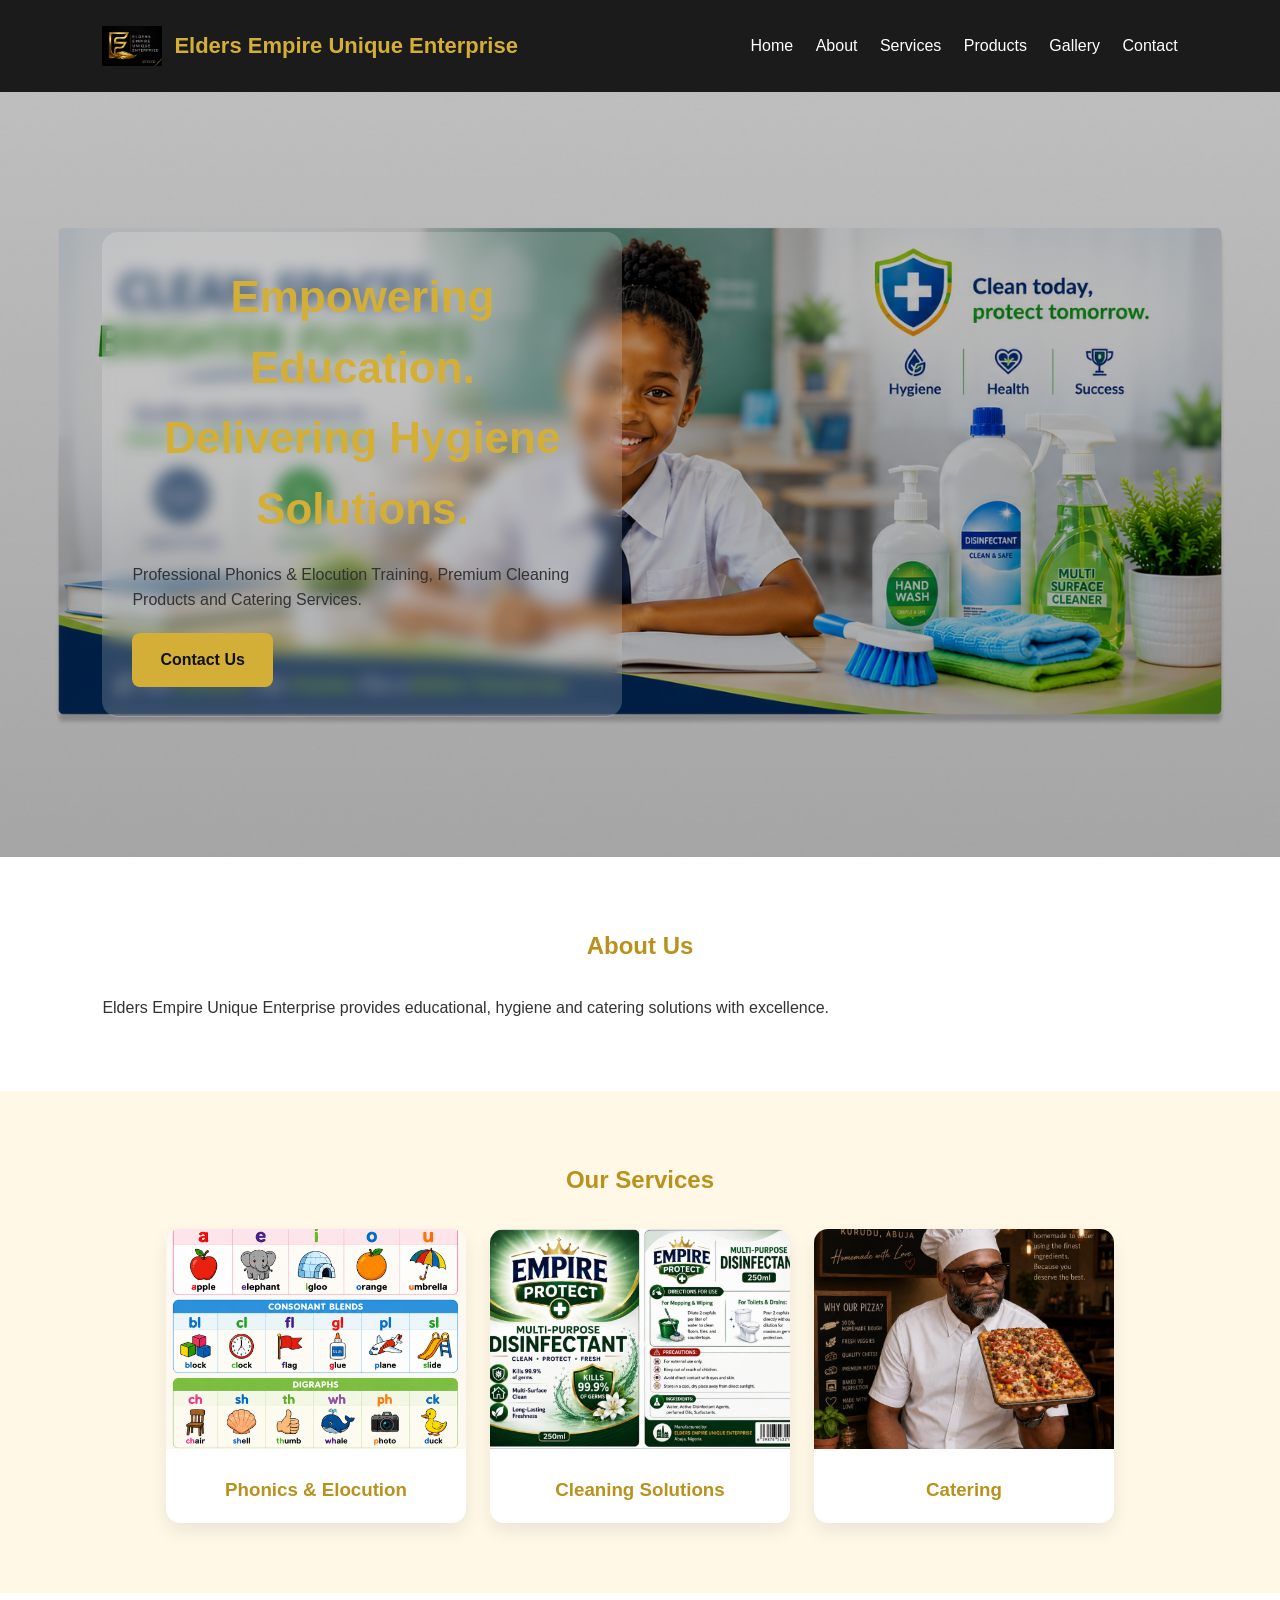
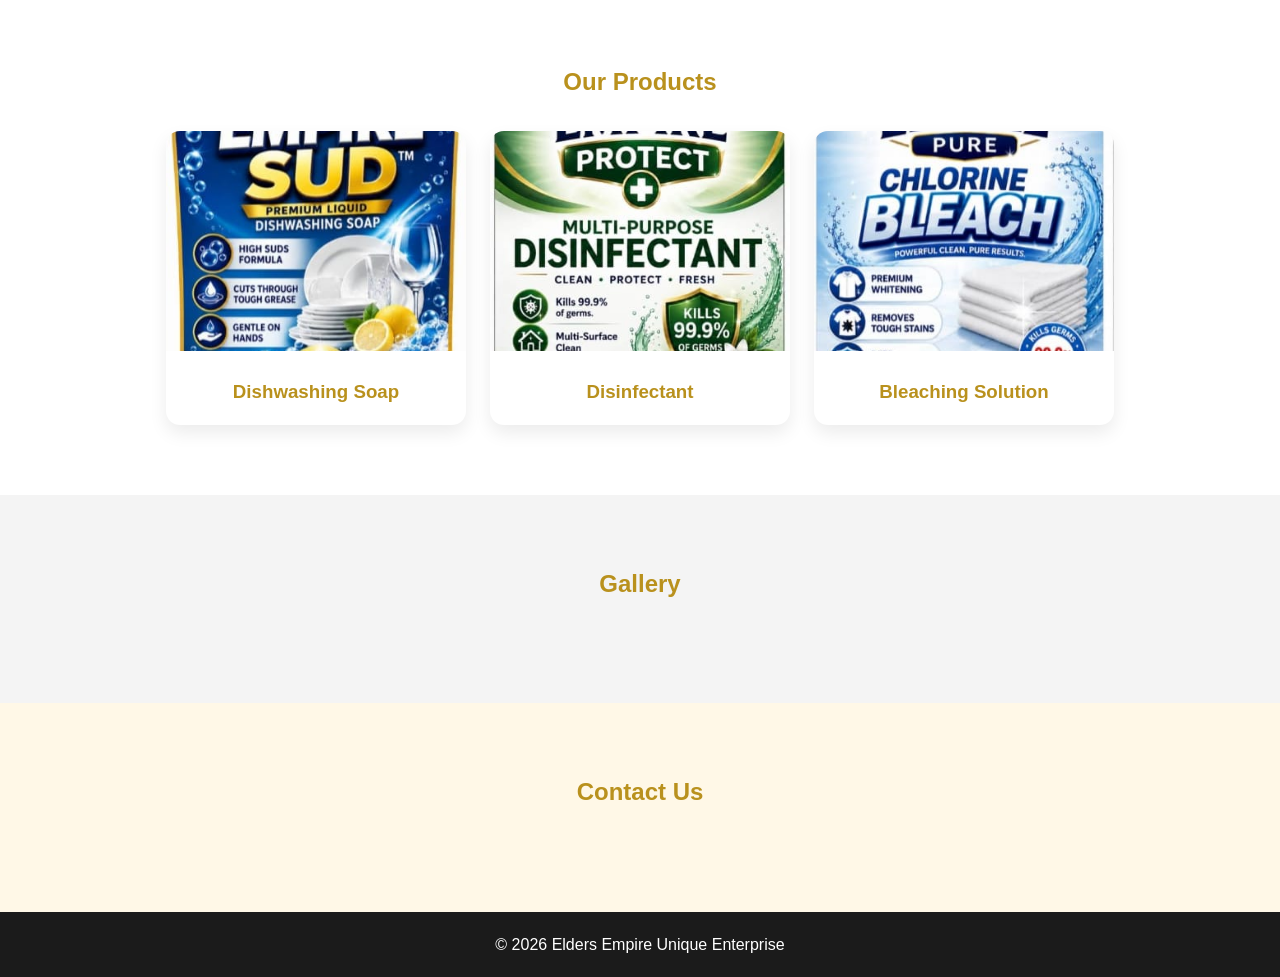
==== index.html @ 5b263039 "Refactor index.html to enhance structure and navigation Updated the structure of the HTML document t" ====
<!DOCTYPE html>
<html lang="en">
<head>
<meta charset="UTF-8">
<meta name="viewport" content="width=device-width, initial-scale=1.0">
<title>Elders Empire Unique Enterprise</title>
<link rel="stylesheet" href="style.css">
</head>
<body>

<header>
  <div class="logo-area">
    <img src="logo.png" alt="Logo">
    <h1>Elders Empire Unique Enterprise</h1>
  </div>
  <nav>
    <a href="#home">Home</a>
    <a href="#about">About</a>
    <a href="#services">Services</a>
    <a href="#products">Products</a>
    <a href="#gallery">Gallery</a>
    <a href="#contact">Contact</a>
  </nav>
</header>

<section id="home" class="hero">
  <div class="hero-text">
    <h2>Empowering Education.<br>Delivering Hygiene Solutions.</h2>
    <p>Professional Phonics & Elocution Training, Premium Cleaning Products and Catering Services.</p>
    <a class="btn" href="#contact">Contact Us</a>
  </div>
</section>

<section id="about">
<h2>About Us</h2>
<p>Elders Empire Unique Enterprise provides educational, hygiene and catering solutions with excellence.</p>
</section>

<section id="services">
<h2>Our Services</h2>
<div class="cards">
<div class="card"><img src="phonics.jpg"><h3>Phonics & Elocution</h3></div>
<div class="card"><img src="cleaning.jpg"><h3>Cleaning Solutions</h3></div>
<div class="card"><img src="catering.jpg"><h3>Catering</h3></div>
</div>
</section>

<section id="products">
<h2>Our Products</h2>
<div class="cards">
<div class="card"><img src="dishwashing-soap.jpg"><h3>Dishwashing Soap</h3></div>
<div class="card"><img src="disinfectant.jpg"><h3>Disinfectant</h3></div>
<div class="card"><img src="bleaching-solution.jpg"><h3>Bleaching Solution</h3></div>
</div>
</section>

<section id="gallery"><h2>Gallery</h2></section>
<section id="contact"><h2>Contact Us</h2></section>

<footer>© 2026 Elders Empire Unique Enterprise</footer>
<script src="script.js"></script>
</body>
</html>
---- style.css ----
*{margin:0;padding:0;box-sizing:border-box;font-family:Arial,sans-serif}
html{scroll-behavior:smooth}
body{background:#fafafa;color:#333;line-height:1.6}
header{position:sticky;top:0;display:flex;justify-content:space-between;align-items:center;padding:16px 8%;background:#1b1b1b;color:#fff}
.logo-area{display:flex;align-items:center;gap:12px}
.logo-area img{width:60px;height:60px;object-fit:contain}
.logo-area h1{color:#d4af37;font-size:22px}
nav a{color:#fff;text-decoration:none;margin-left:18px}
nav a:hover{color:#d4af37}
.hero{min-height:85vh;background:linear-gradient(rgba(0,0,0,.25),rgba(0,0,0,.35)),url("home.jpg") center/cover no-repeat;display:flex;align-items:center;padding:8%}
.hero-text{max-width:520px;background:rgba(255,255,255,.18);backdrop-filter:blur(8px);padding:30px;border-radius:16px}
.hero h2{color:#d4af37;font-size:44px;margin-bottom:18px}
.btn{display:inline-block;margin-top:20px;padding:14px 28px;background:#d4af37;color:#111;text-decoration:none;border-radius:8px;font-weight:bold}
.btn:hover{background:#b9911d;color:#fff}
section{padding:70px 8%}
#about{background:#fff}
#services{background:#fff8e7}
#products{background:#fff}
#gallery{background:#f4f4f4}
#contact{background:#fff8e7}
h2{text-align:center;color:#b9911d;margin-bottom:30px}
.cards{display:flex;gap:24px;flex-wrap:wrap;justify-content:center}
.card{width:300px;background:#fff;border-radius:14px;overflow:hidden;box-shadow:0 8px 18px rgba(0,0,0,.08)}
.card img{width:100%;height:220px;object-fit:cover}
.card h3{padding:18px;color:#b9911d;text-align:center}
footer{background:#1b1b1b;color:#fff;text-align:center;padding:20px}
@media(max-width:768px){
header{flex-direction:column}
nav{margin-top:10px}
.hero h2{font-size:34px}
.hero-text{max-width:100%}
}
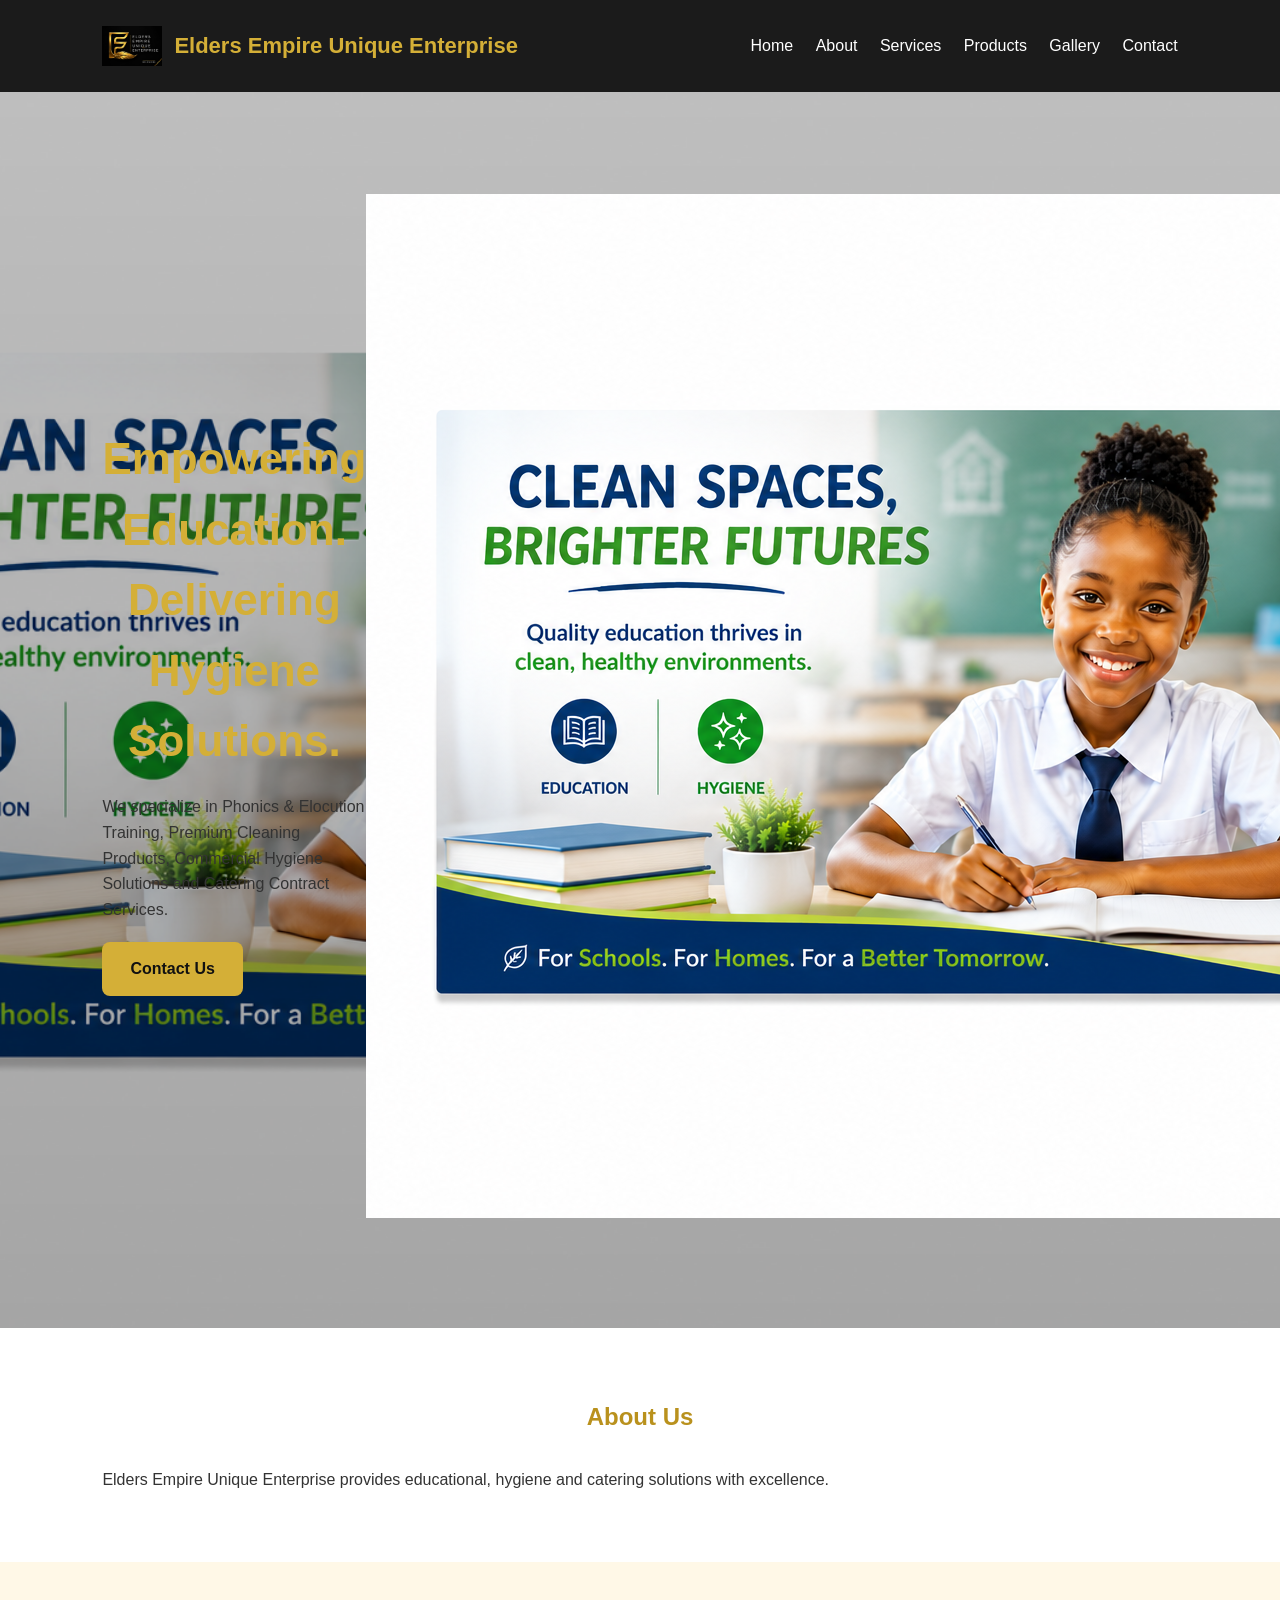
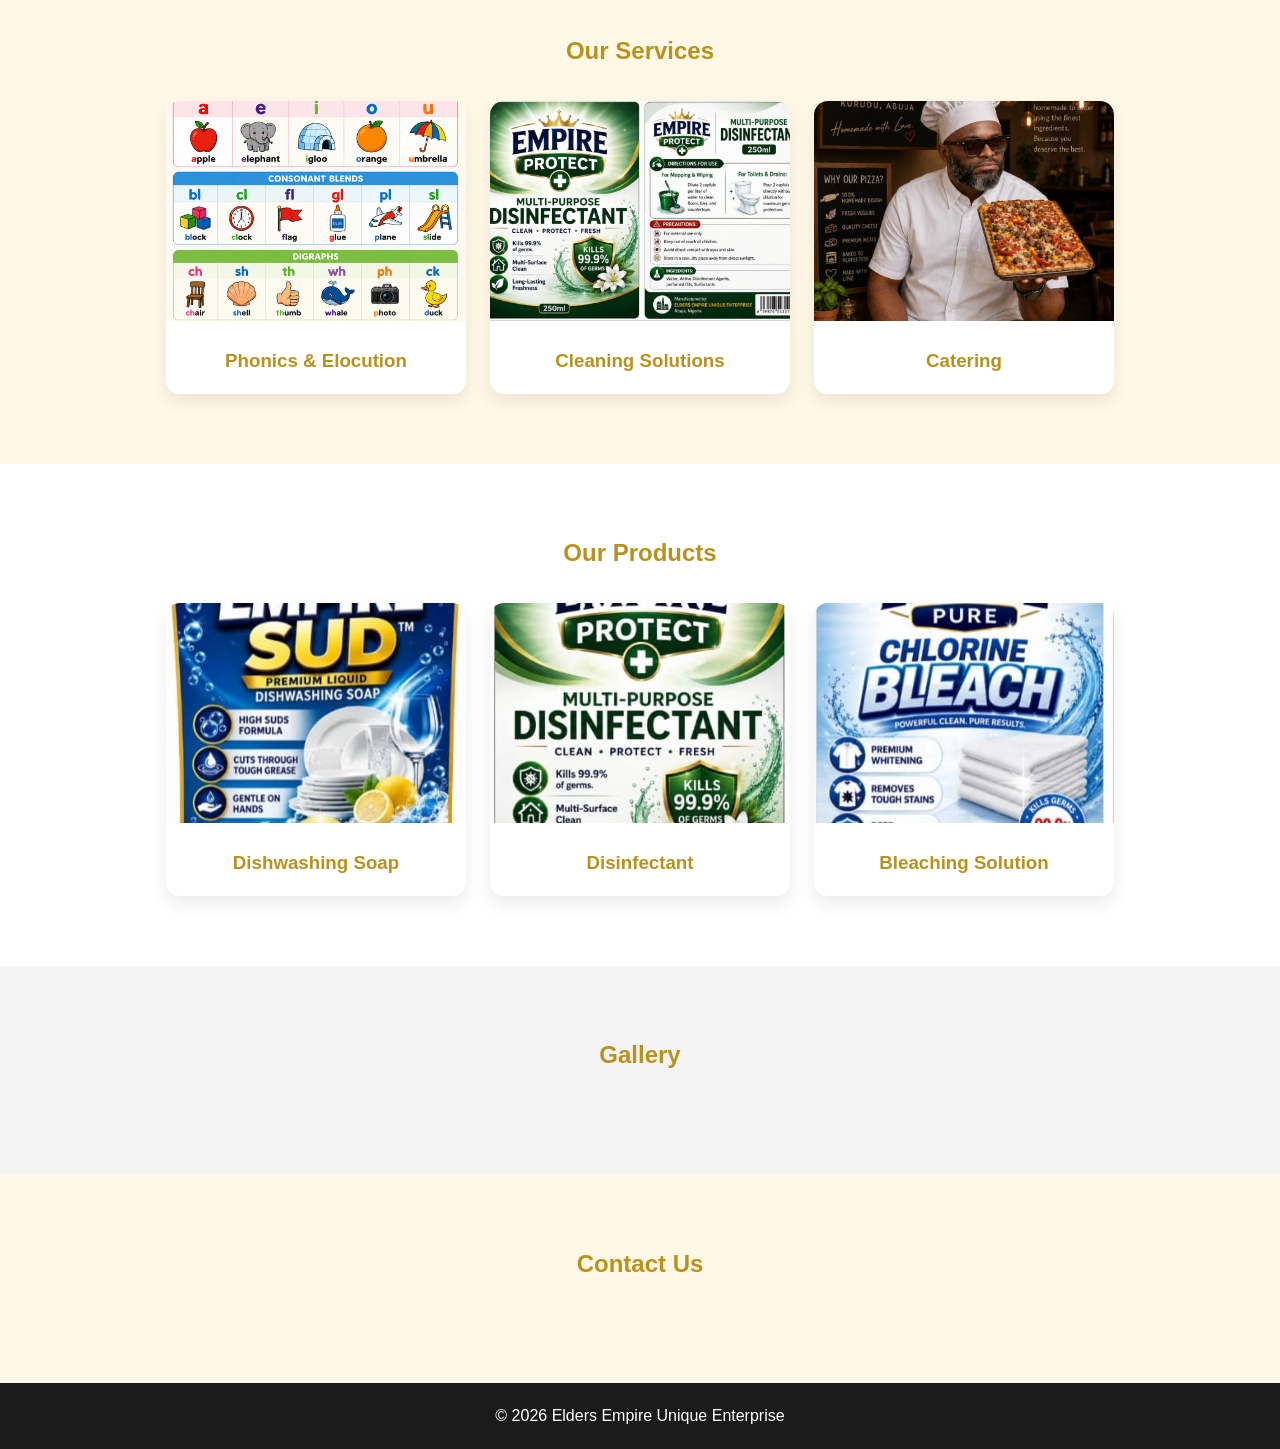
==== commit ace8cfb9: "Update index.html" ====
--- a/index.html
+++ b/index.html
@@ -24,11 +24,23 @@
 </header>
 
 <section id="home" class="hero">
-  <div class="hero-text">
-    <h2>Empowering Education.<br>Delivering Hygiene Solutions.</h2>
-    <p>Professional Phonics & Elocution Training, Premium Cleaning Products and Catering Services.</p>
-    <a class="btn" href="#contact">Contact Us</a>
-  </div>
+
+    <div class="hero-content">
+        <h2>Empowering Education.<br>Delivering Hygiene Solutions.</h2>
+
+        <p>
+            We specialize in Phonics & Elocution Training,
+            Premium Cleaning Products, Commercial Hygiene Solutions
+            and Catering Contract Services.
+        </p>
+
+        <a href="#contact" class="btn">Contact Us</a>
+    </div>
+
+    <div class="hero-image">
+        <img src="home.jpg" alt="Welcome to Elders Empire">
+    </div>
+
 </section>
 
 <section id="about">
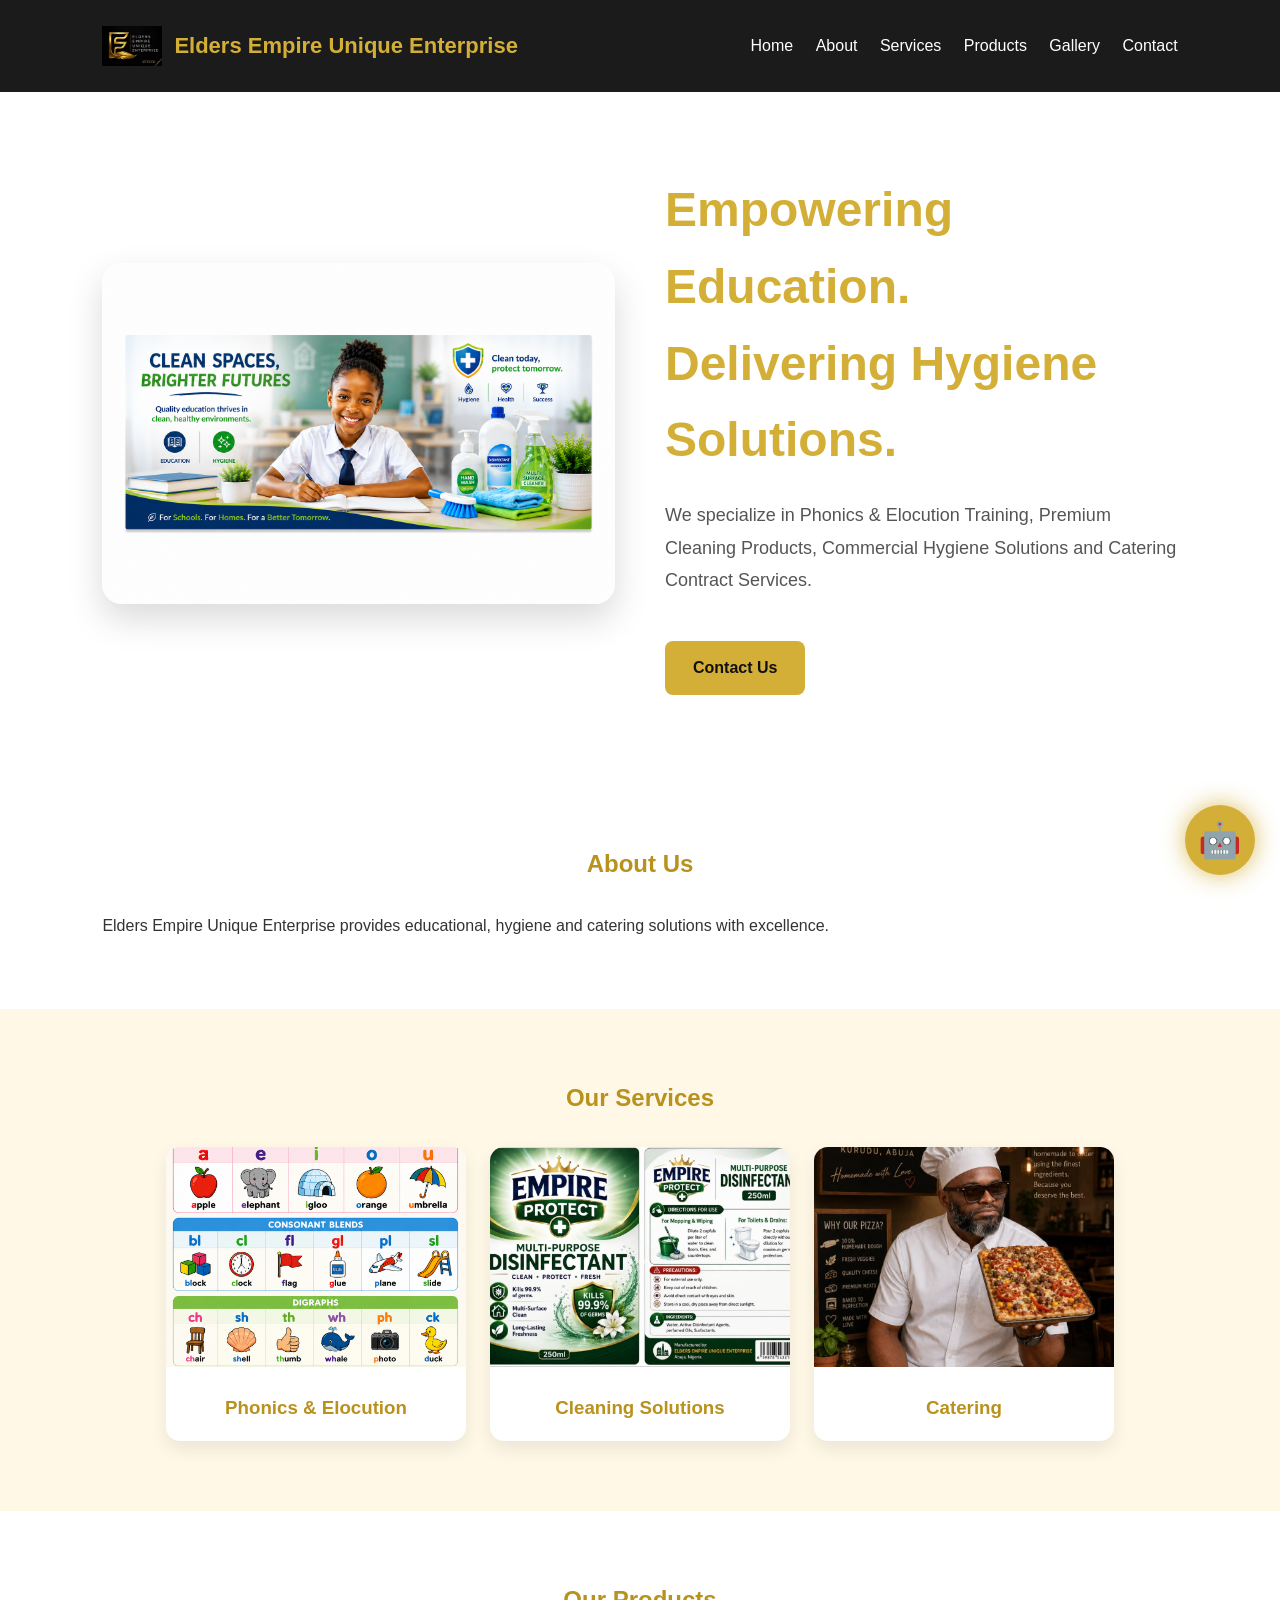
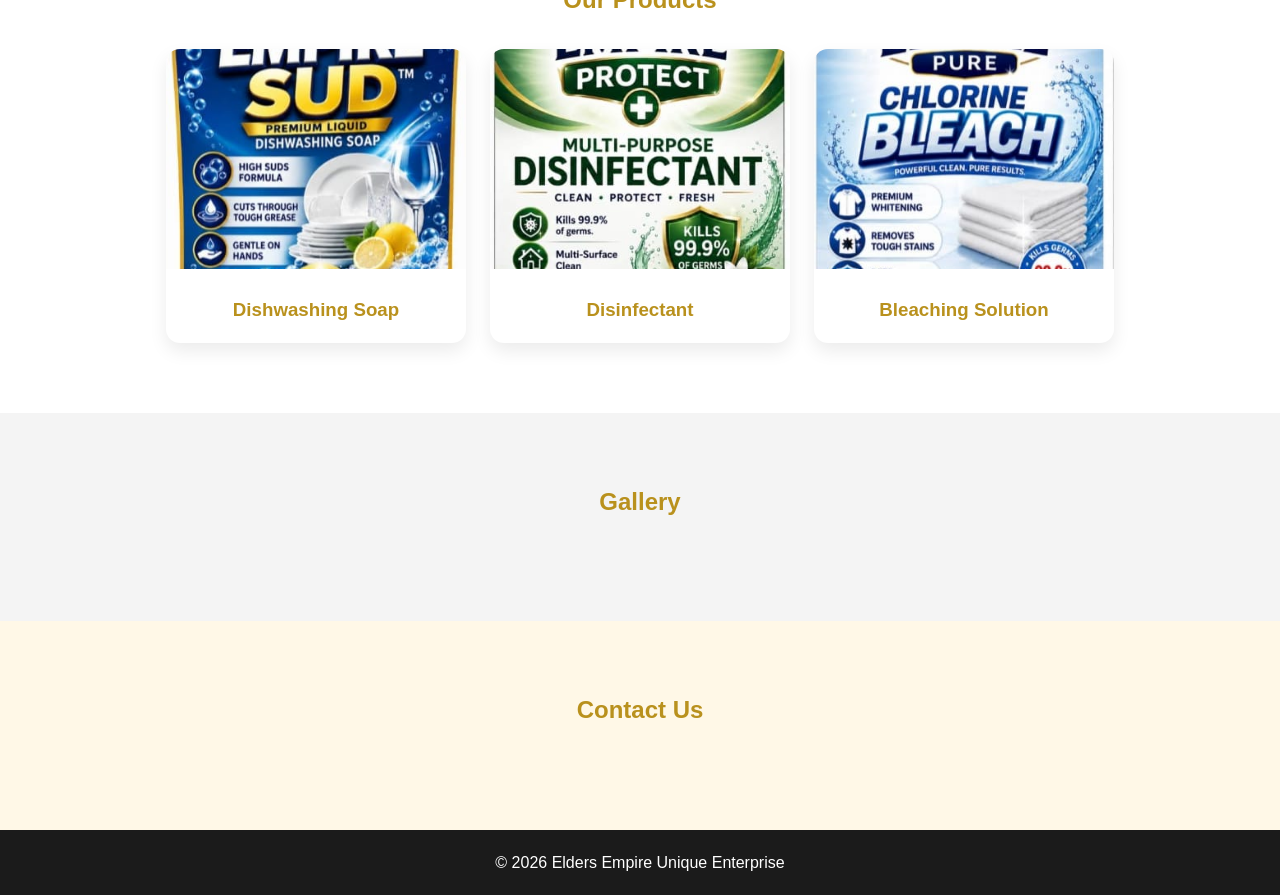
==== commit 9c53aceb: "Update index.html" ====
--- a/index.html
+++ b/index.html
@@ -70,6 +70,11 @@
 <section id="contact"><h2>Contact Us</h2></section>
 
 <footer>© 2026 Elders Empire Unique Enterprise</footer>
+
+<div class="ai-assistant">
+    🤖
+</div>
+
 <script src="script.js"></script>
 </body>
 </html>
--- a/style.css
+++ b/style.css
@@ -7,9 +7,61 @@
 .logo-area h1{color:#d4af37;font-size:22px}
 nav a{color:#fff;text-decoration:none;margin-left:18px}
 nav a:hover{color:#d4af37}
-.hero{min-height:85vh;background:linear-gradient(rgba(0,0,0,.25),rgba(0,0,0,.35)),url("home.jpg") center/cover no-repeat;display:flex;align-items:center;padding:8%}
-.hero-text{max-width:520px;background:rgba(255,255,255,.18);backdrop-filter:blur(8px);padding:30px;border-radius:16px}
-.hero h2{color:#d4af37;font-size:44px;margin-bottom:18px}
+.hero{
+    display:flex;
+    flex-direction:row-reverse;
+    justify-content:space-between;
+    align-items:center;
+    gap:50px;
+    padding:80px 8%;
+    background:#ffffff;
+    flex-wrap:wrap;
+}
+
+.hero-content{
+    flex:1;
+    min-width:300px;
+}
+
+.hero-content h2{
+    color:#d4af37;
+    font-size:48px;
+    margin-bottom:20px;
+    text-align:left;
+}
+
+.hero-content p{
+    font-size:18px;
+    color:#555;
+    line-height:1.8;
+    margin-bottom:25px;
+}
+
+.hero-image{
+    flex:1;
+    display:flex;
+    justify-content:center;
+}
+
+.hero-image img{
+    width:100%;
+    max-width:620px;
+    border-radius:20px;
+    box-shadow:0 15px 35px rgba(0,0,0,.15);
+    animation:floatImage 4s ease-in-out infinite;
+}
+
+@keyframes floatImage{
+    0%{
+        transform:translateY(0);
+    }
+    50%{
+        transform:translateY(-15px);
+    }
+    100%{
+        transform:translateY(0);
+    }
+}
 .btn{display:inline-block;margin-top:20px;padding:14px 28px;background:#d4af37;color:#111;text-decoration:none;border-radius:8px;font-weight:bold}
 .btn:hover{background:#b9911d;color:#fff}
 section{padding:70px 8%}
@@ -24,9 +76,72 @@
 .card img{width:100%;height:220px;object-fit:cover}
 .card h3{padding:18px;color:#b9911d;text-align:center}
 footer{background:#1b1b1b;color:#fff;text-align:center;padding:20px}
+.ai-assistant{
+    position:fixed;
+    right:25px;
+    bottom:25px;
+    width:70px;
+    height:70px;
+    background:#d4af37;
+    border-radius:50%;
+    display:flex;
+    justify-content:center;
+    align-items:center;
+    font-size:35px;
+    cursor:pointer;
+    box-shadow:0 0 25px rgba(212,175,55,.8);
+    animation:pulseAI 2s infinite;
+    z-index:999;
+}
+
+@keyframes pulseAI{
+    0%{
+        transform:scale(1);
+    }
+    50%{
+        transform:scale(1.1);
+    }
+    100%{
+        transform:scale(1);
+    }
+}
 @media(max-width:768px){
-header{flex-direction:column}
-nav{margin-top:10px}
-.hero h2{font-size:34px}
-.hero-text{max-width:100%}
+
+header{
+    flex-direction:column;
 }
+
+nav{
+    margin-top:10px;
+}
+
+.hero{
+    flex-direction:column-reverse;
+    text-align:center;
+}
+
+.hero-content h2{
+    font-size:34px;
+    text-align:center;
+}
+
+.hero-content p{
+    text-align:center;
+}
+
+.hero-image img{
+    max-width:320px;
+}
+
+.btn{
+    display:inline-block;
+    margin-top:20px;
+    padding:14px 28px;
+    background:#d4af37;
+    color:#111;
+    text-decoration:none;
+    border-radius:8px;
+    font-weight:bold
+}
+
+}
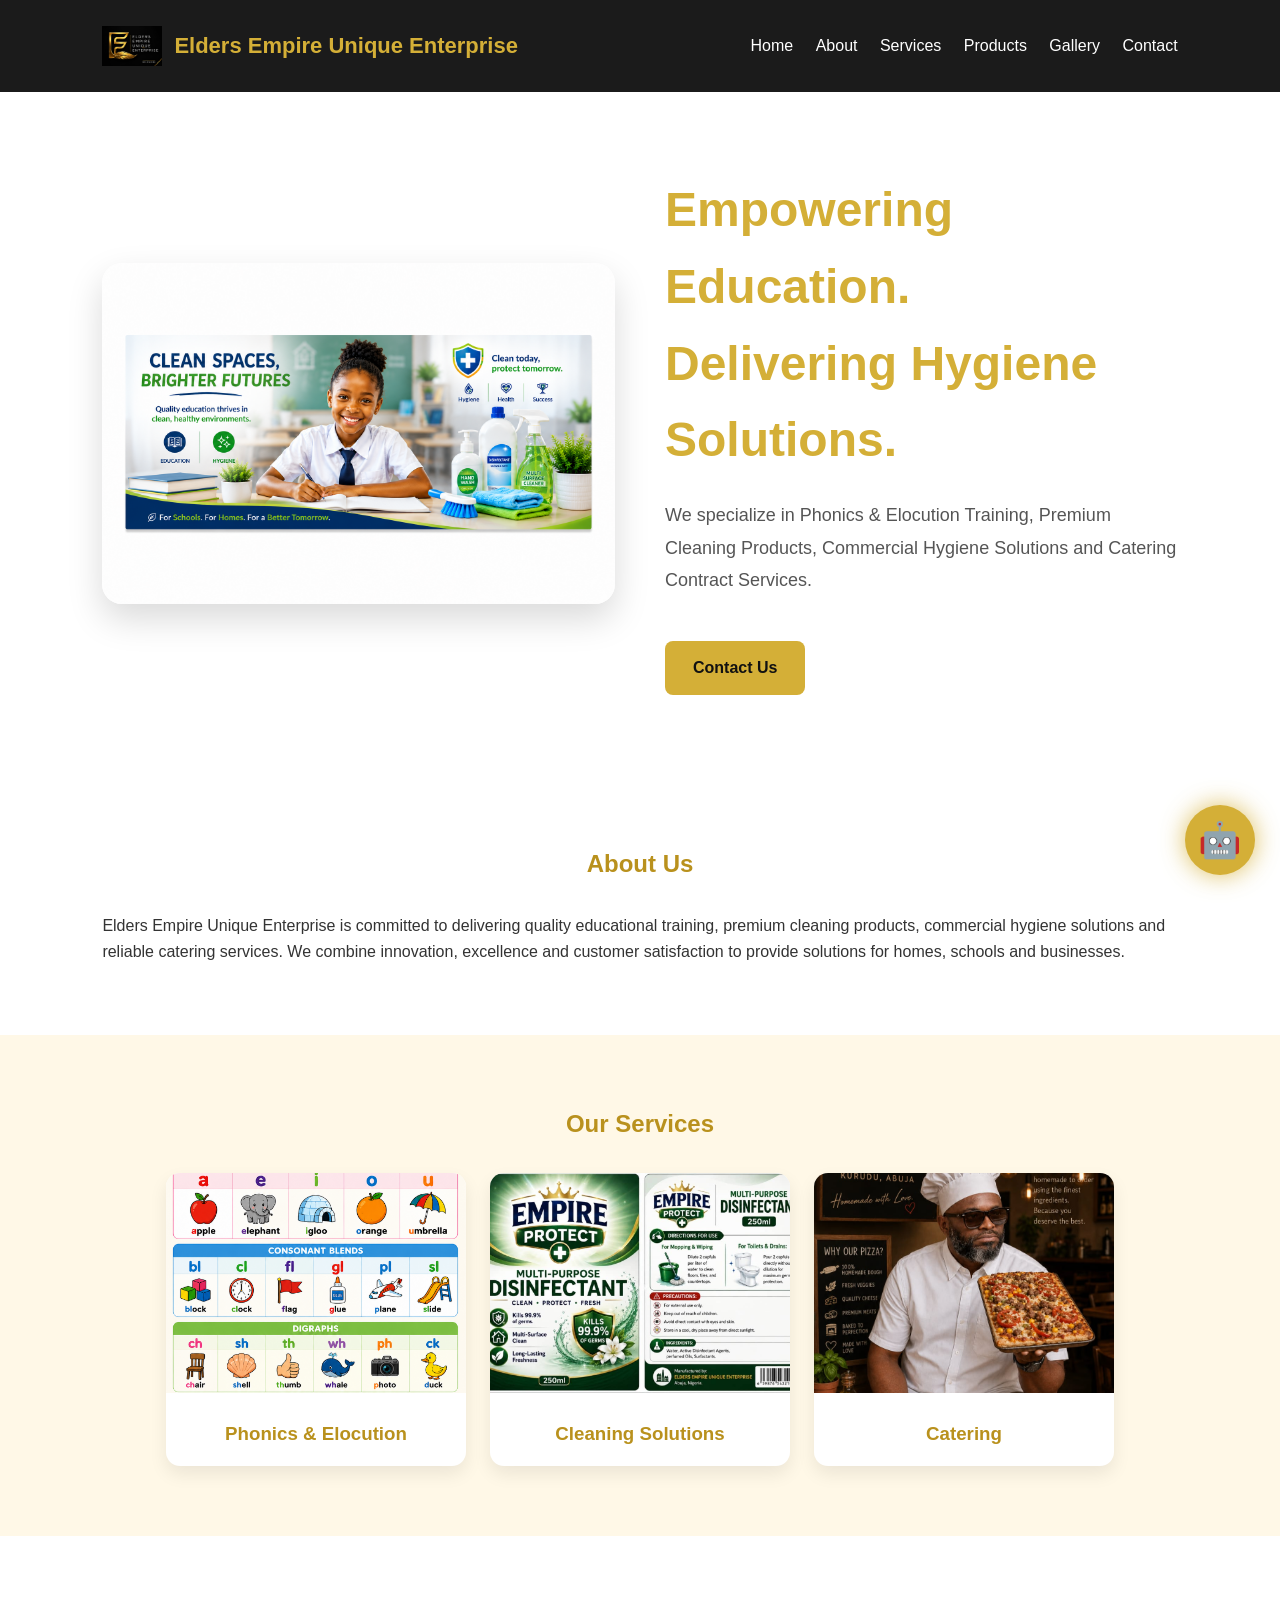
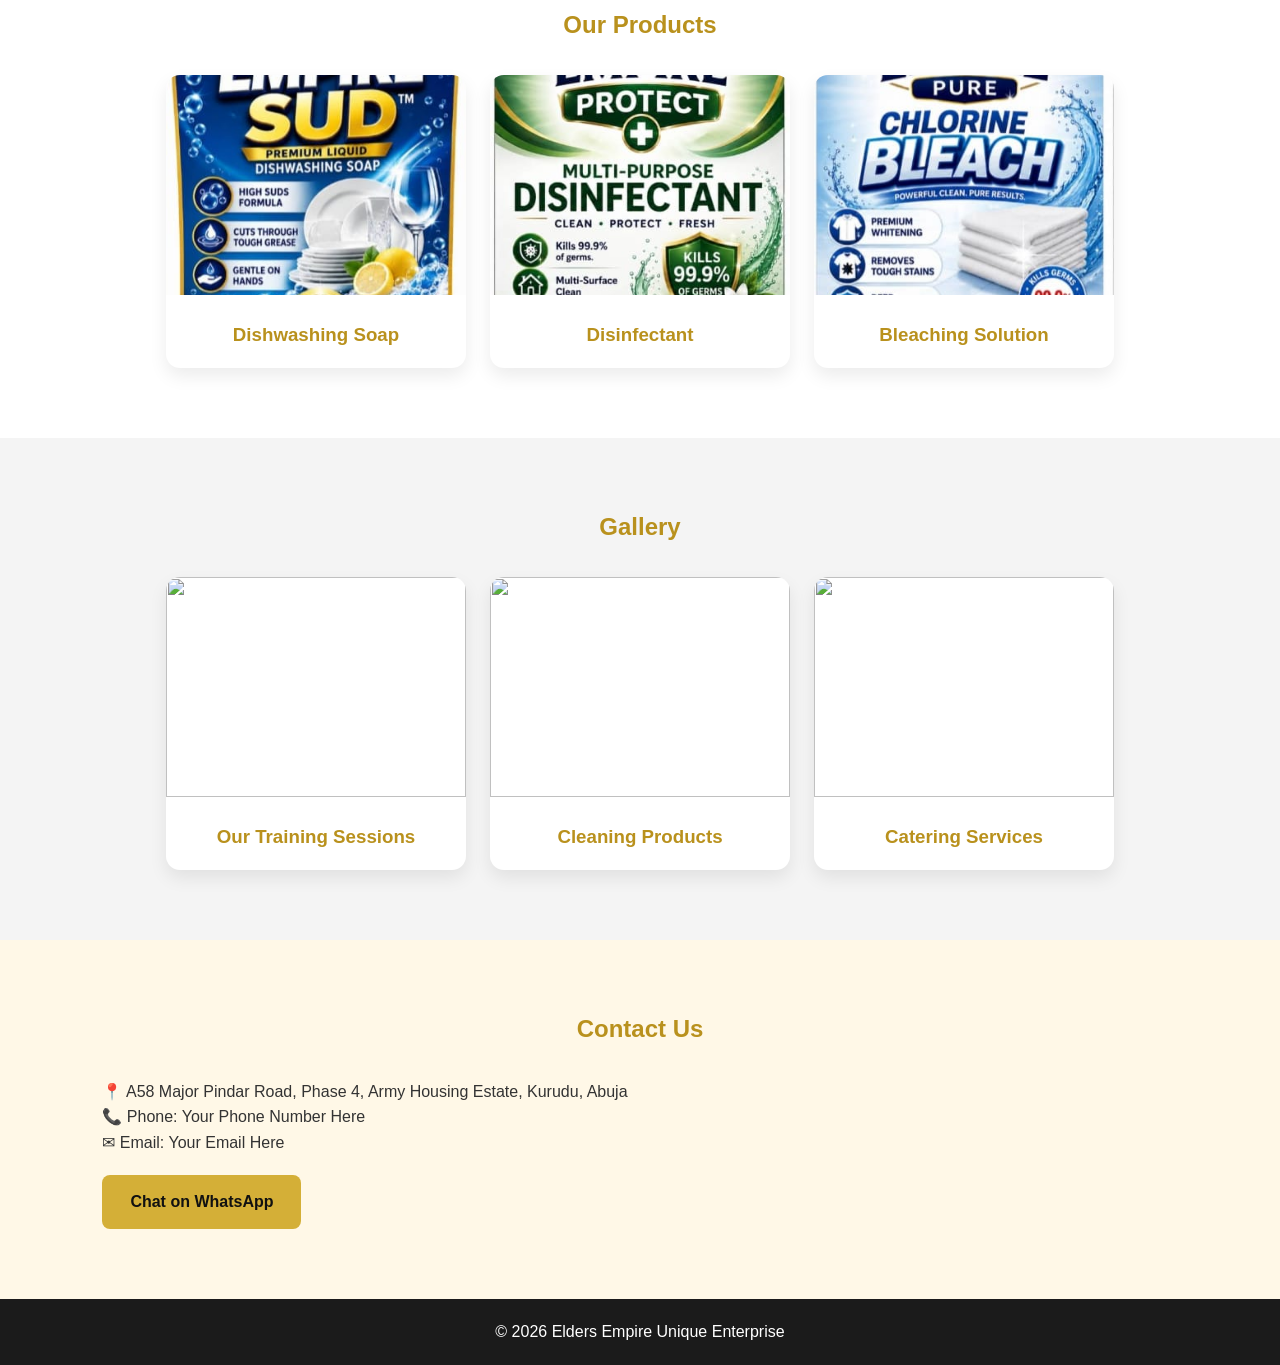
==== commit 4d2b394d: "Update index.html" ====
--- a/index.html
+++ b/index.html
@@ -45,7 +45,14 @@
 
 <section id="about">
 <h2>About Us</h2>
-<p>Elders Empire Unique Enterprise provides educational, hygiene and catering solutions with excellence.</p>
+
+<p>
+Elders Empire Unique Enterprise is committed to delivering quality educational training,
+premium cleaning products, commercial hygiene solutions and reliable catering services.
+We combine innovation, excellence and customer satisfaction to provide solutions for homes,
+schools and businesses.
+</p>
+
 </section>
 
 <section id="services">
@@ -66,8 +73,47 @@
 </div>
 </section>
 
-<section id="gallery"><h2>Gallery</h2></section>
-<section id="contact"><h2>Contact Us</h2></section>
+<section id="gallery">
+<h2>Gallery</h2>
+
+<div class="cards">
+<div class="card">
+<img src="gallery1.jpg">
+<h3>Our Training Sessions</h3>
+</div>
+
+<div class="card">
+<img src="gallery2.jpg">
+<h3>Cleaning Products</h3>
+</div>
+
+<div class="card">
+<img src="gallery3.jpg">
+<h3>Catering Services</h3>
+</div>
+</div>
+
+</section>
+
+
+<section id="contact">
+<h2>Contact Us</h2>
+
+<p>
+📍 A58 Major Pindar Road, Phase 4, Army Housing Estate, Kurudu, Abuja
+</p>
+
+<p>
+📞 Phone: Your Phone Number Here
+</p>
+
+<p>
+✉ Email: Your Email Here
+</p>
+
+<a href="#" class="btn">Chat on WhatsApp</a>
+
+</section>
 
 <footer>© 2026 Elders Empire Unique Enterprise</footer>
 
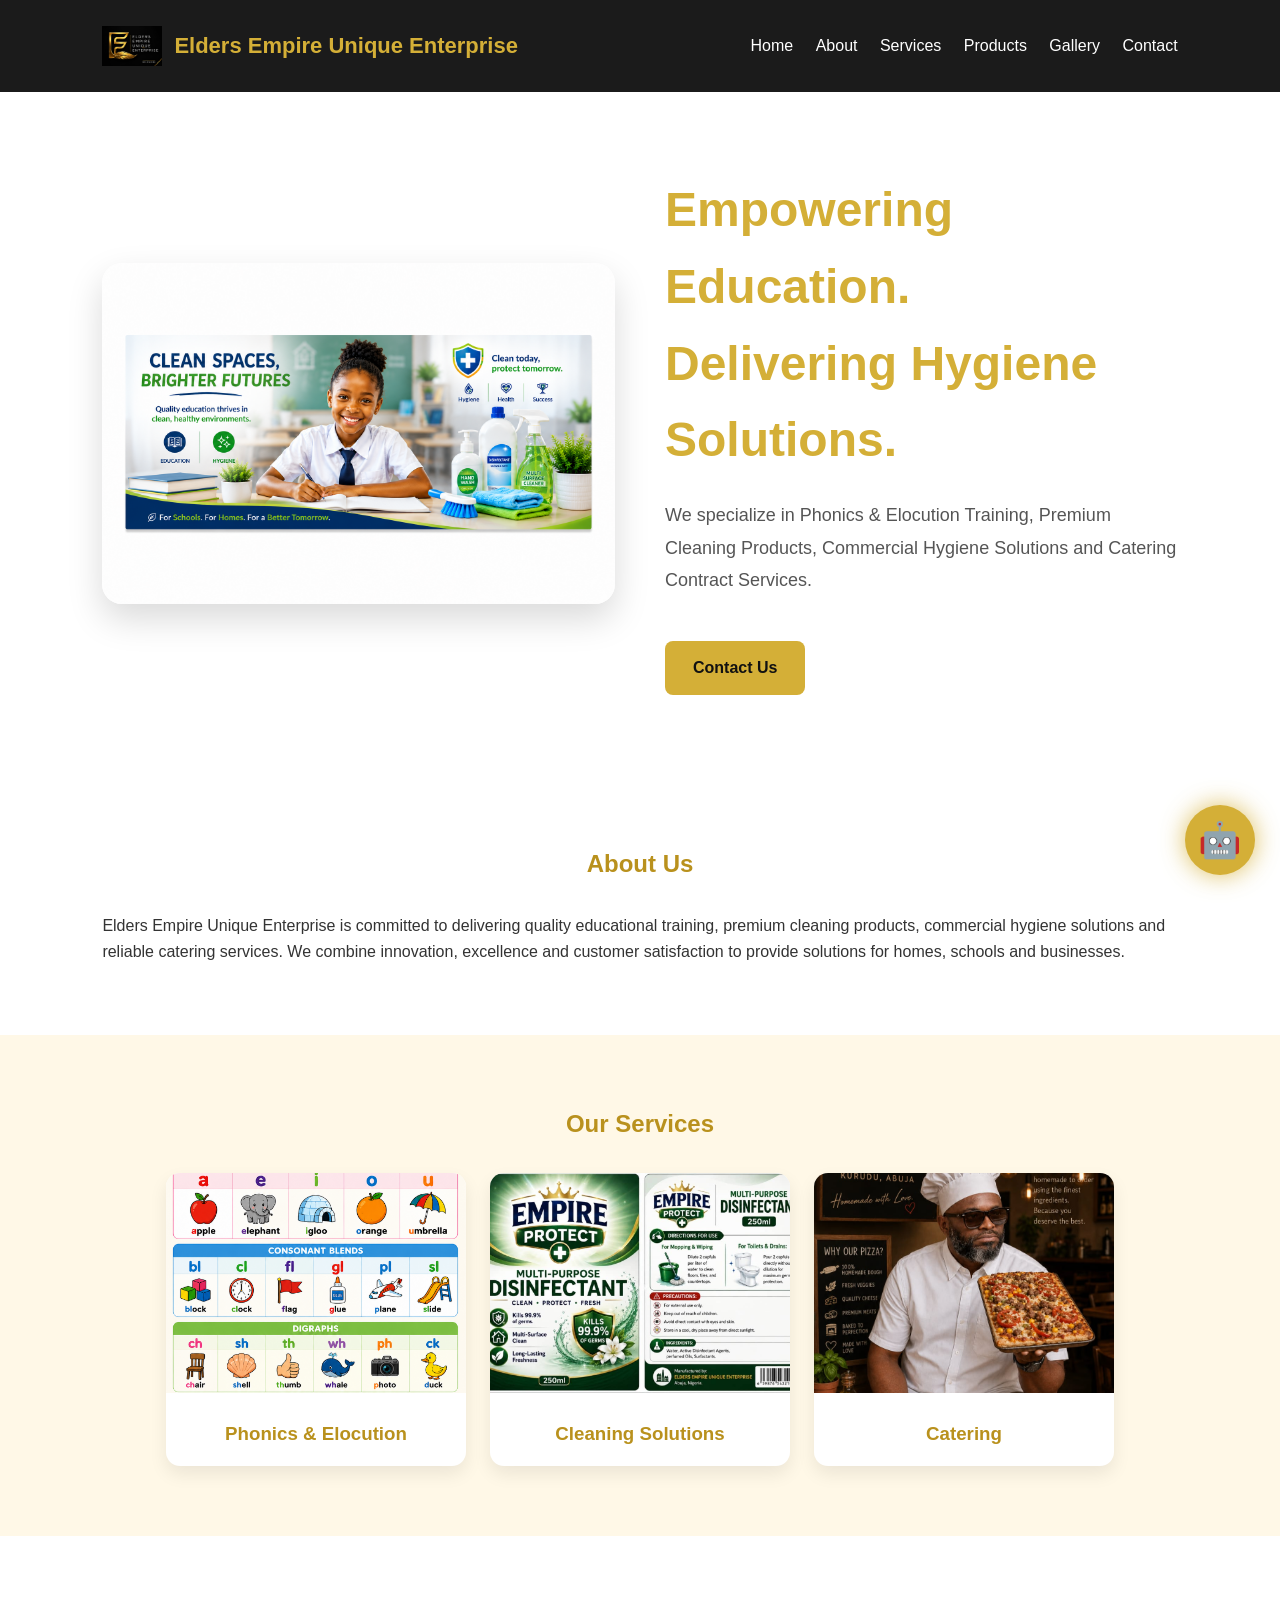
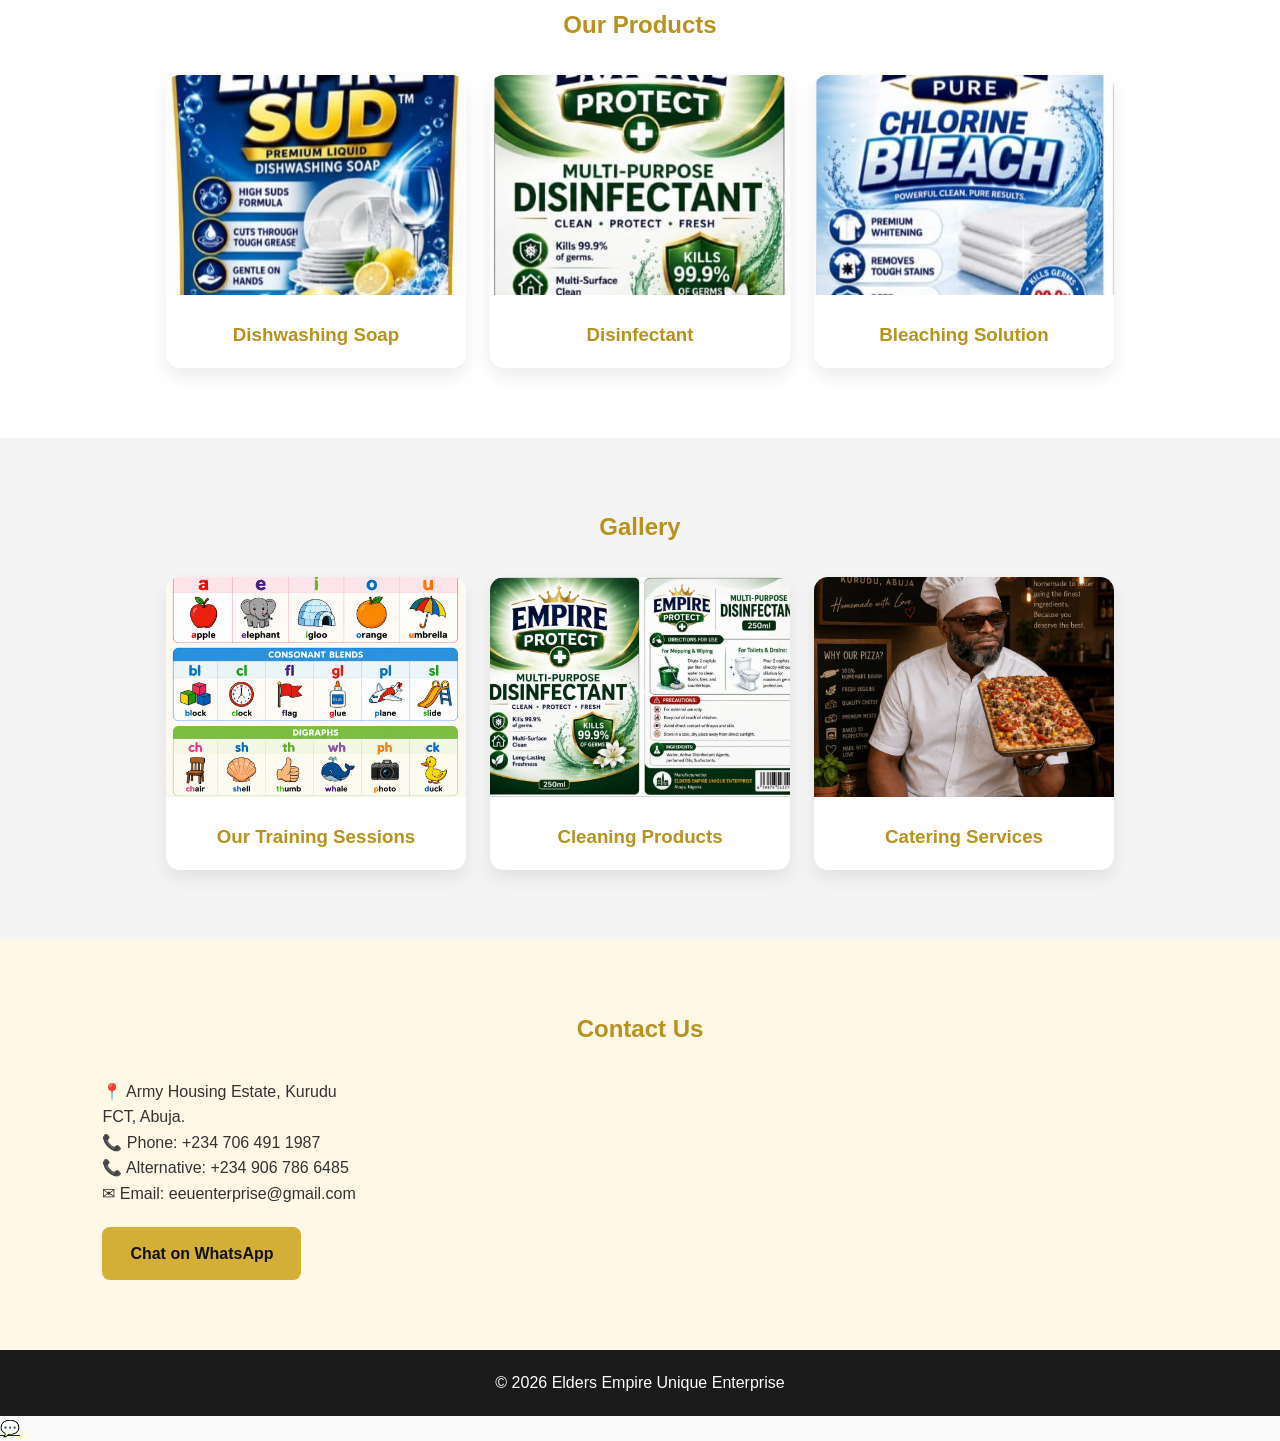
==== commit f6654461: "Update index.html" ====
--- a/index.html
+++ b/index.html
@@ -100,18 +100,25 @@
 <h2>Contact Us</h2>
 
 <p>
-📍 A58 Major Pindar Road, Phase 4, Army Housing Estate, Kurudu, Abuja
+📍 Army Housing Estate, Kurudu<br>
+FCT, Abuja.
 </p>
 
 <p>
-📞 Phone: Your Phone Number Here
+📞 Phone: +234 706 491 1987
 </p>
 
 <p>
-✉ Email: Your Email Here
+📞 Alternative: +234 906 786 6485
 </p>
 
-<a href="#" class="btn">Chat on WhatsApp</a>
+<p>
+✉ Email: eeuenterprise@gmail.com
+</p>
+
+<a href="https://wa.me/2347064911987" class="btn">
+Chat on WhatsApp
+</a>
 
 </section>
 
@@ -120,7 +127,9 @@
 <div class="ai-assistant">
     🤖
 </div>
-
+<a href="https://wa.me/2347064911987" class="whatsapp-float">
+    💬
+</a>
 <script src="script.js"></script>
 </body>
 </html>
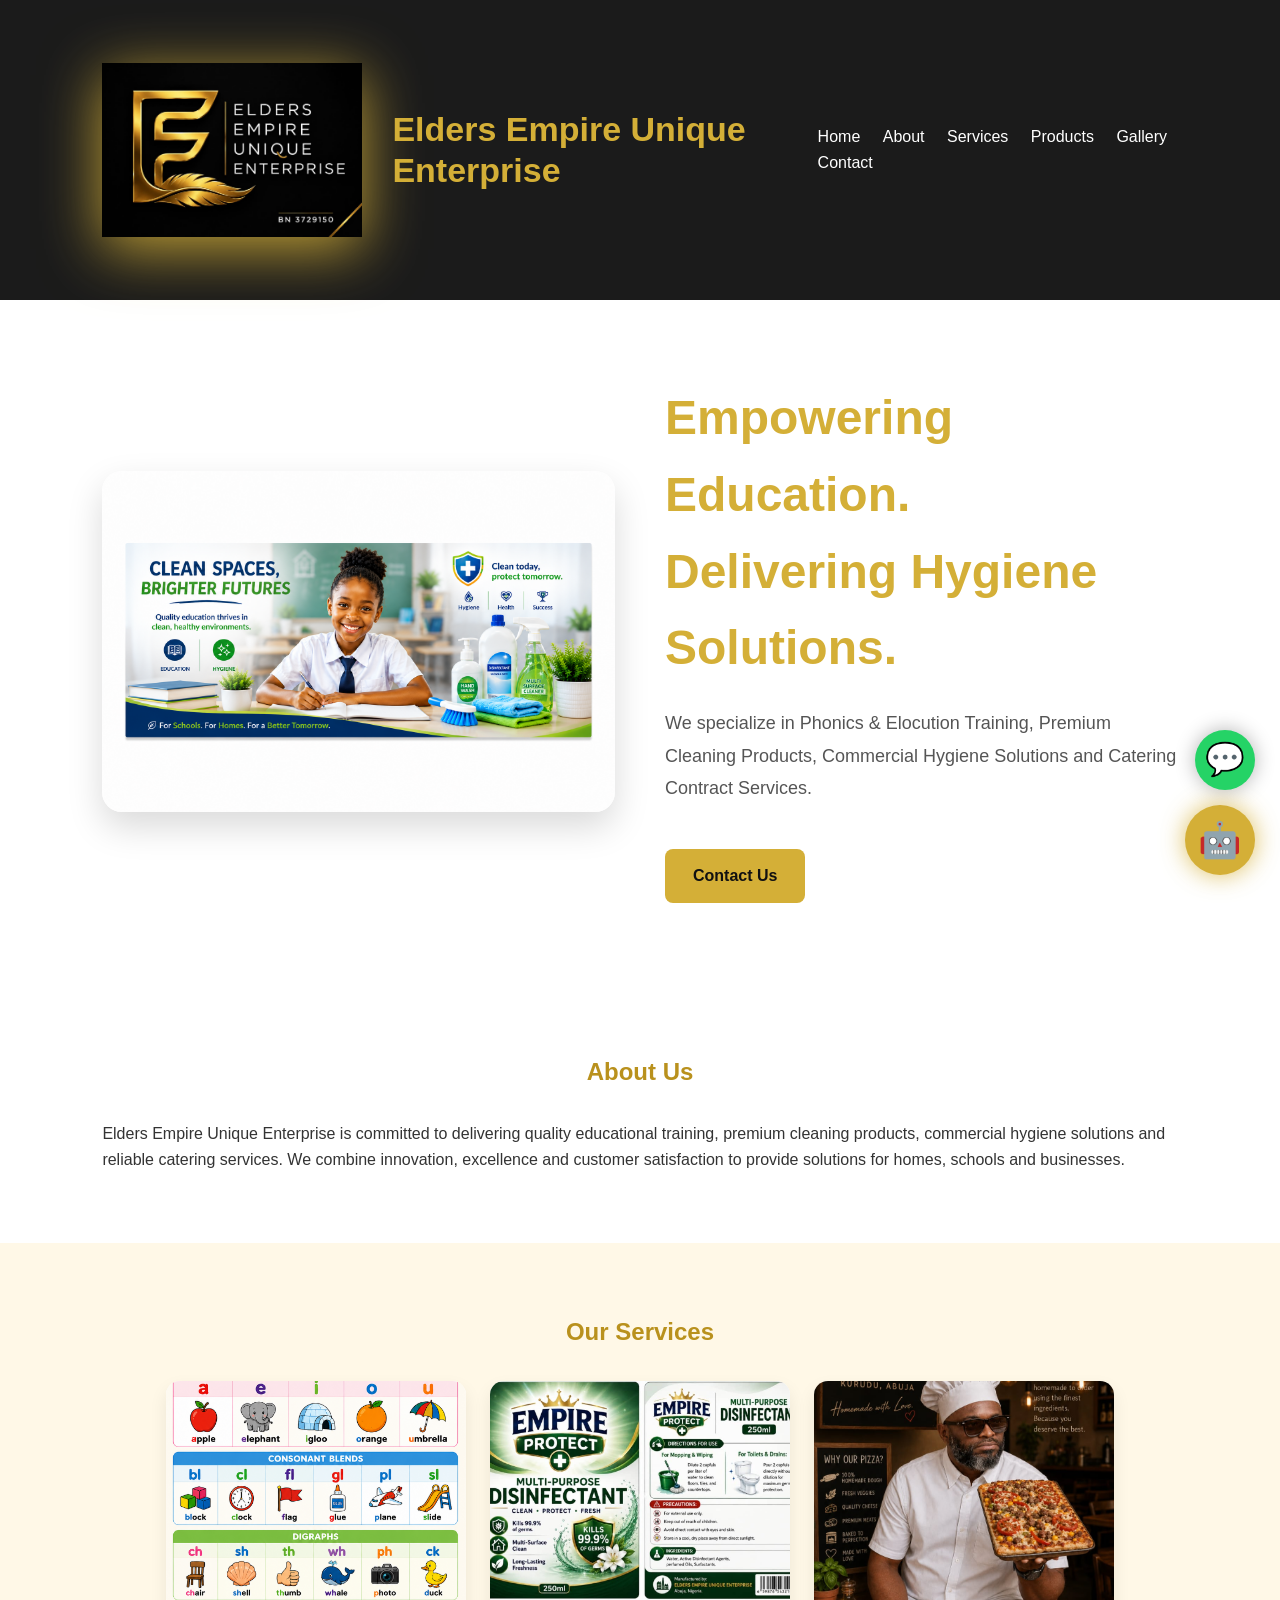
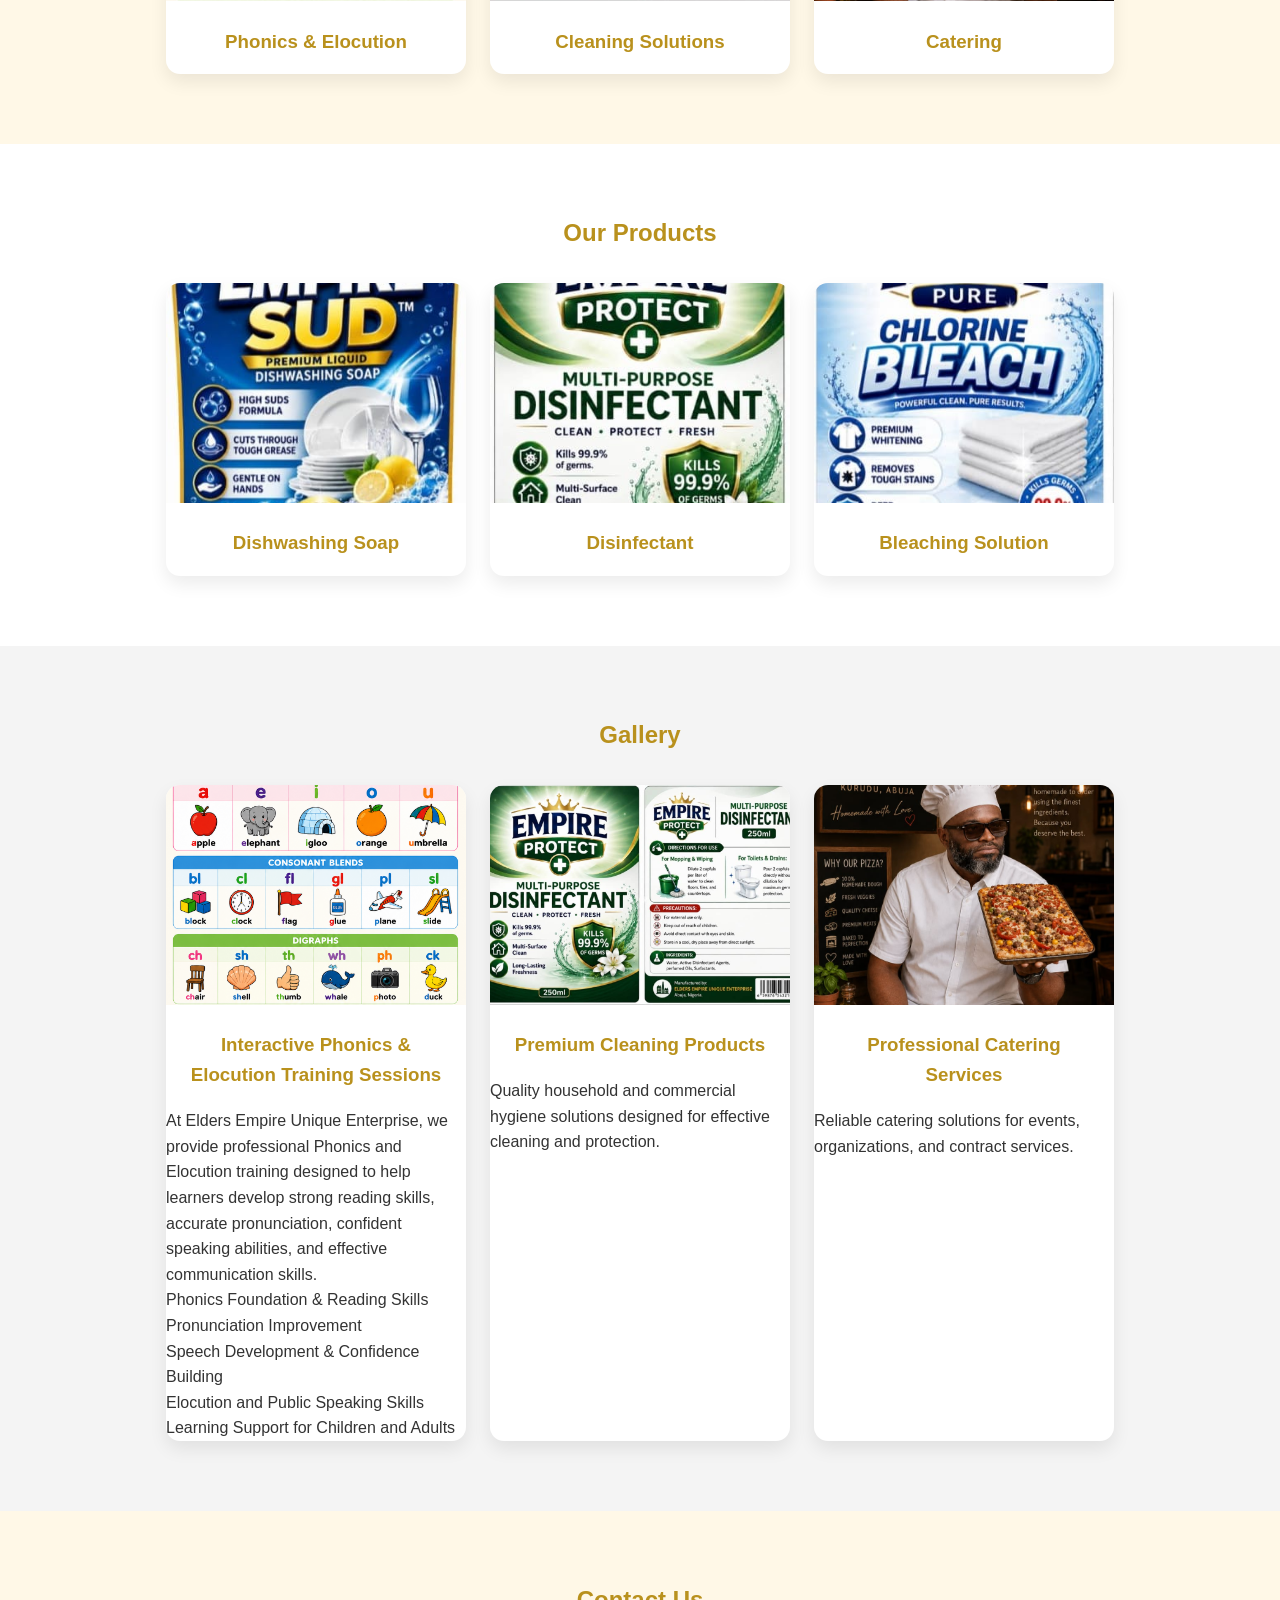
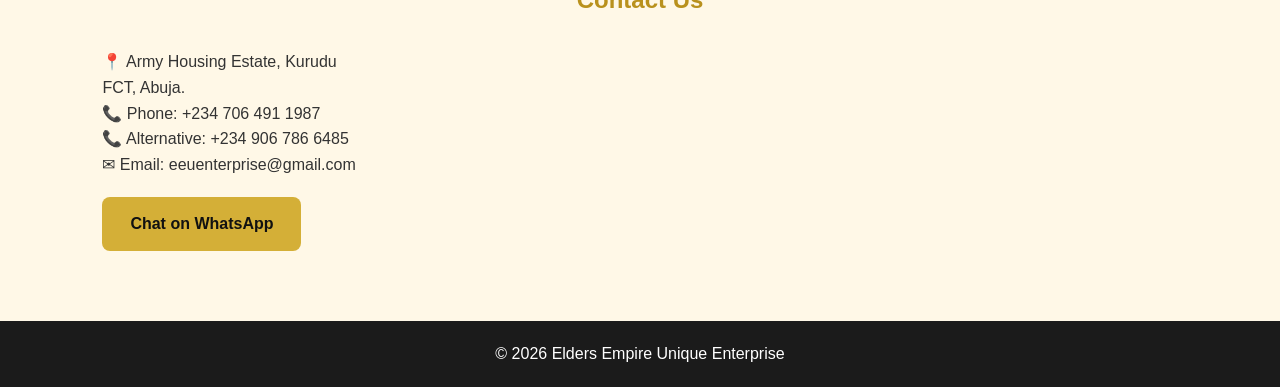
==== commit afbf1849: "Update index.html" ====
--- a/index.html
+++ b/index.html
@@ -73,24 +73,52 @@
 </div>
 </section>
 
-<section id="gallery">
+<section id="gallery" class="gallery-section">
 <h2>Gallery</h2>
 
 <div class="cards">
+
 <div class="card">
-<img src="gallery1.jpg">
-<h3>Our Training Sessions</h3>
+<img src="gallery1.jpg" alt="Phonics and Elocution Training">
+
+<h3>Interactive Phonics & Elocution Training Sessions</h3>
+
+<p>
+At Elders Empire Unique Enterprise, we provide professional Phonics and Elocution training designed to help learners develop strong reading skills, accurate pronunciation, confident speaking abilities, and effective communication skills.
+</p>
+
+<ul>
+<li>Phonics Foundation & Reading Skills</li>
+<li>Pronunciation Improvement</li>
+<li>Speech Development & Confidence Building</li>
+<li>Elocution and Public Speaking Skills</li>
+<li>Learning Support for Children and Adults</li>
+</ul>
+
 </div>
 
+
 <div class="card">
-<img src="gallery2.jpg">
-<h3>Cleaning Products</h3>
+<img src="gallery2.jpg" alt="Cleaning Products">
+<h3>Premium Cleaning Products</h3>
+
+<p>
+Quality household and commercial hygiene solutions designed for effective cleaning and protection.
+</p>
+
 </div>
 
+
 <div class="card">
-<img src="gallery3.jpg">
-<h3>Catering Services</h3>
+<img src="gallery3.jpg" alt="Catering Services">
+<h3>Professional Catering Services</h3>
+
+<p>
+Reliable catering solutions for events, organizations, and contract services.
+</p>
+
 </div>
+
 </div>
 
 </section>
--- a/style.css
+++ b/style.css
@@ -1,12 +1,49 @@
 *{margin:0;padding:0;box-sizing:border-box;font-family:Arial,sans-serif}
 html{scroll-behavior:smooth}
 body{background:#fafafa;color:#333;line-height:1.6}
-header{position:sticky;top:0;display:flex;justify-content:space-between;align-items:center;padding:16px 8%;background:#1b1b1b;color:#fff}
-.logo-area{display:flex;align-items:center;gap:12px}
-.logo-area img{width:60px;height:60px;object-fit:contain}
-.logo-area h1{color:#d4af37;font-size:22px}
-nav a{color:#fff;text-decoration:none;margin-left:18px}
-nav a:hover{color:#d4af37}
+header{
+    position:sticky;
+    top:0;
+    display:flex;
+    justify-content:space-between;
+    align-items:center;
+    padding:20px 8%;
+    background:#1b1b1b;
+    color:#fff;
+    min-height:220px;
+    z-index:1000;
+}
+
+.logo-area{
+    display:flex;
+    align-items:center;
+    gap:30px;
+}
+
+.logo-area img{
+    width:260px;
+    height:260px;
+    object-fit:contain;
+    filter:drop-shadow(0 12px 30px rgba(212,175,55,.9));
+}
+
+.logo-area h1{
+    color:#d4af37;
+    font-size:34px;
+    font-weight:bold;
+    line-height:1.2;
+}
+
+nav a{
+    color:#fff;
+    text-decoration:none;
+    margin-left:18px;
+    font-size:16px;
+}
+
+nav a:hover{
+    color:#d4af37;
+}
 .hero{
     display:flex;
     flex-direction:row-reverse;
@@ -109,11 +146,36 @@
 
 header{
     flex-direction:column;
+    min-height:auto;
+    padding:20px 5%;
+}
+
+.logo-area{
+    flex-direction:column;
+    gap:10px;
+}
+
+.logo-area img{
+    width:160px;
+    height:160px;
+}
+
+.logo-area h1{
+    font-size:22px;
+    text-align:center;
 }
 
 nav{
-    margin-top:10px;
-}
+    margin-top:15px;
+    text-align:center;
+}
+
+nav a{
+    display:inline-block;
+    margin:8px;
+    font-size:14px;
+}
+
 
 .hero{
     flex-direction:column-reverse;
@@ -141,7 +203,45 @@
     color:#111;
     text-decoration:none;
     border-radius:8px;
-    font-weight:bold
-}
-
-}
+    font-weight:bold;
+}
+
+}
+
+/* WHATSAPP FLOATING BUTTON */
+
+.whatsapp-float{
+    position:fixed;
+    right:25px;
+    bottom:110px;
+    width:60px;
+    height:60px;
+    background:#25D366;
+    color:white;
+    border-radius:50%;
+    display:flex;
+    justify-content:center;
+    align-items:center;
+    font-size:32px;
+    text-decoration:none;
+    box-shadow:0 0 20px rgba(0,0,0,.3);
+    z-index:999;
+    animation:pulseWhatsApp 2s infinite;
+}
+
+
+@keyframes pulseWhatsApp{
+
+    0%{
+        transform:scale(1);
+    }
+
+    50%{
+        transform:scale(1.1);
+    }
+
+    100%{
+        transform:scale(1);
+    }
+
+}
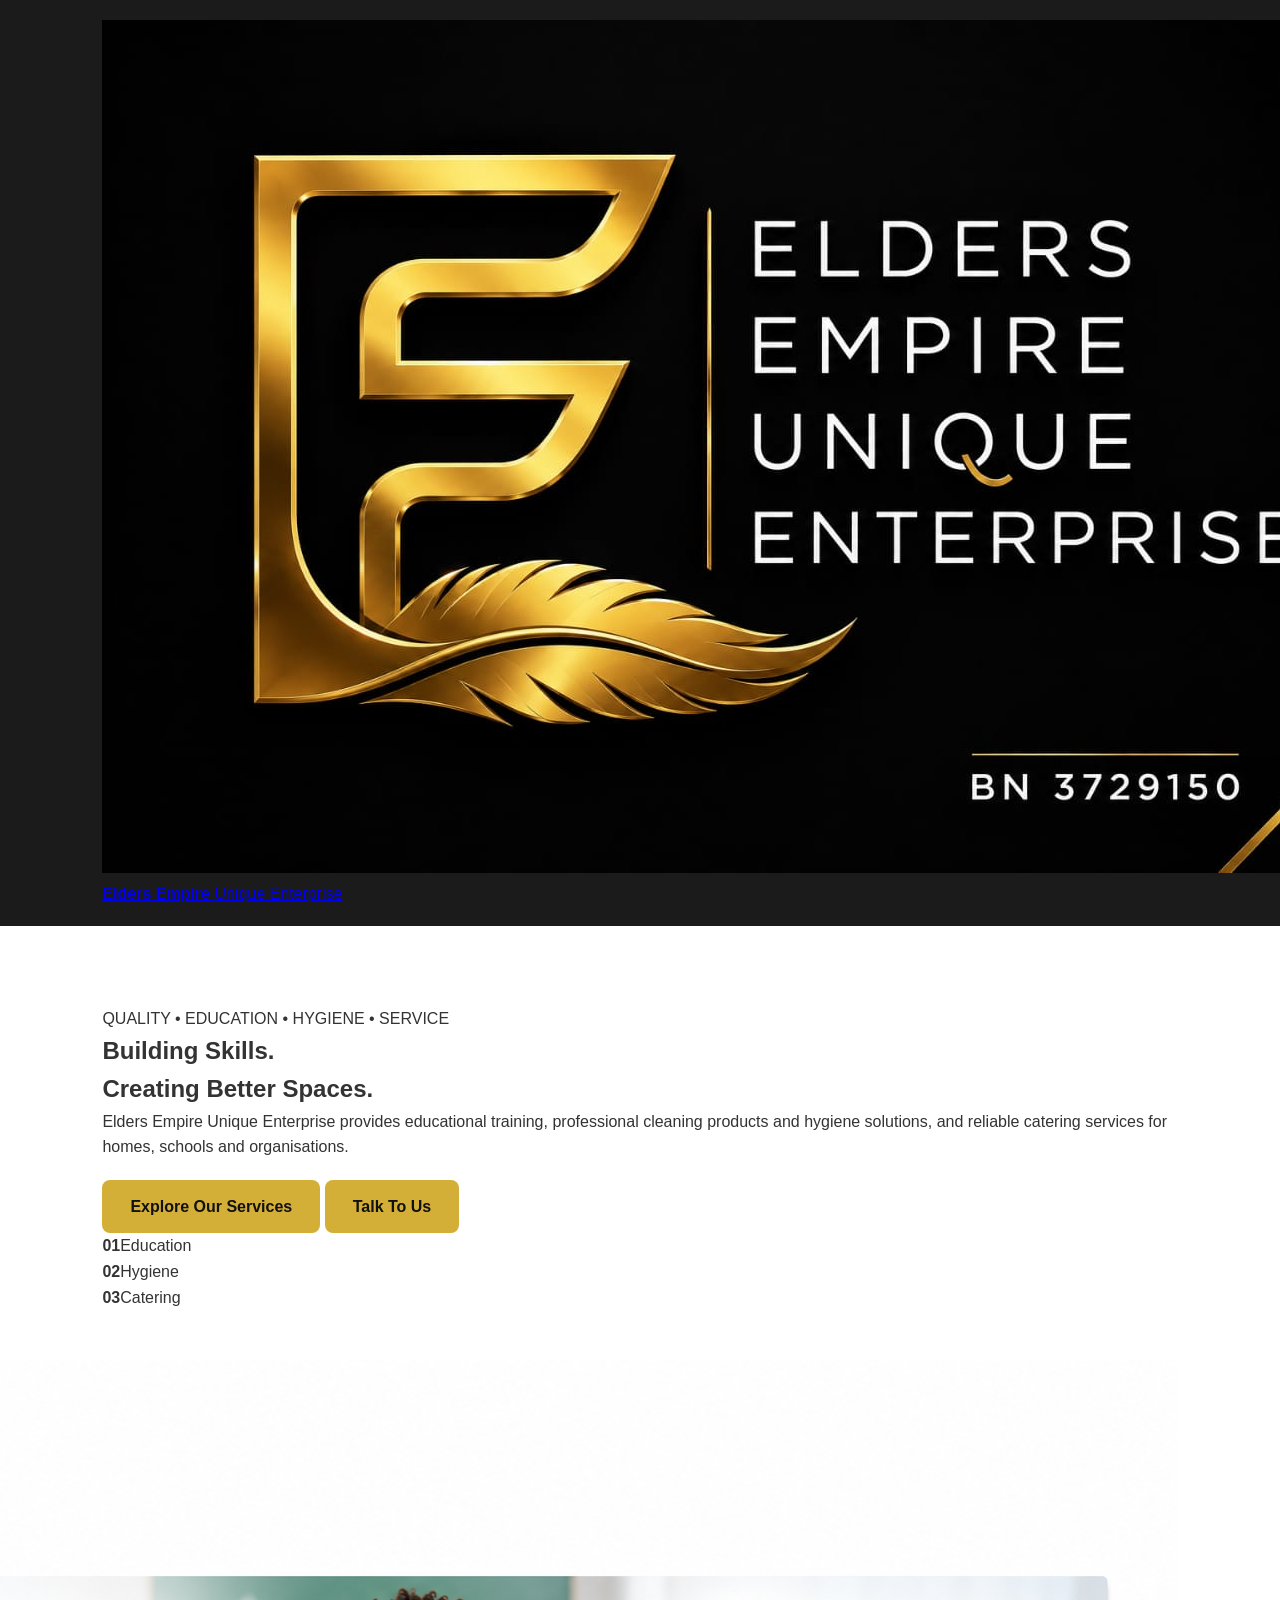
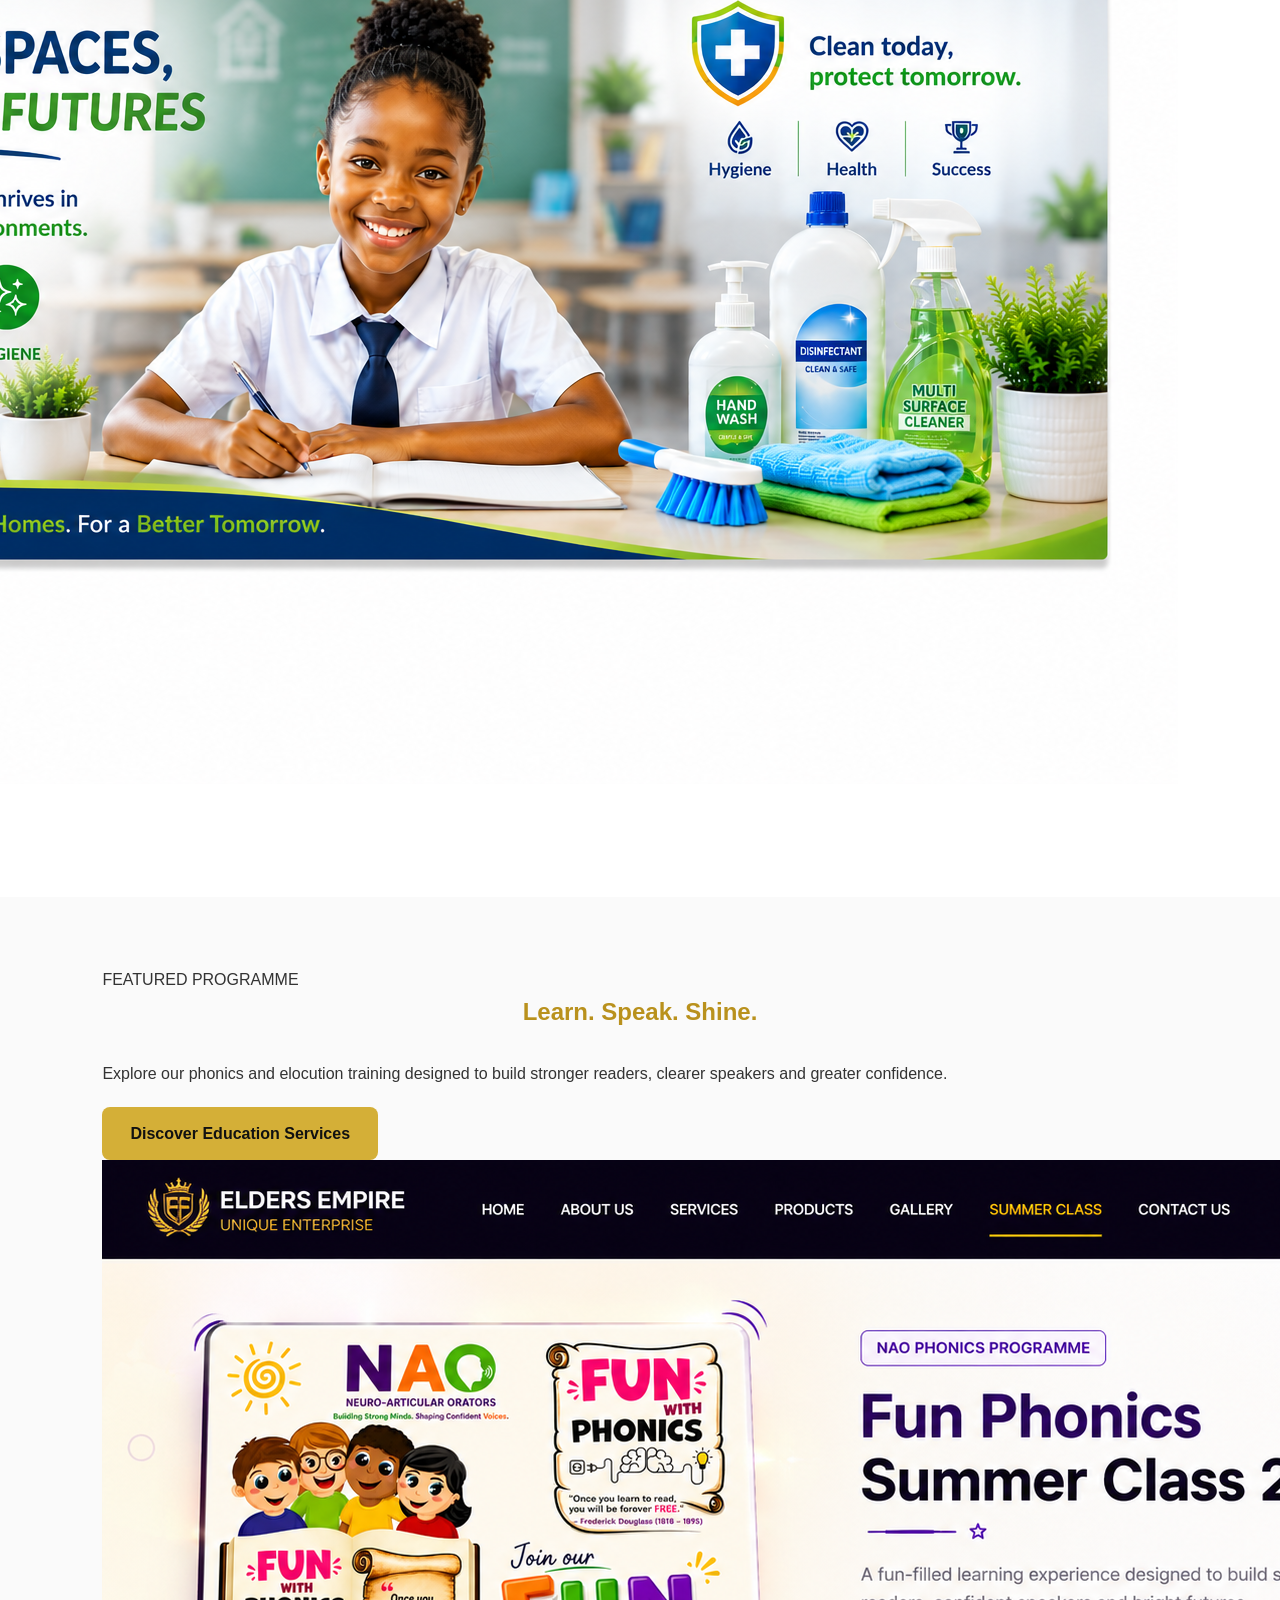
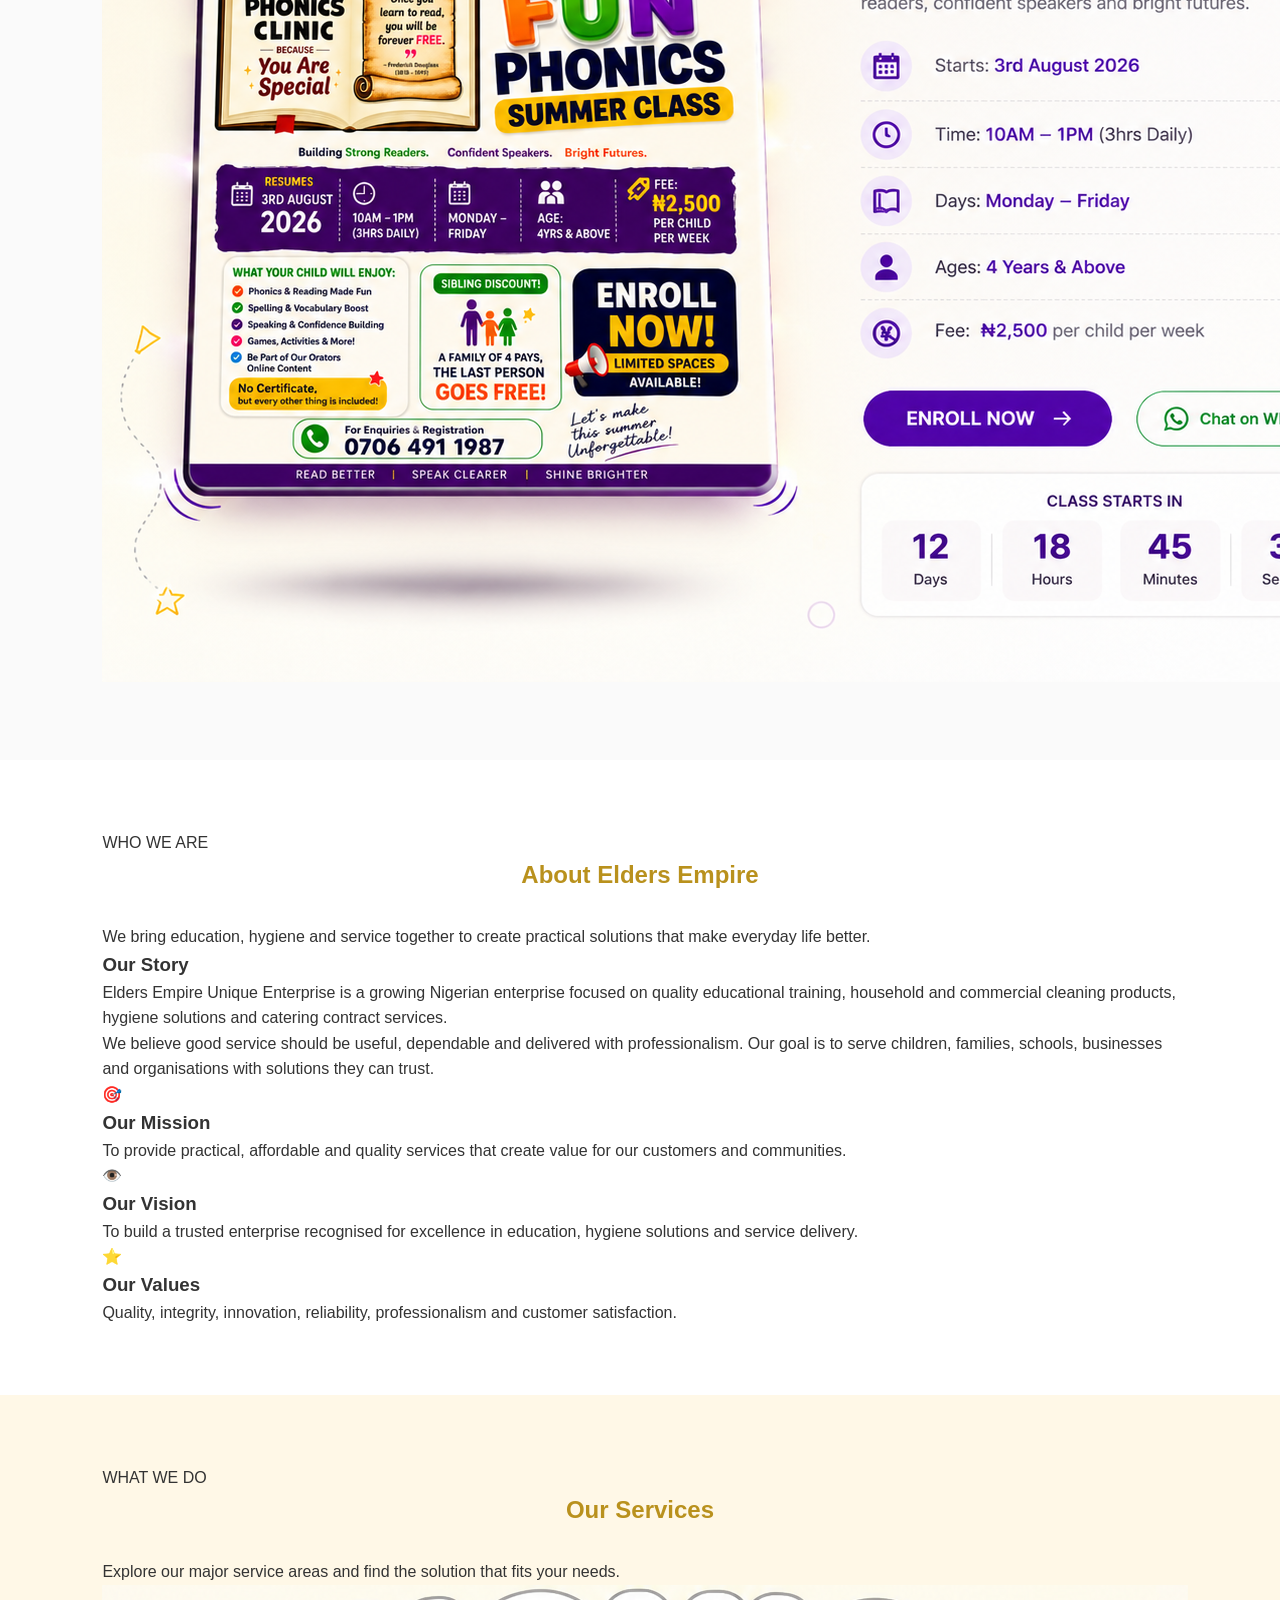
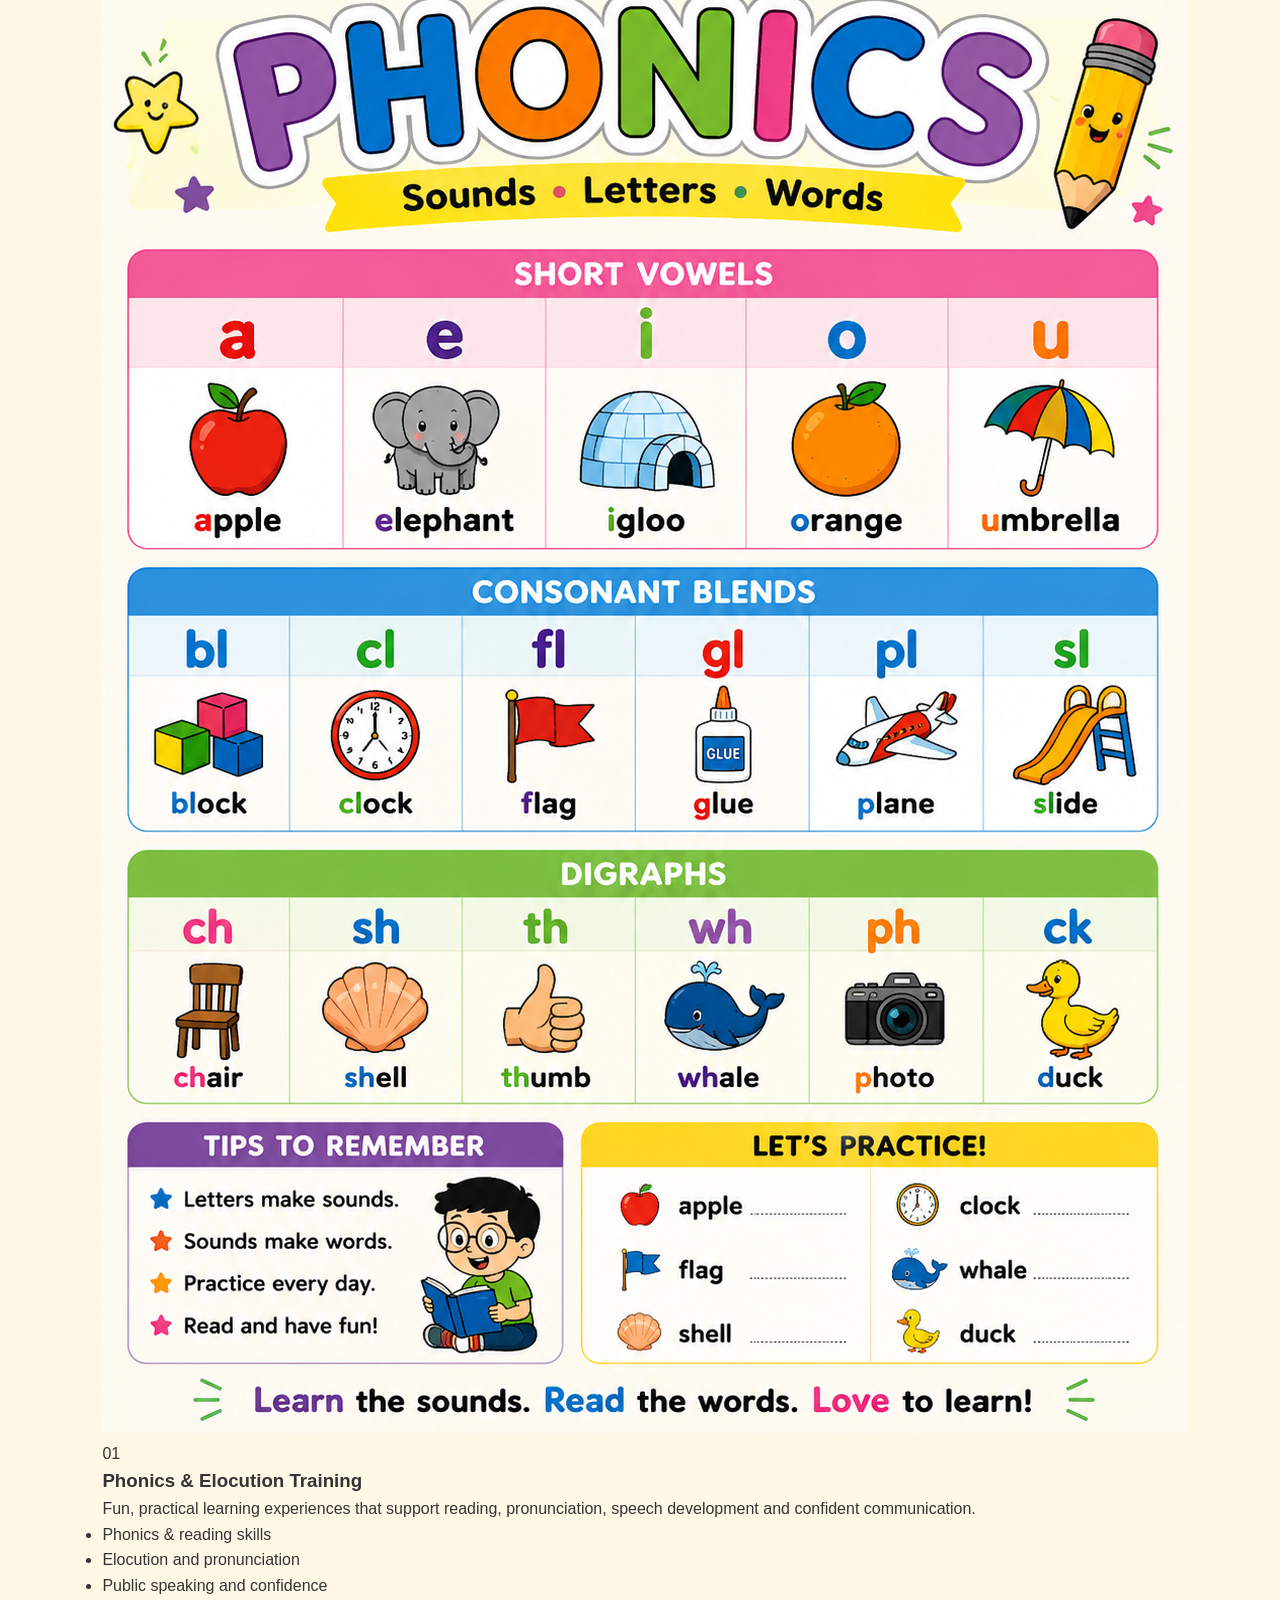
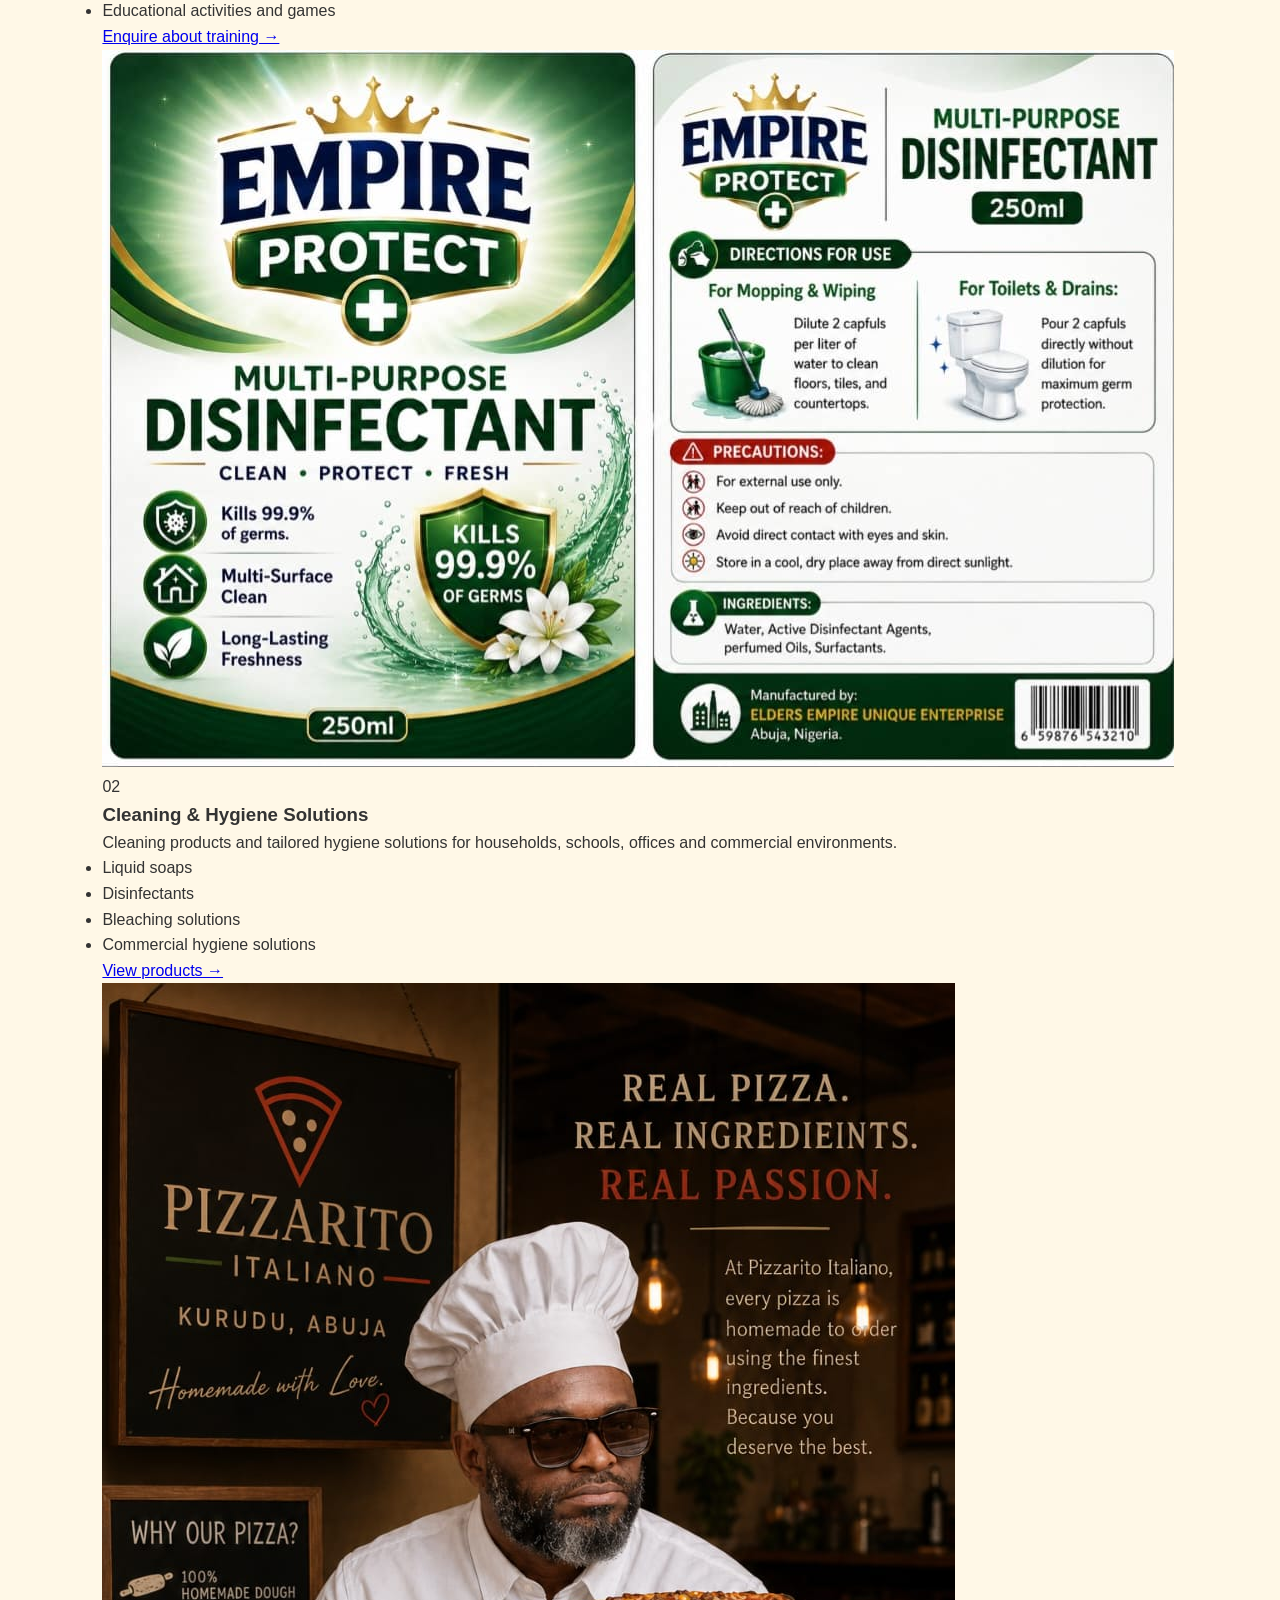
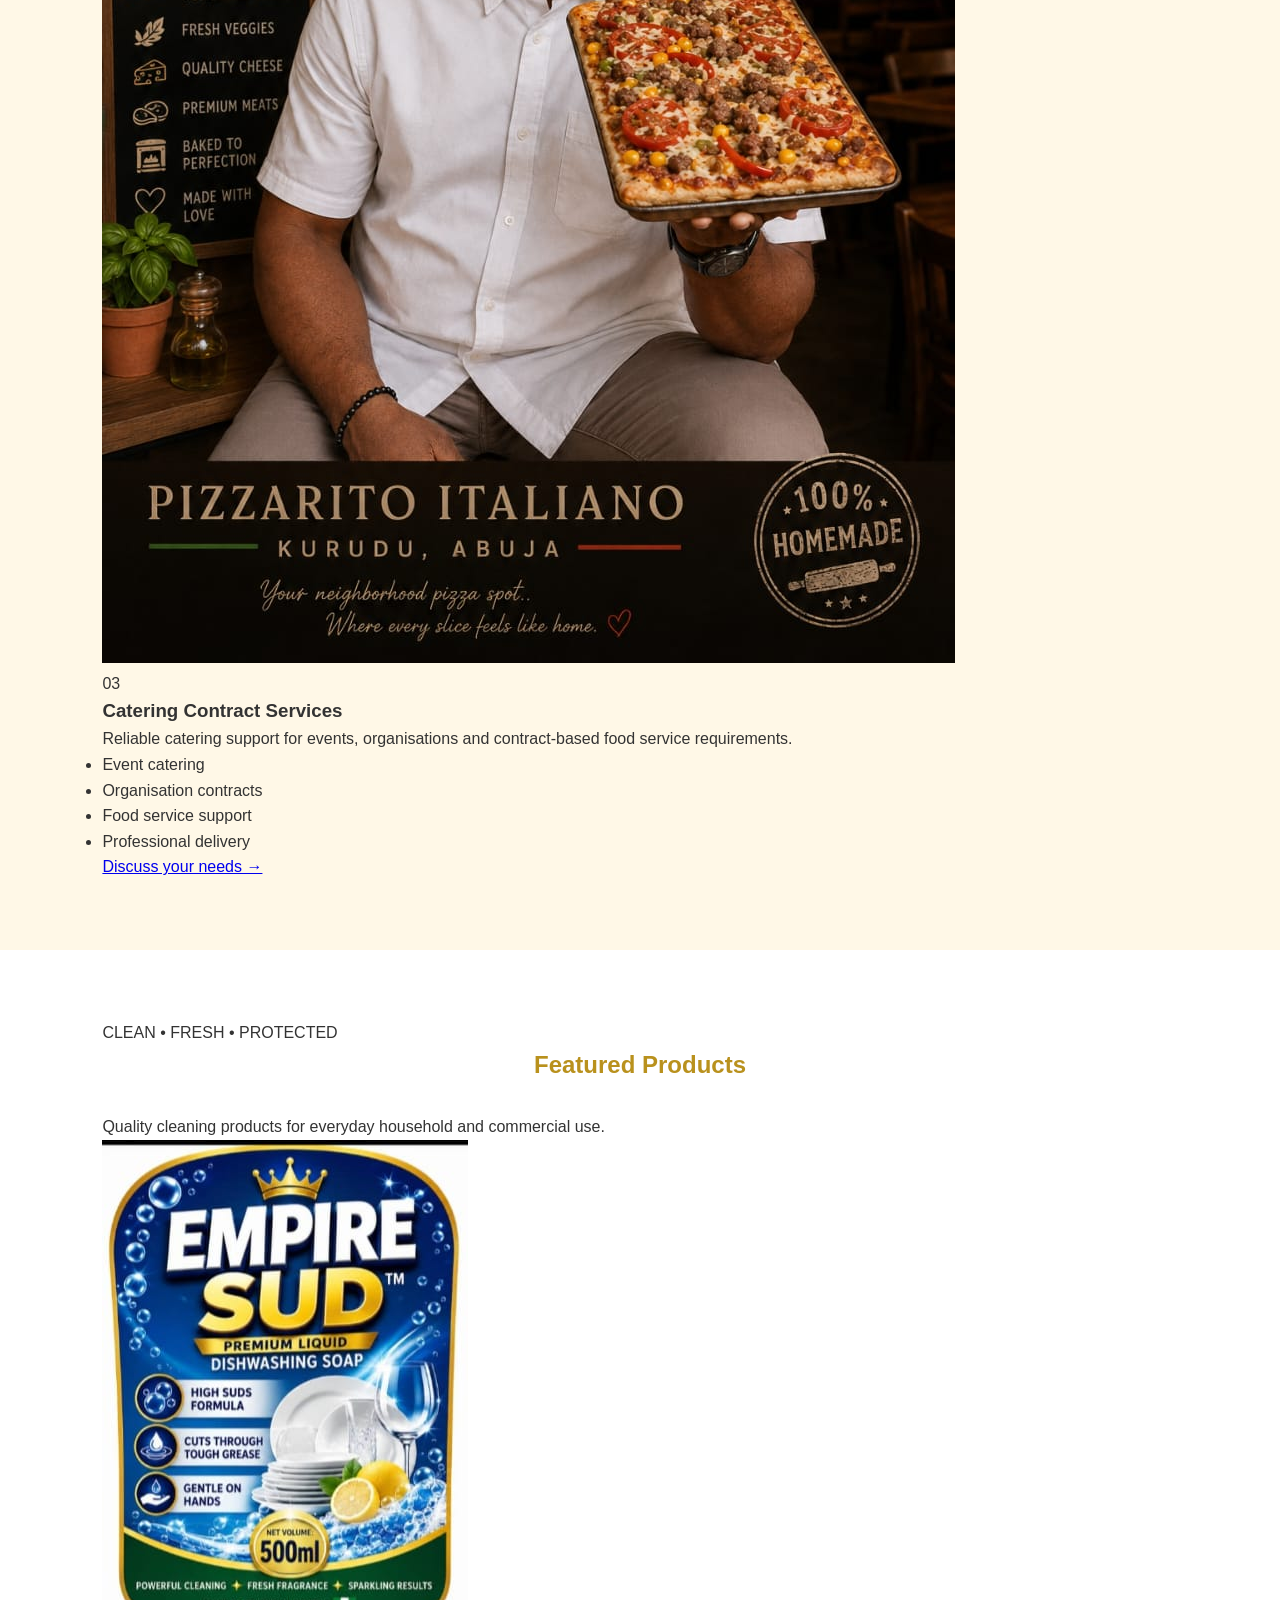
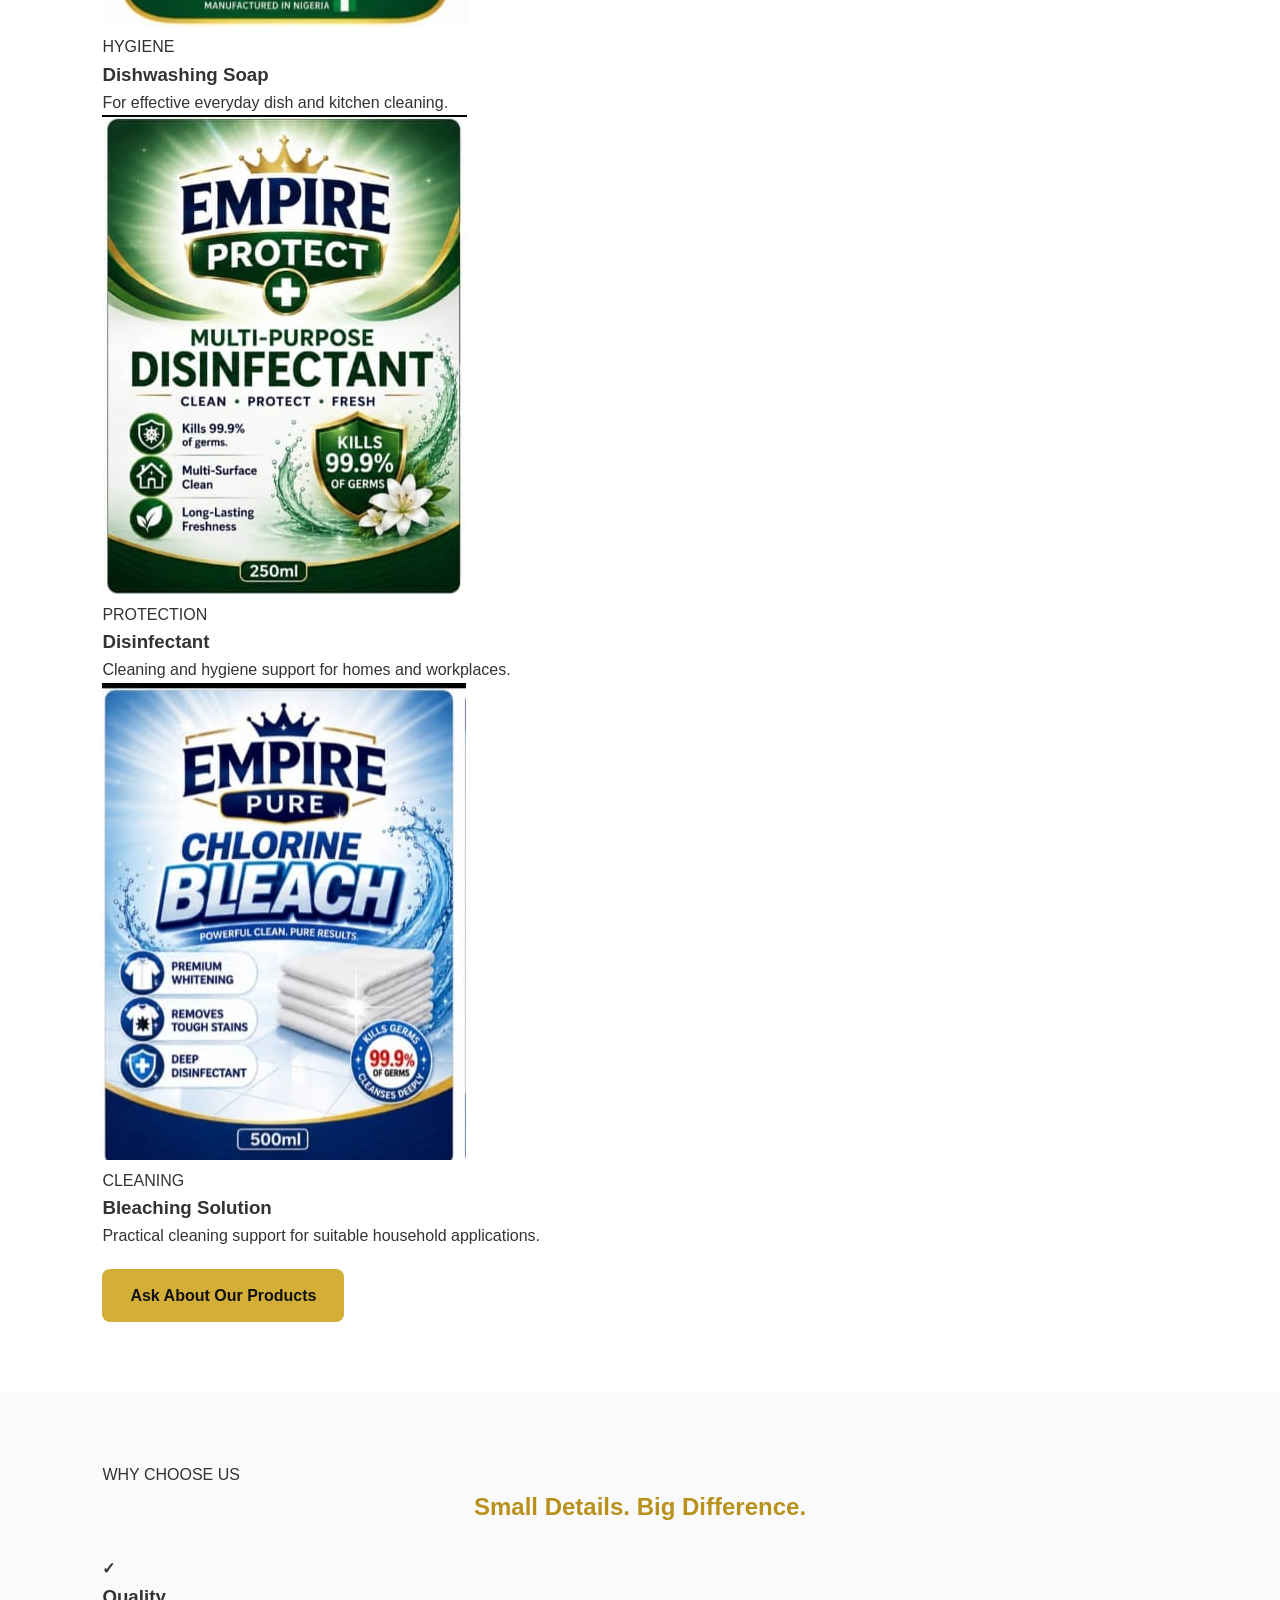
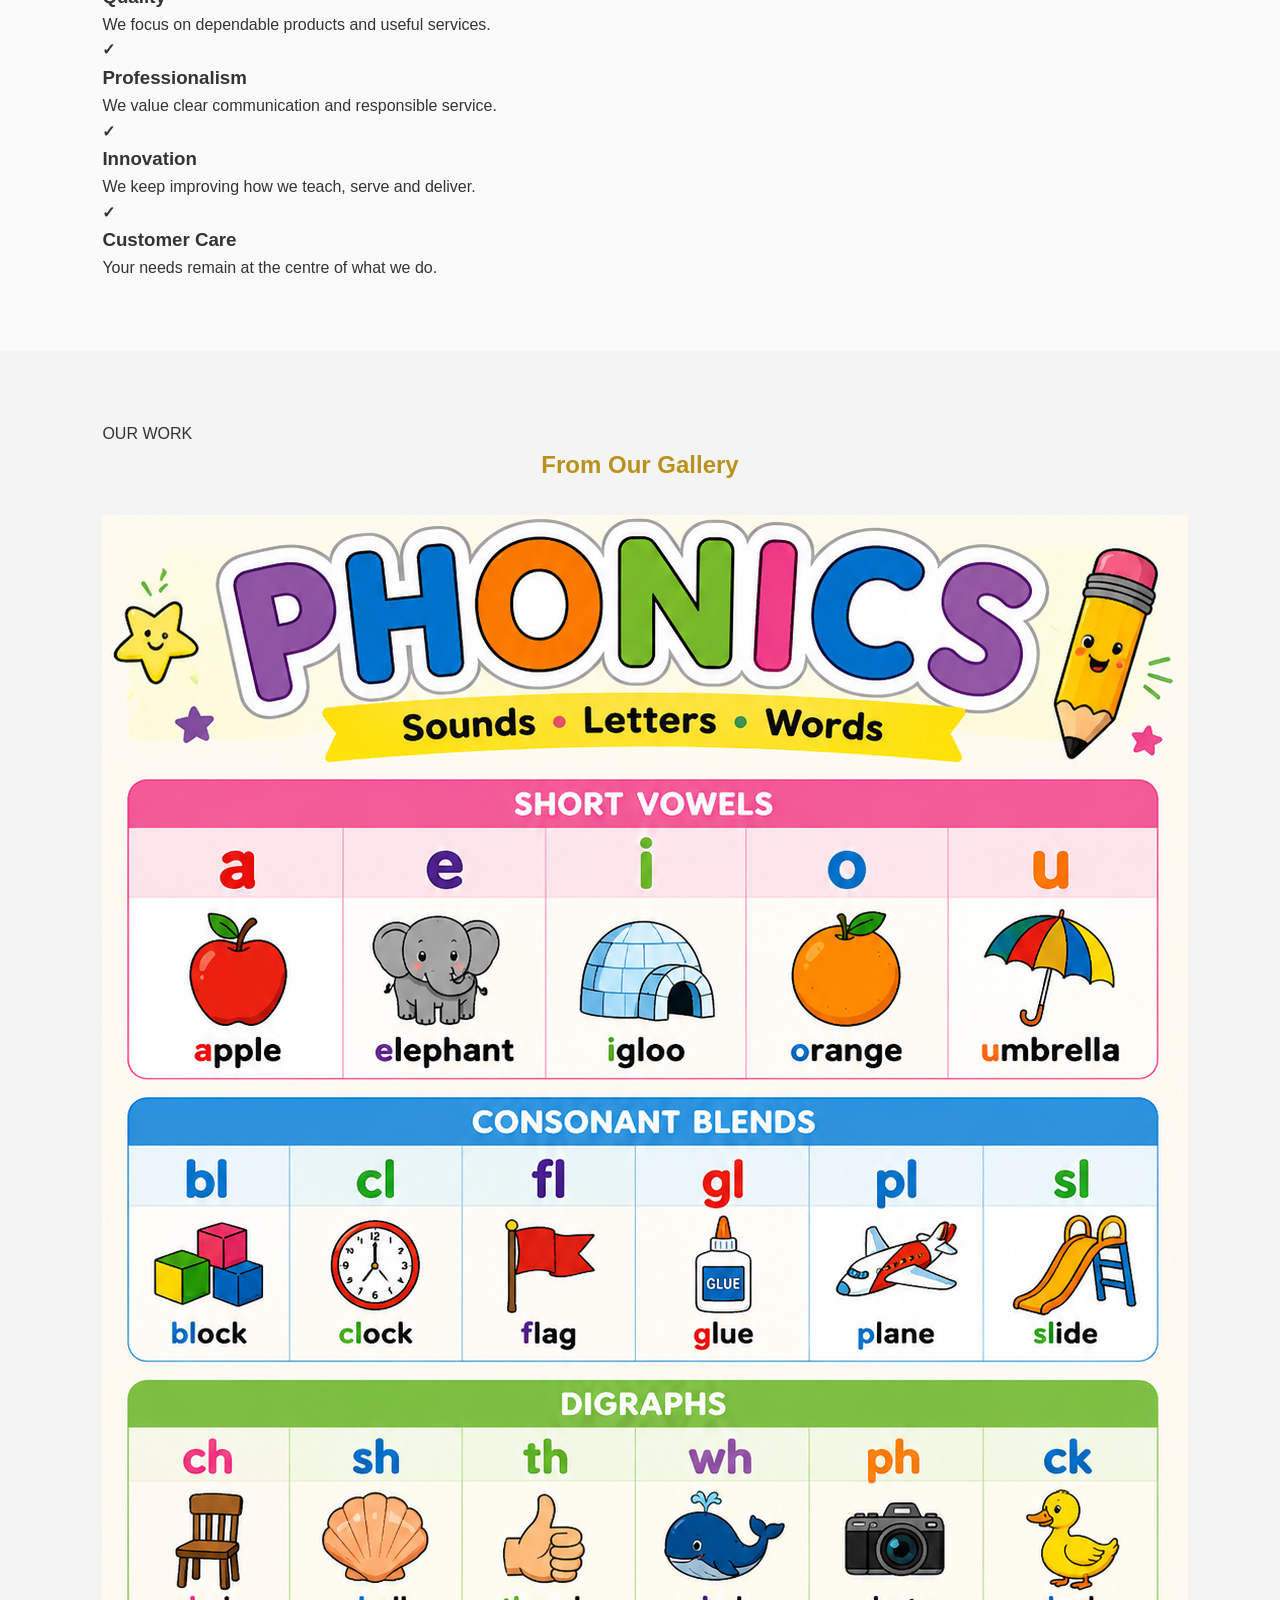
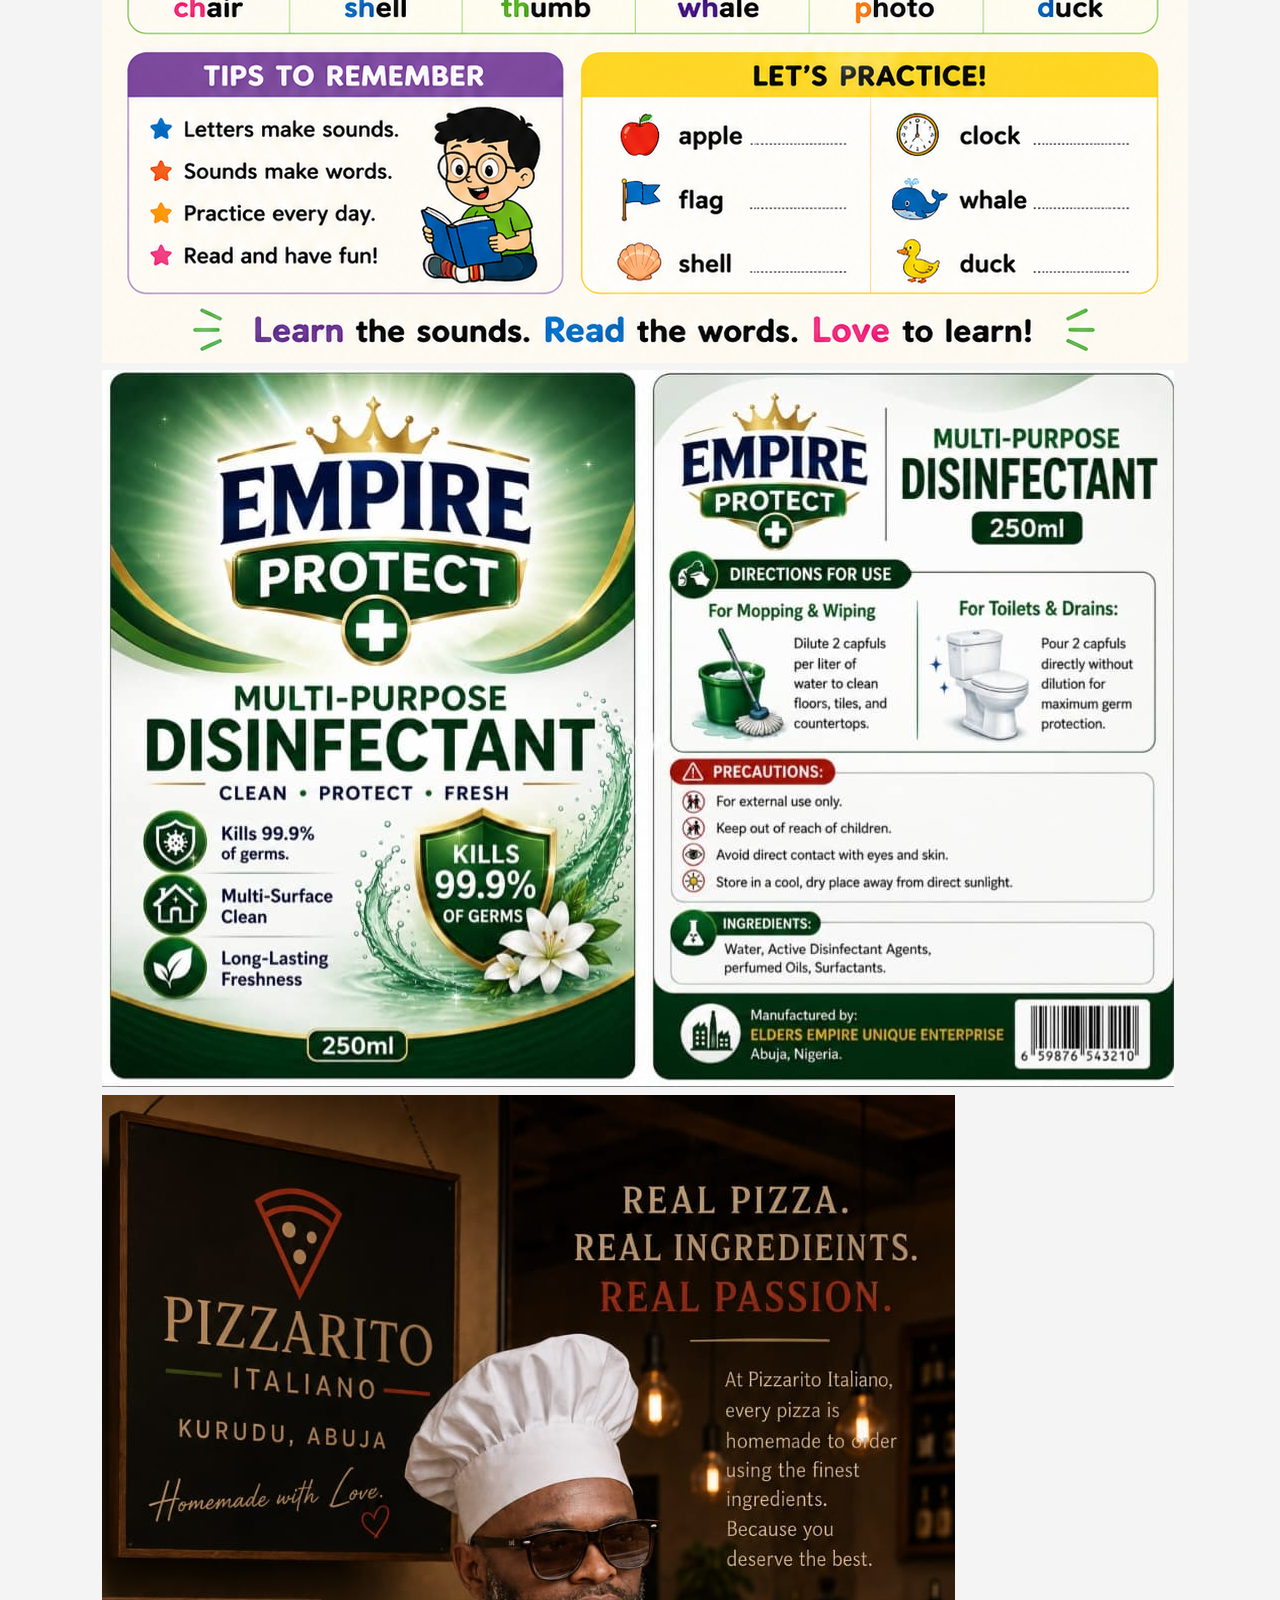
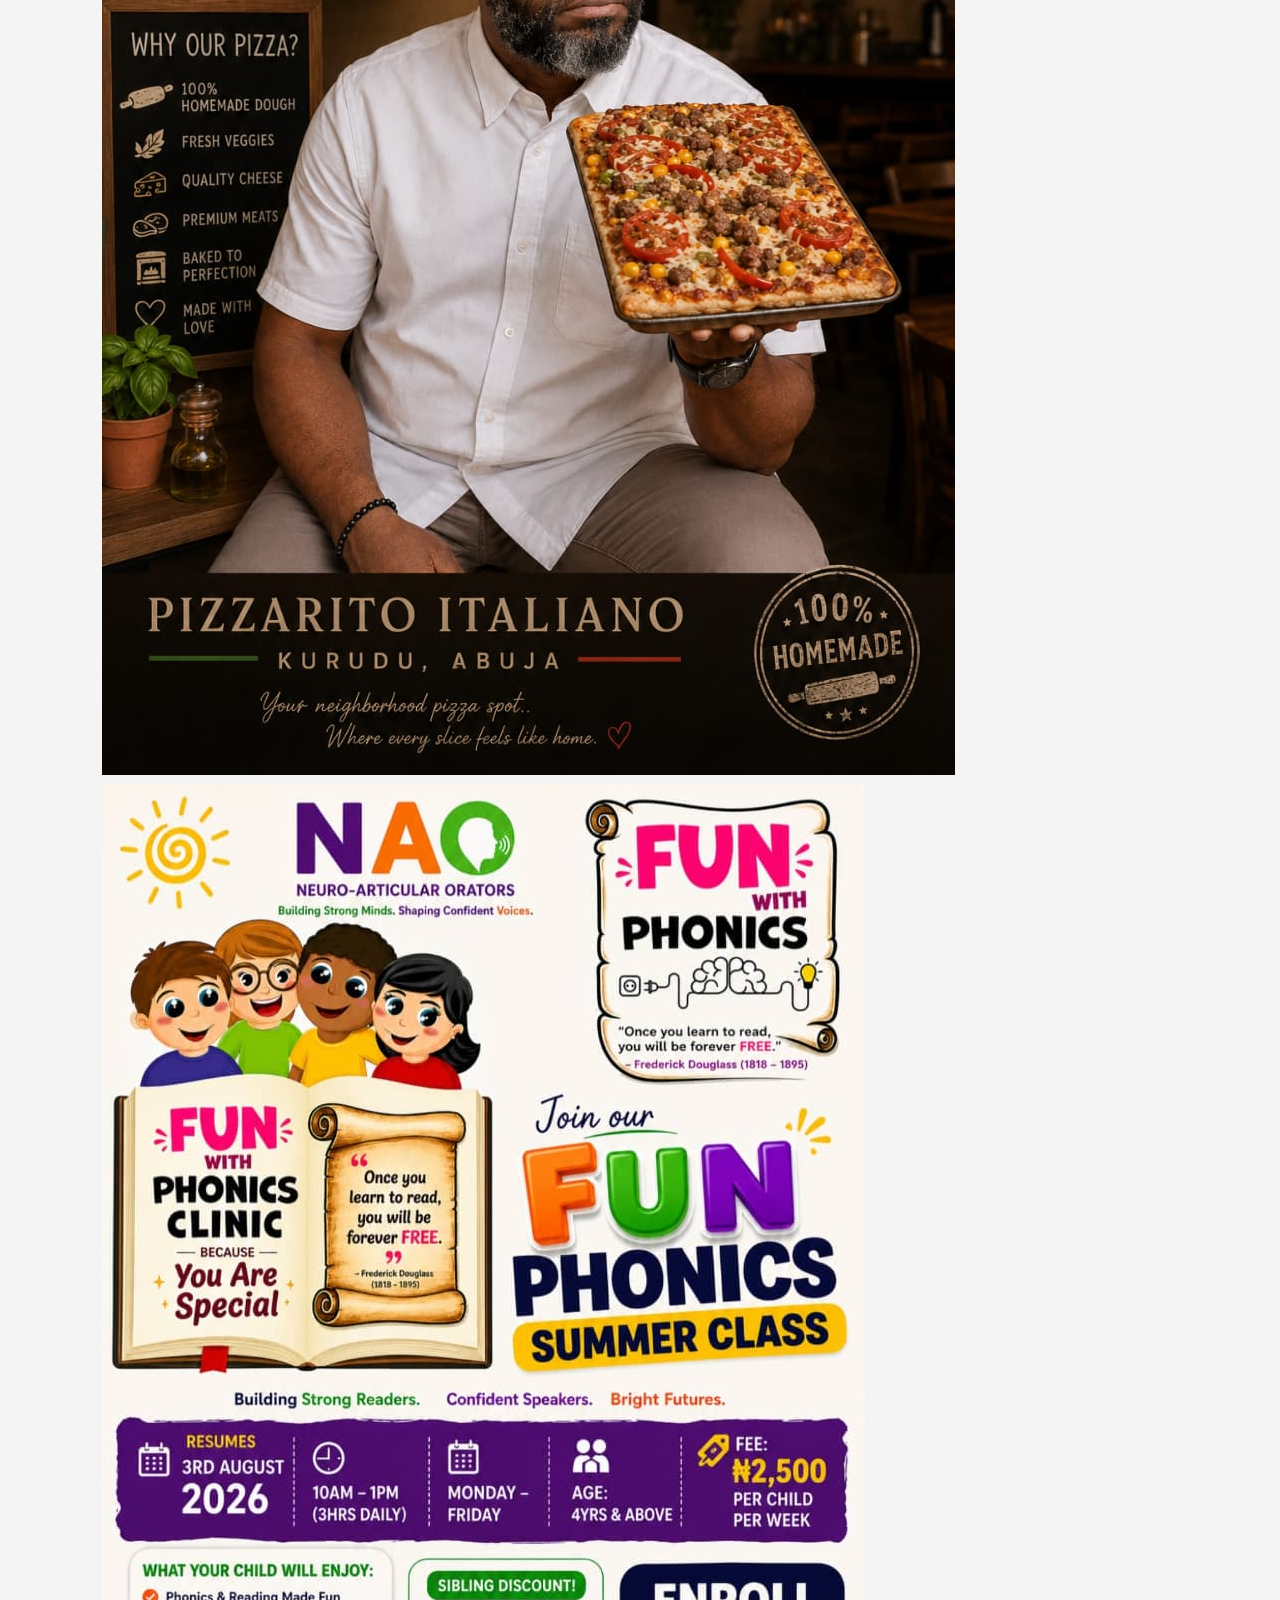
==== commit 306fa9fa: "Update index.html" ====
--- a/index.html
+++ b/index.html
@@ -1,19 +1,26 @@
 <!DOCTYPE html>
 <html lang="en">
 <head>
-<meta charset="UTF-8">
-<meta name="viewport" content="width=device-width, initial-scale=1.0">
-<title>Elders Empire Unique Enterprise</title>
-<link rel="stylesheet" href="style.css">
+  <meta charset="UTF-8">
+  <meta name="viewport" content="width=device-width, initial-scale=1.0">
+  <meta name="description" content="Elders Empire Unique Enterprise - Education, cleaning products, hygiene solutions and catering services in Abuja.">
+  <title>Elders Empire Unique Enterprise</title>
+  <link rel="stylesheet" href="style.css">
 </head>
 <body>
 
-<header>
-  <div class="logo-area">
-    <img src="logo.png" alt="Logo">
-    <h1>Elders Empire Unique Enterprise</h1>
-  </div>
-  <nav>
+<header class="site-header">
+  <a class="brand" href="#home">
+    <img src="logo.png" alt="Elders Empire Unique Enterprise logo">
+    <div>
+      <strong>Elders Empire</strong>
+      <span>Unique Enterprise</span>
+    </div>
+  </a>
+
+  <button class="menu-toggle" aria-label="Open menu" aria-expanded="false">☰</button>
+
+  <nav id="main-nav">
     <a href="#home">Home</a>
     <a href="#about">About</a>
     <a href="#services">Services</a>
@@ -23,141 +30,272 @@
   </nav>
 </header>
 
-<section id="home" class="hero">
-
-    <div class="hero-content">
-        <h2>Empowering Education.<br>Delivering Hygiene Solutions.</h2>
-
+<main id="home">
+
+  <!-- HERO -->
+  <section class="hero">
+    <div class="hero-copy">
+      <span class="eyebrow">QUALITY • EDUCATION • HYGIENE • SERVICE</span>
+      <h1>Building Skills.<br><span>Creating Better Spaces.</span></h1>
+      <p>
+        Elders Empire Unique Enterprise provides educational training,
+        professional cleaning products and hygiene solutions, and reliable
+        catering services for homes, schools and organisations.
+      </p>
+      <div class="hero-actions">
+        <a class="btn btn-gold" href="#services">Explore Our Services</a>
+        <a class="btn btn-outline" href="#contact">Talk To Us</a>
+      </div>
+
+      <div class="quick-stats">
+        <div><b>01</b><span>Education</span></div>
+        <div><b>02</b><span>Hygiene</span></div>
+        <div><b>03</b><span>Catering</span></div>
+      </div>
+    </div>
+
+    <div class="hero-visual">
+      <div class="gold-glow"></div>
+      <img src="home.jpg" alt="Elders Empire services">
+      <div class="hero-badge">
+        <small>WE DELIVER</small>
+        <strong>QUALITY</strong>
+        <span>with purpose</span>
+      </div>
+    </div>
+  </section>
+
+  <!-- PROMO -->
+  <section class="promo">
+    <div>
+      <span class="eyebrow light">FEATURED PROGRAMME</span>
+      <h2>Learn. Speak. Shine.</h2>
+      <p>Explore our phonics and elocution training designed to build stronger readers, clearer speakers and greater confidence.</p>
+      <a class="btn btn-white" href="#services">Discover Education Services</a>
+    </div>
+    <img src="summer-showcase.png" alt="Summer Phonics Clinic">
+  </section>
+
+  <!-- ABOUT -->
+  <section id="about" class="section about">
+    <div class="section-heading">
+      <span class="eyebrow">WHO WE ARE</span>
+      <h2>About <span>Elders Empire</span></h2>
+      <p>We bring education, hygiene and service together to create practical solutions that make everyday life better.</p>
+    </div>
+
+    <div class="about-grid">
+      <div class="about-story">
+        <h3>Our Story</h3>
         <p>
-            We specialize in Phonics & Elocution Training,
-            Premium Cleaning Products, Commercial Hygiene Solutions
-            and Catering Contract Services.
+          Elders Empire Unique Enterprise is a growing Nigerian enterprise
+          focused on quality educational training, household and commercial
+          cleaning products, hygiene solutions and catering contract services.
         </p>
-
-        <a href="#contact" class="btn">Contact Us</a>
-    </div>
-
-    <div class="hero-image">
-        <img src="home.jpg" alt="Welcome to Elders Empire">
-    </div>
-
-</section>
-
-<section id="about">
-<h2>About Us</h2>
-
-<p>
-Elders Empire Unique Enterprise is committed to delivering quality educational training,
-premium cleaning products, commercial hygiene solutions and reliable catering services.
-We combine innovation, excellence and customer satisfaction to provide solutions for homes,
-schools and businesses.
-</p>
-
-</section>
-
-<section id="services">
-<h2>Our Services</h2>
-<div class="cards">
-<div class="card"><img src="phonics.jpg"><h3>Phonics & Elocution</h3></div>
-<div class="card"><img src="cleaning.jpg"><h3>Cleaning Solutions</h3></div>
-<div class="card"><img src="catering.jpg"><h3>Catering</h3></div>
-</div>
-</section>
-
-<section id="products">
-<h2>Our Products</h2>
-<div class="cards">
-<div class="card"><img src="dishwashing-soap.jpg"><h3>Dishwashing Soap</h3></div>
-<div class="card"><img src="disinfectant.jpg"><h3>Disinfectant</h3></div>
-<div class="card"><img src="bleaching-solution.jpg"><h3>Bleaching Solution</h3></div>
-</div>
-</section>
-
-<section id="gallery" class="gallery-section">
-<h2>Gallery</h2>
-
-<div class="cards">
-
-<div class="card">
-<img src="gallery1.jpg" alt="Phonics and Elocution Training">
-
-<h3>Interactive Phonics & Elocution Training Sessions</h3>
-
-<p>
-At Elders Empire Unique Enterprise, we provide professional Phonics and Elocution training designed to help learners develop strong reading skills, accurate pronunciation, confident speaking abilities, and effective communication skills.
-</p>
-
-<ul>
-<li>Phonics Foundation & Reading Skills</li>
-<li>Pronunciation Improvement</li>
-<li>Speech Development & Confidence Building</li>
-<li>Elocution and Public Speaking Skills</li>
-<li>Learning Support for Children and Adults</li>
-</ul>
-
-</div>
-
-
-<div class="card">
-<img src="gallery2.jpg" alt="Cleaning Products">
-<h3>Premium Cleaning Products</h3>
-
-<p>
-Quality household and commercial hygiene solutions designed for effective cleaning and protection.
-</p>
-
-</div>
-
-
-<div class="card">
-<img src="gallery3.jpg" alt="Catering Services">
-<h3>Professional Catering Services</h3>
-
-<p>
-Reliable catering solutions for events, organizations, and contract services.
-</p>
-
-</div>
-
-</div>
-
-</section>
-
-
-<section id="contact">
-<h2>Contact Us</h2>
-
-<p>
-📍 Army Housing Estate, Kurudu<br>
-FCT, Abuja.
-</p>
-
-<p>
-📞 Phone: +234 706 491 1987
-</p>
-
-<p>
-📞 Alternative: +234 906 786 6485
-</p>
-
-<p>
-✉ Email: eeuenterprise@gmail.com
-</p>
-
-<a href="https://wa.me/2347064911987" class="btn">
-Chat on WhatsApp
-</a>
-
-</section>
-
-<footer>© 2026 Elders Empire Unique Enterprise</footer>
-
-<div class="ai-assistant">
-    🤖
-</div>
-<a href="https://wa.me/2347064911987" class="whatsapp-float">
-    💬
-</a>
-<script src="script.js"></script>
+        <p>
+          We believe good service should be useful, dependable and delivered
+          with professionalism. Our goal is to serve children, families,
+          schools, businesses and organisations with solutions they can trust.
+        </p>
+      </div>
+
+      <div class="value-card">
+        <div class="icon">🎯</div>
+        <h3>Our Mission</h3>
+        <p>To provide practical, affordable and quality services that create value for our customers and communities.</p>
+      </div>
+
+      <div class="value-card dark">
+        <div class="icon">👁️</div>
+        <h3>Our Vision</h3>
+        <p>To build a trusted enterprise recognised for excellence in education, hygiene solutions and service delivery.</p>
+      </div>
+
+      <div class="value-card">
+        <div class="icon">⭐</div>
+        <h3>Our Values</h3>
+        <p>Quality, integrity, innovation, reliability, professionalism and customer satisfaction.</p>
+      </div>
+    </div>
+  </section>
+
+  <!-- SERVICES -->
+  <section id="services" class="section services">
+    <div class="section-heading">
+      <span class="eyebrow">WHAT WE DO</span>
+      <h2>Our <span>Services</span></h2>
+      <p>Explore our major service areas and find the solution that fits your needs.</p>
+    </div>
+
+    <div class="service-grid">
+      <article class="service-card featured">
+        <div class="service-image"><img src="phonics.jpg" alt="Phonics and elocution training"></div>
+        <div class="service-body">
+          <span class="number">01</span>
+          <h3>Phonics & Elocution Training</h3>
+          <p>Fun, practical learning experiences that support reading, pronunciation, speech development and confident communication.</p>
+          <ul>
+            <li>Phonics & reading skills</li>
+            <li>Elocution and pronunciation</li>
+            <li>Public speaking and confidence</li>
+            <li>Educational activities and games</li>
+          </ul>
+          <a href="#contact" class="text-link">Enquire about training →</a>
+        </div>
+      </article>
+
+      <article class="service-card">
+        <div class="service-image"><img src="cleaning.jpg" alt="Cleaning and hygiene solutions"></div>
+        <div class="service-body">
+          <span class="number">02</span>
+          <h3>Cleaning & Hygiene Solutions</h3>
+          <p>Cleaning products and tailored hygiene solutions for households, schools, offices and commercial environments.</p>
+          <ul>
+            <li>Liquid soaps</li>
+            <li>Disinfectants</li>
+            <li>Bleaching solutions</li>
+            <li>Commercial hygiene solutions</li>
+          </ul>
+          <a href="#products" class="text-link">View products →</a>
+        </div>
+      </article>
+
+      <article class="service-card">
+        <div class="service-image"><img src="catering.jpg" alt="Professional catering services"></div>
+        <div class="service-body">
+          <span class="number">03</span>
+          <h3>Catering Contract Services</h3>
+          <p>Reliable catering support for events, organisations and contract-based food service requirements.</p>
+          <ul>
+            <li>Event catering</li>
+            <li>Organisation contracts</li>
+            <li>Food service support</li>
+            <li>Professional delivery</li>
+          </ul>
+          <a href="#contact" class="text-link">Discuss your needs →</a>
+        </div>
+      </article>
+    </div>
+  </section>
+
+  <!-- PRODUCTS -->
+  <section id="products" class="section products">
+    <div class="section-heading">
+      <span class="eyebrow">CLEAN • FRESH • PROTECTED</span>
+      <h2>Featured <span>Products</span></h2>
+      <p>Quality cleaning products for everyday household and commercial use.</p>
+    </div>
+
+    <div class="product-grid">
+      <article class="product-card">
+        <img src="dishwashing-soap.jpg" alt="Dishwashing soap">
+        <div><span>HYGIENE</span><h3>Dishwashing Soap</h3><p>For effective everyday dish and kitchen cleaning.</p></div>
+      </article>
+      <article class="product-card">
+        <img src="disinfectant.jpg" alt="Disinfectant">
+        <div><span>PROTECTION</span><h3>Disinfectant</h3><p>Cleaning and hygiene support for homes and workplaces.</p></div>
+      </article>
+      <article class="product-card">
+        <img src="bleaching-solution.jpg" alt="Bleaching solution">
+        <div><span>CLEANING</span><h3>Bleaching Solution</h3><p>Practical cleaning support for suitable household applications.</p></div>
+      </article>
+    </div>
+
+    <div class="center"><a class="btn btn-gold" href="#contact">Ask About Our Products</a></div>
+  </section>
+
+  <!-- WHY US -->
+  <section class="why-us">
+    <div class="section-heading light-heading">
+      <span class="eyebrow light">WHY CHOOSE US</span>
+      <h2>Small Details. <span>Big Difference.</span></h2>
+    </div>
+    <div class="why-grid">
+      <div><b>✓</b><h3>Quality</h3><p>We focus on dependable products and useful services.</p></div>
+      <div><b>✓</b><h3>Professionalism</h3><p>We value clear communication and responsible service.</p></div>
+      <div><b>✓</b><h3>Innovation</h3><p>We keep improving how we teach, serve and deliver.</p></div>
+      <div><b>✓</b><h3>Customer Care</h3><p>Your needs remain at the centre of what we do.</p></div>
+    </div>
+  </section>
+
+  <!-- GALLERY -->
+  <section id="gallery" class="section gallery">
+    <div class="section-heading">
+      <span class="eyebrow">OUR WORK</span>
+      <h2>From Our <span>Gallery</span></h2>
+    </div>
+    <div class="gallery-grid">
+      <img src="gallery1.jpg" alt="Phonics and elocution training">
+      <img src="gallery2.jpg" alt="Cleaning products">
+      <img src="gallery3.jpg" alt="Catering services">
+      <img src="summer-class.jpg" alt="Summer phonics class">
+    </div>
+  </section>
+
+  <!-- CTA -->
+  <section class="cta">
+    <div>
+      <span class="eyebrow light">LET'S WORK TOGETHER</span>
+      <h2>Ready to learn, grow or work with us?</h2>
+      <p>Contact Elders Empire Unique Enterprise today.</p>
+    </div>
+    <a class="btn btn-white" href="#contact">Contact Us</a>
+  </section>
+
+  <!-- CONTACT -->
+  <section id="contact" class="section contact">
+    <div class="section-heading">
+      <span class="eyebrow">GET IN TOUCH</span>
+      <h2>Let's <span>Talk</span></h2>
+      <p>We would be happy to hear from you.</p>
+    </div>
+
+    <div class="contact-grid">
+      <div class="contact-info">
+        <div><b>📍 Location</b><p>Army Housing Estate, Kurudu, FCT Abuja.</p></div>
+        <div><b>📞 Phone</b><p>+234 706 491 1987<br>+234 906 786 6485</p></div>
+        <div><b>✉ Email</b><p>eeuenterprise@gmail.com</p></div>
+      </div>
+      <div class="contact-box">
+        <h3>Start a conversation</h3>
+        <p>For training registration, products, catering enquiries or general information, send us a message.</p>
+        <a class="btn btn-gold" href="https://wa.me/2347064911987">Chat on WhatsApp</a>
+        <a class="btn btn-dark" href="tel:+2347064911987">Call Us</a>
+      </div>
+    </div>
+  </section>
+
+</main>
+
+<footer>
+  <div class="footer-brand">
+    <img src="logo.png" alt="Elders Empire logo">
+    <div><strong>Elders Empire Unique Enterprise</strong><small>Education • Hygiene • Catering</small></div>
+  </div>
+  <p>© 2026 Elders Empire Unique Enterprise. All rights reserved.</p>
+</footer>
+
+<a class="whatsapp-float" href="https://wa.me/2347064911987" aria-label="Chat on WhatsApp">💬</a>
+
+<script>
+  const toggle = document.querySelector('.menu-toggle');
+  const nav = document.querySelector('#main-nav');
+
+  toggle.addEventListener('click', () => {
+    const open = nav.classList.toggle('open');
+    toggle.setAttribute('aria-expanded', open);
+    toggle.textContent = open ? '✕' : '☰';
+  });
+
+  document.querySelectorAll('#main-nav a').forEach(link => {
+    link.addEventListener('click', () => {
+      nav.classList.remove('open');
+      toggle.setAttribute('aria-expanded', 'false');
+      toggle.textContent = '☰';
+    });
+  });
+</script>
+
 </body>
-</html>
+        </html>
+                     
--- a/style.css
+++ b/style.css
@@ -244,4 +244,49 @@
         transform:scale(1);
     }
 
-}
+}.training-card{
+    width:350px;
+    background:white;
+    border-radius:18px;
+    overflow:hidden;
+    box-shadow:0 10px 25px rgba(0,0,0,.15);
+    transition:.4s;
+}
+
+.training-card:hover{
+    transform:translateY(-10px);
+}
+
+.training-card img{
+    width:100%;
+    height:260px;
+    object-fit:cover;
+}
+
+.training-content{
+    padding:25px;
+}
+
+.training-content h3{
+    color:#b9911d;
+    font-size:22px;
+    margin-bottom:15px;
+}
+
+.training-content p{
+    color:#555;
+    margin-bottom:15px;
+}
+
+.training-content h4{
+    color:#1b1b1b;
+    margin-bottom:10px;
+}
+
+.training-content ul{
+    padding-left:20px;
+}
+
+.training-content li{
+    margin-bottom:8px;
+}
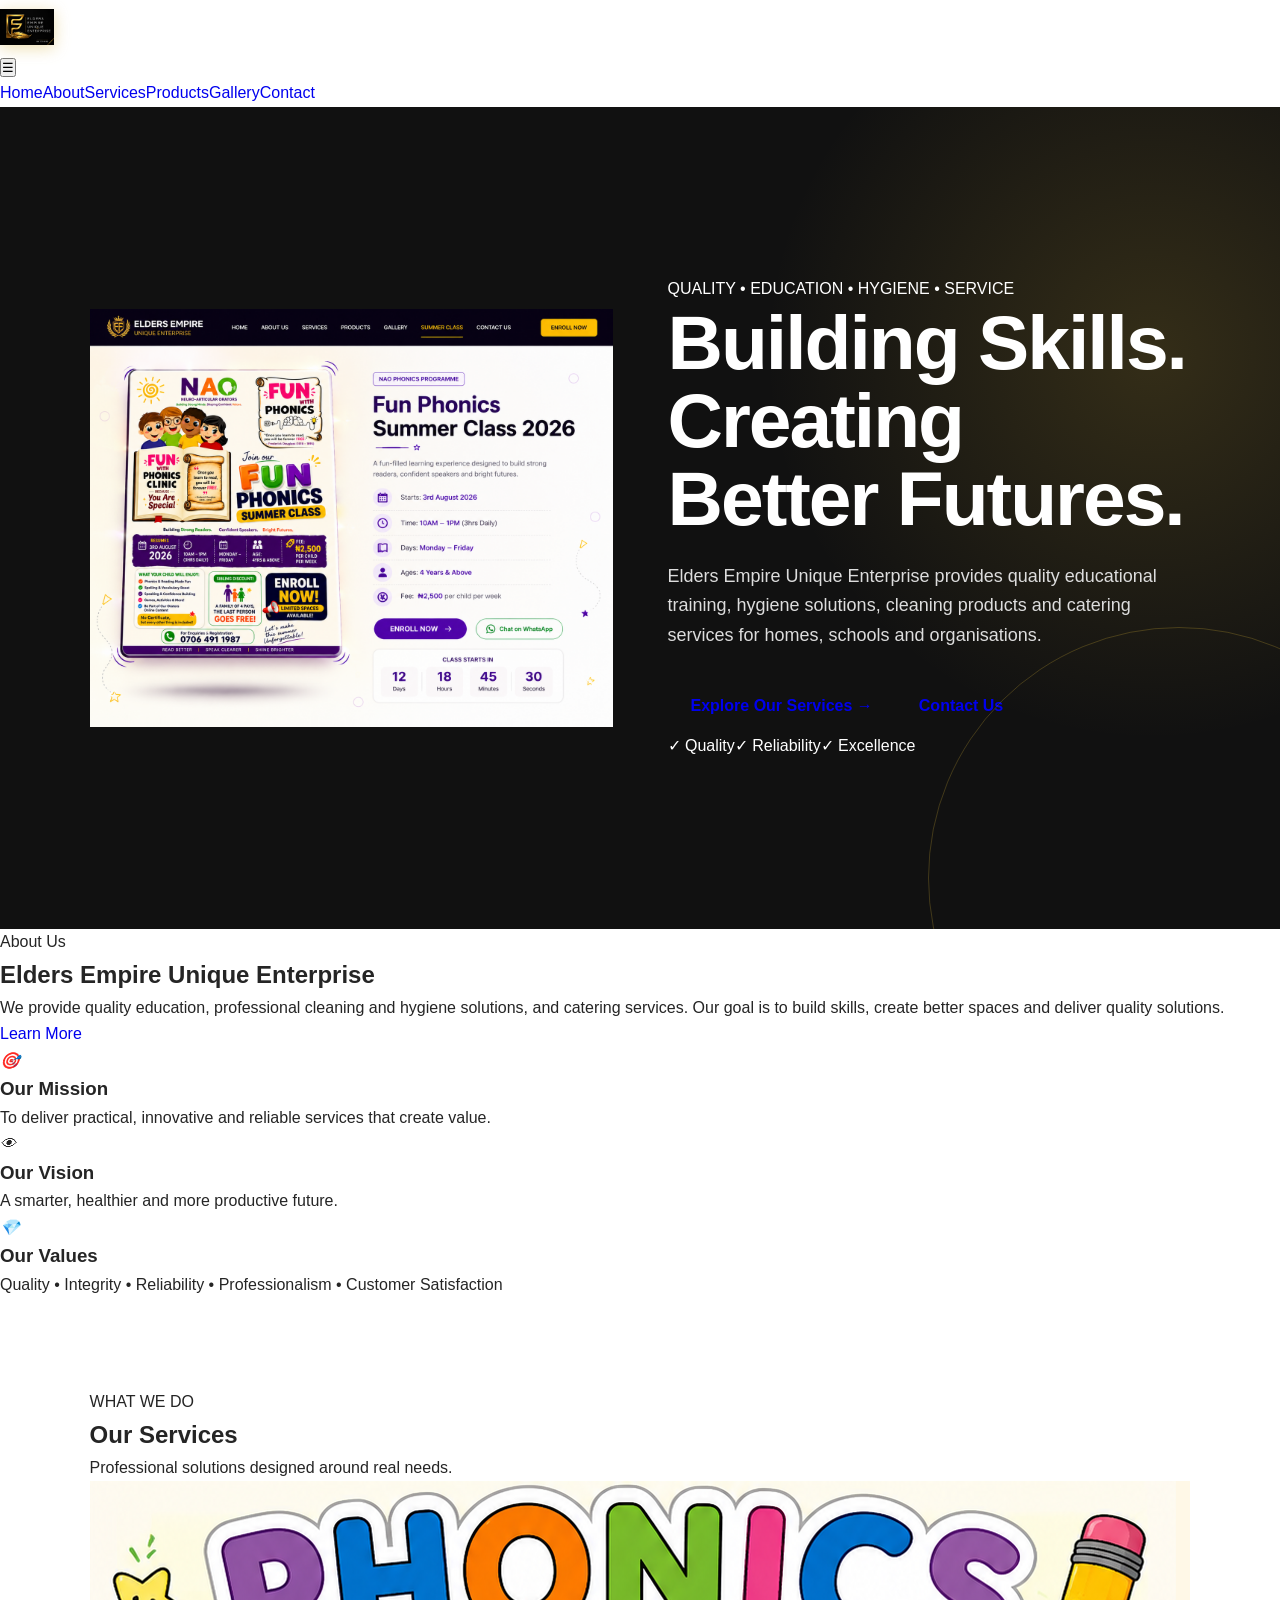
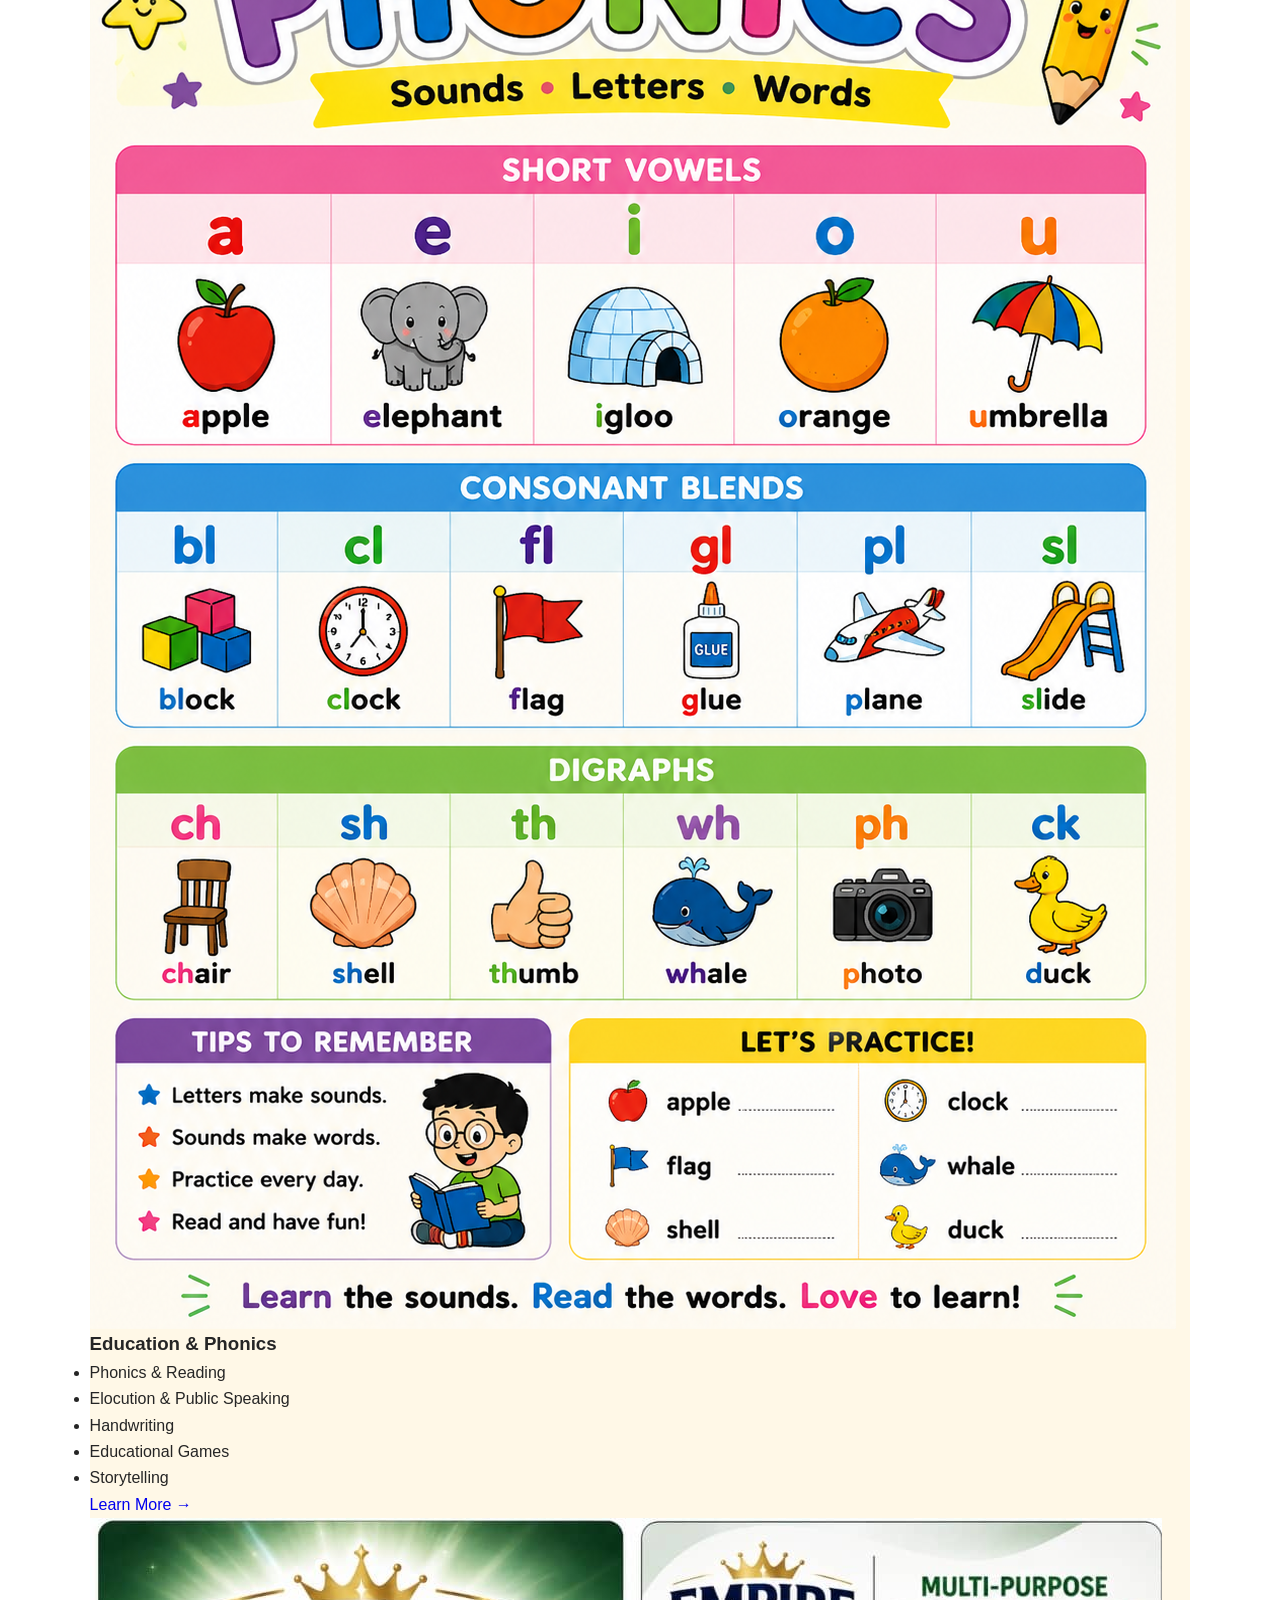
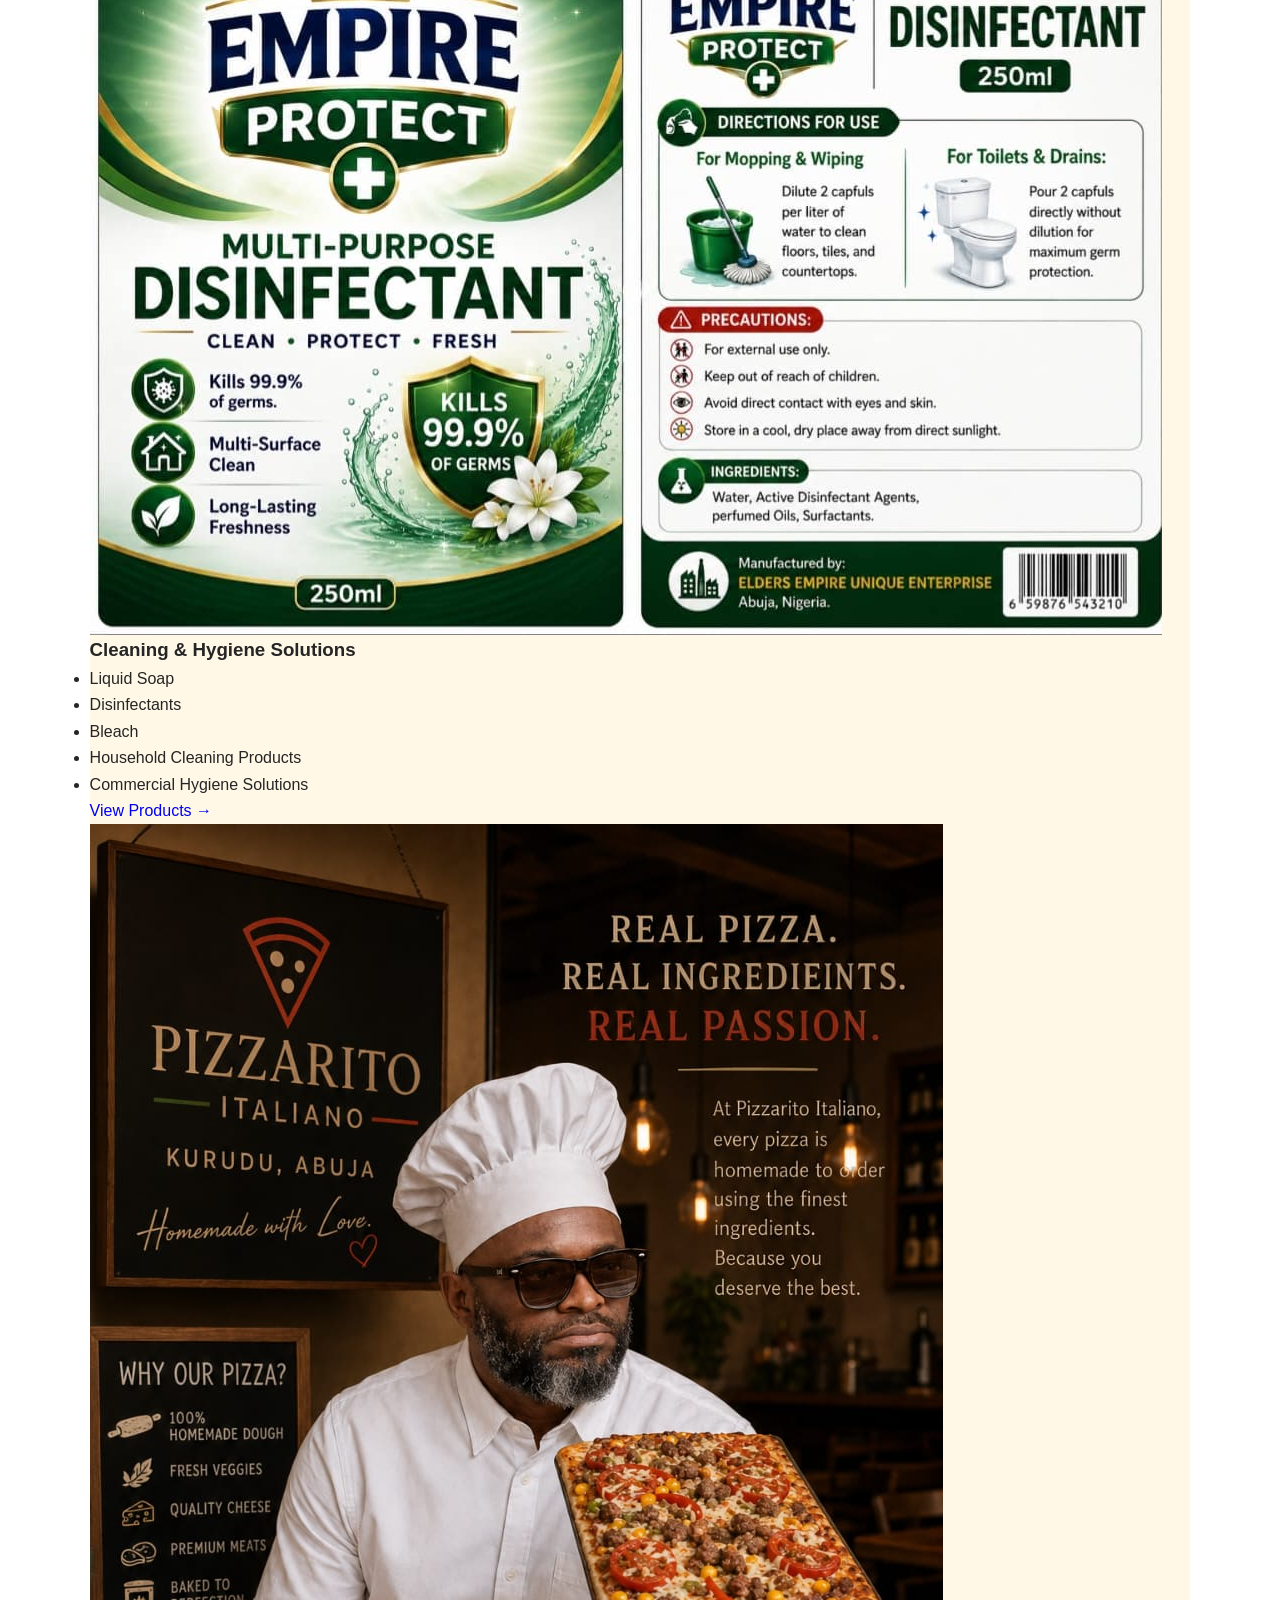
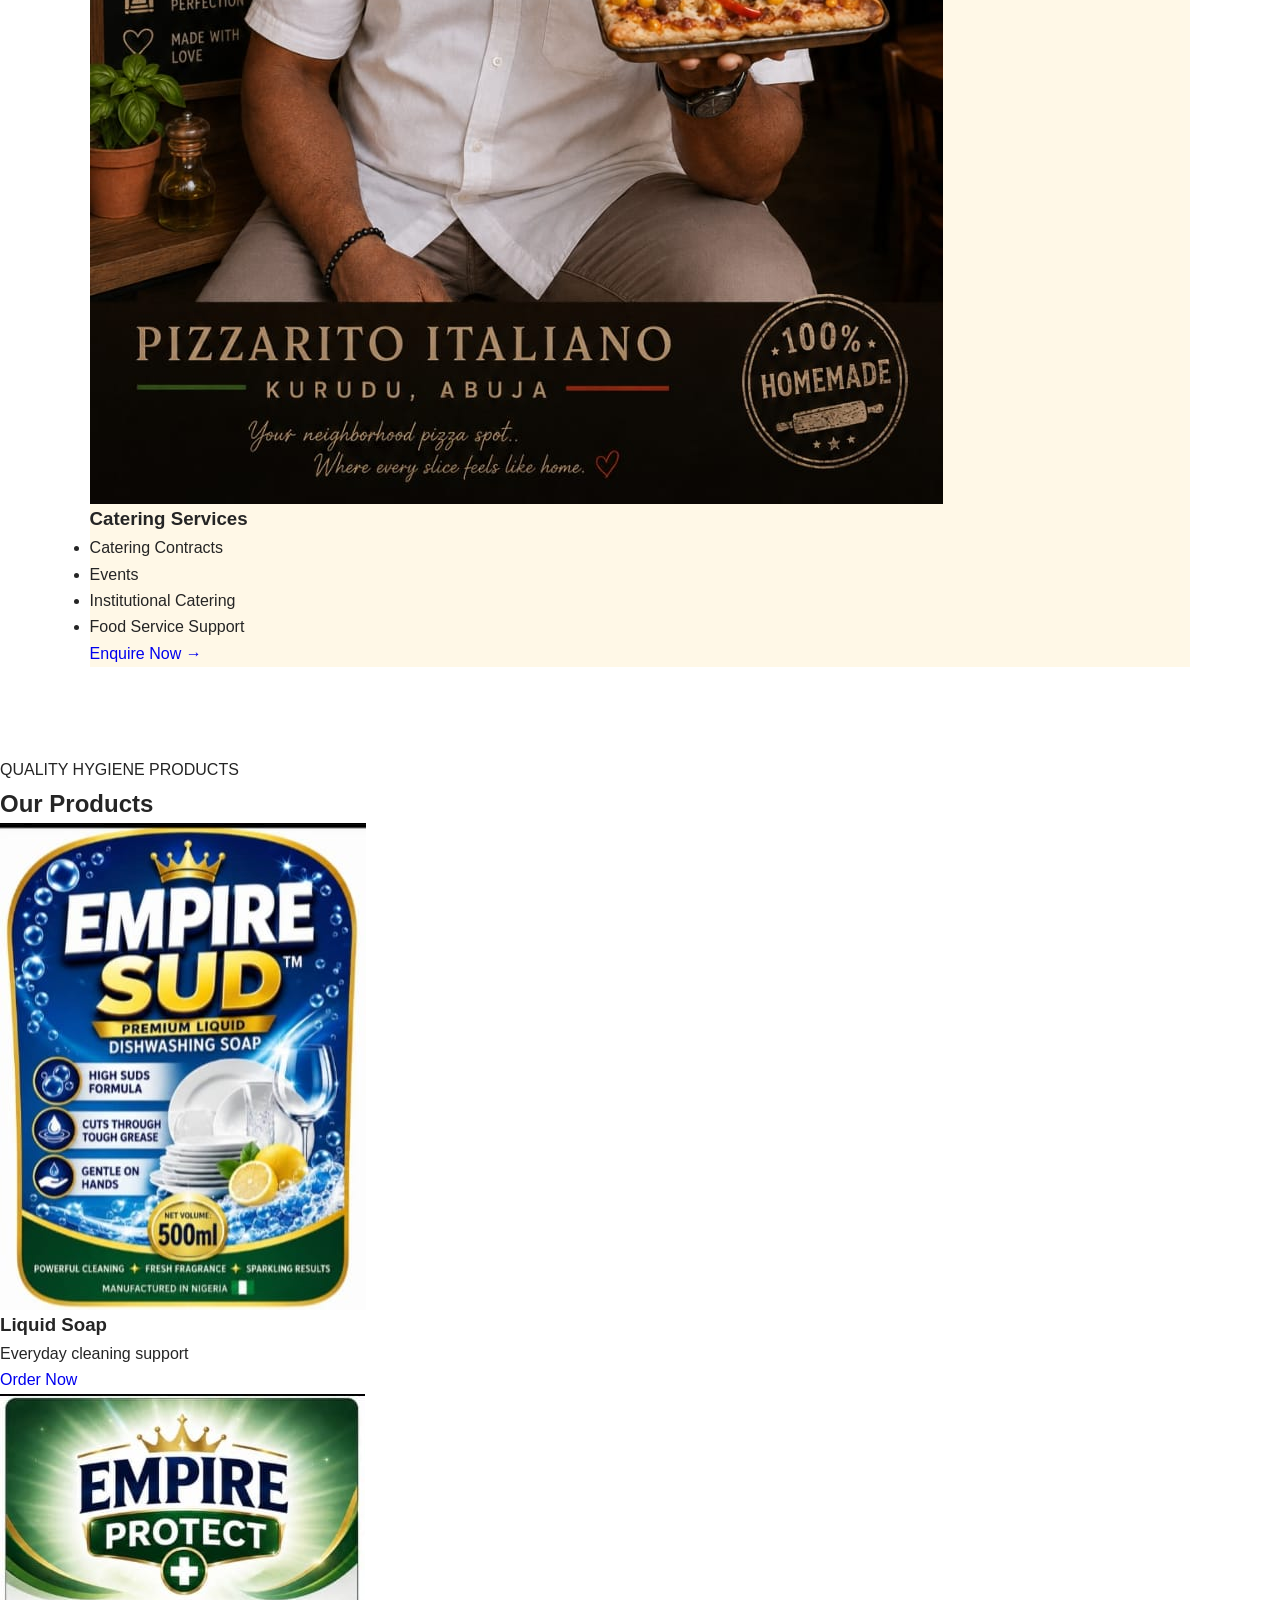
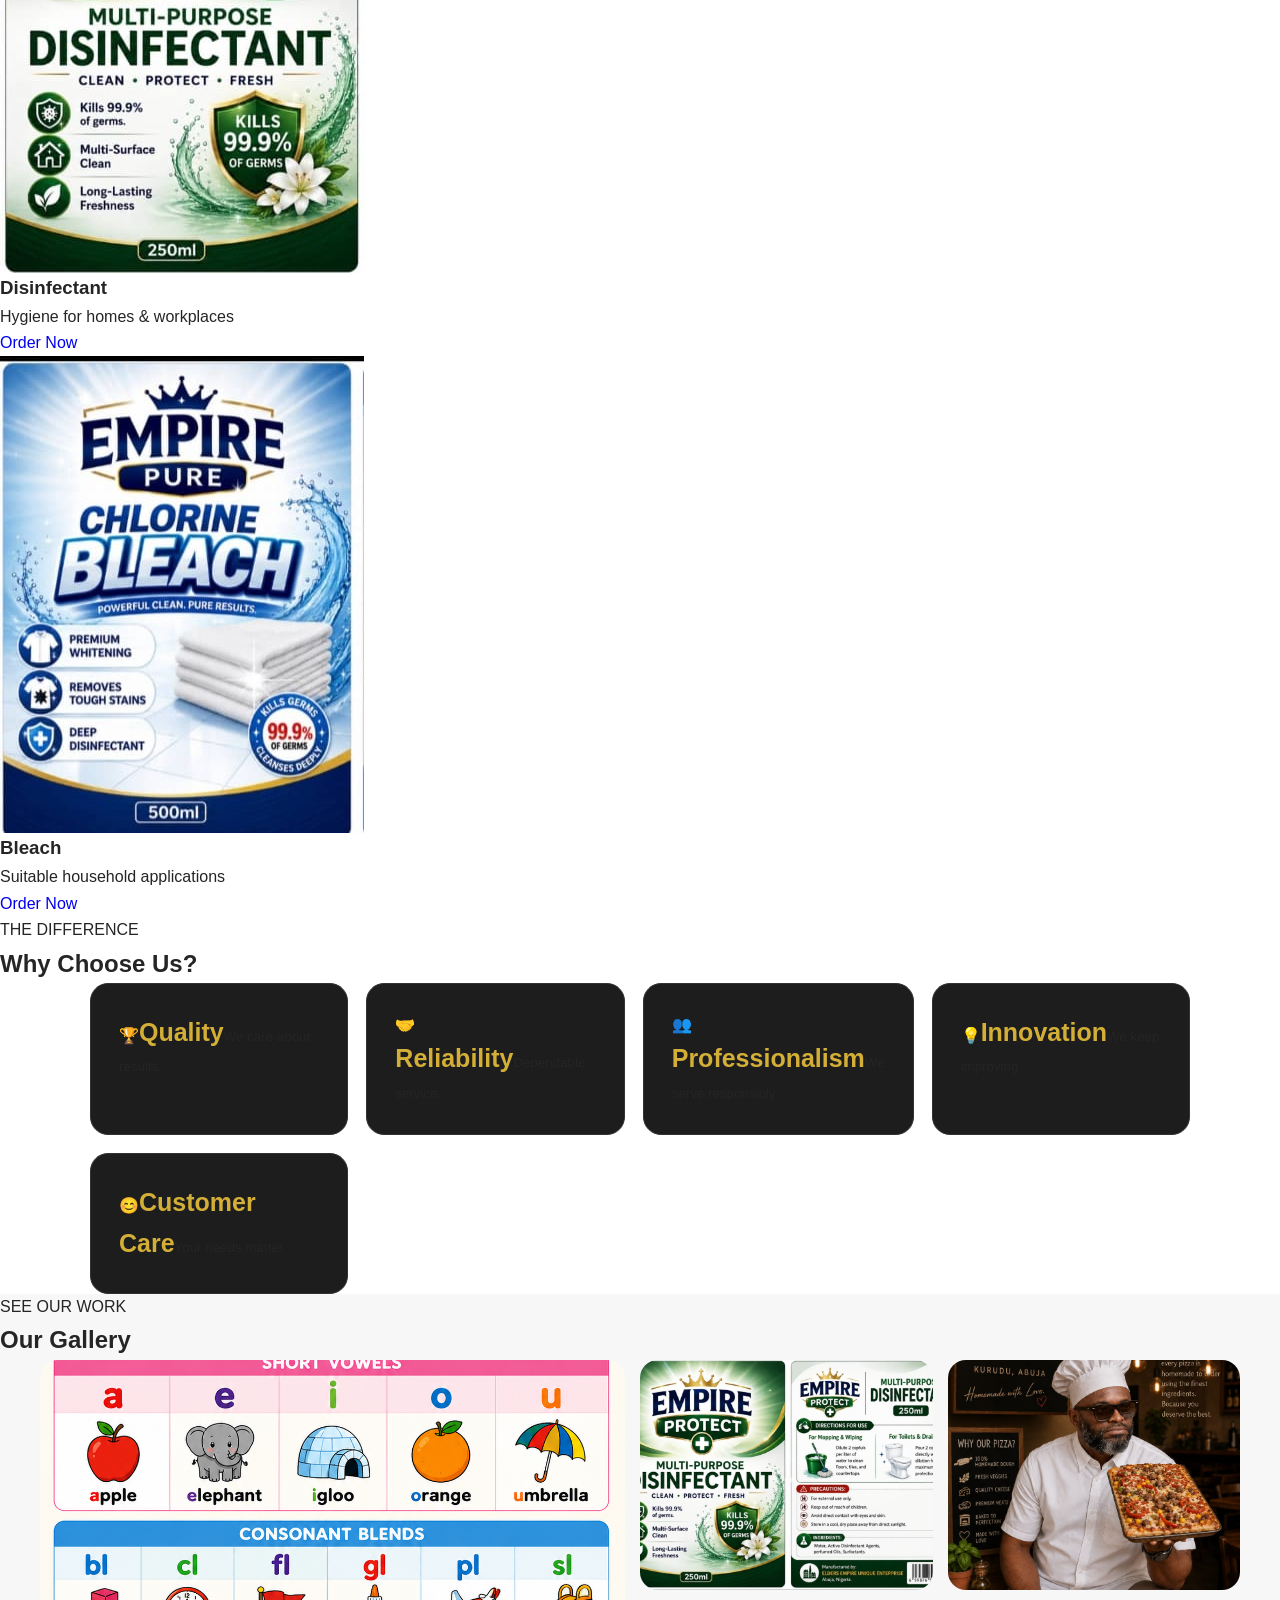
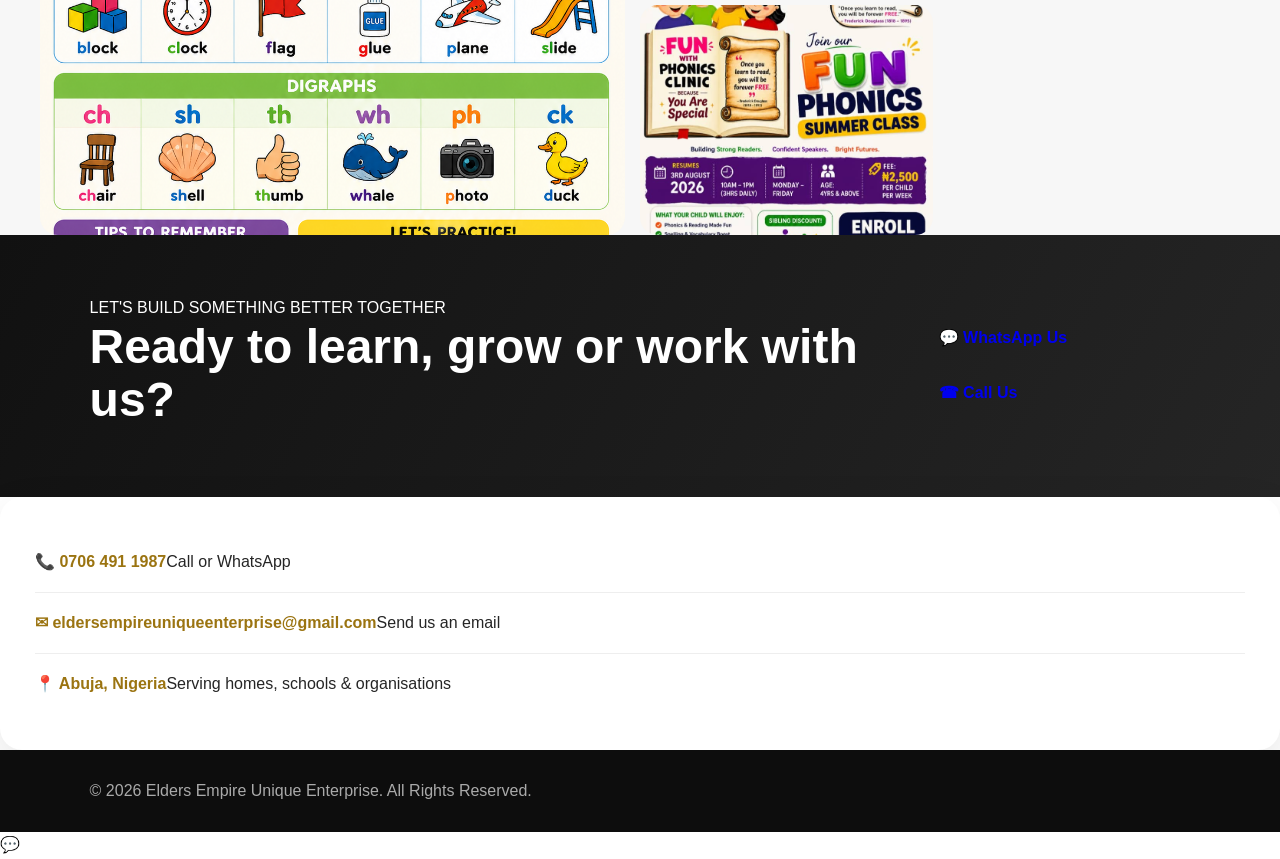
==== commit fb9c5e89: "Update index.html" ====
--- a/index.html
+++ b/index.html
@@ -1,301 +1,53 @@
 <!DOCTYPE html>
-<html lang="en">
-<head>
-  <meta charset="UTF-8">
-  <meta name="viewport" content="width=device-width, initial-scale=1.0">
-  <meta name="description" content="Elders Empire Unique Enterprise - Education, cleaning products, hygiene solutions and catering services in Abuja.">
-  <title>Elders Empire Unique Enterprise</title>
-  <link rel="stylesheet" href="style.css">
-</head>
-<body>
+<html lang="en"><head>
+<meta charset="UTF-8"><meta name="viewport" content="width=device-width,initial-scale=1">
+<title>Elders Empire Unique Enterprise</title><link rel="stylesheet" href="style.css">
+</head><body>
+<header class="header">
+<a class="brand" href="#home"><img src="logo.png" alt="Elders Empire logo"><span><b>Elders Empire</b><small>UNIQUE ENTERPRISE</small></span></a>
+<button class="menu">☰</button>
+<nav><a href="#home">Home</a><a href="#about">About</a><a href="#services">Services</a><a href="#products">Products</a><a href="#gallery">Gallery</a><a href="#contact">Contact</a></nav>
+</header>
+<main>
+<section class="hero" id="home">
+<div class="hero-image"><img src="summer-showcase.png" alt="Summer Phonics Clinic 2026"></div>
+<div class="hero-text"><span class="tag">QUALITY • EDUCATION • HYGIENE • SERVICE</span>
+<h1>Building Skills.<br><strong>Creating Better Futures.</strong></h1>
+<p>Elders Empire Unique Enterprise provides quality educational training, hygiene solutions, cleaning products and catering services for homes, schools and organisations.</p>
+<div class="buttons"><a class="btn yellow" href="#services">Explore Our Services →</a><a class="btn dark" href="#contact">Contact Us</a></div>
+<div class="ticks"><span>✓ Quality</span><span>✓ Reliability</span><span>✓ Excellence</span></div></div>
+</section>
 
-<header class="site-header">
-  <a class="brand" href="#home">
-    <img src="logo.png" alt="Elders Empire Unique Enterprise logo">
-    <div>
-      <strong>Elders Empire</strong>
-      <span>Unique Enterprise</span>
-    </div>
-  </a>
+<section class="about" id="about">
+<div class="about-intro"><span class="script">About Us</span><h2>Elders Empire Unique Enterprise</h2><p>We provide quality education, professional cleaning and hygiene solutions, and catering services. Our goal is to build skills, create better spaces and deliver quality solutions.</p><a class="small-btn" href="#contact">Learn More</a></div>
+<div class="about-card"><i>🎯</i><h3>Our Mission</h3><p>To deliver practical, innovative and reliable services that create value.</p></div>
+<div class="about-card"><i>👁</i><h3>Our Vision</h3><p>A smarter, healthier and more productive future.</p></div>
+<div class="about-card"><i>💎</i><h3>Our Values</h3><p>Quality • Integrity • Reliability • Professionalism • Customer Satisfaction</p></div>
+</section>
 
-  <button class="menu-toggle" aria-label="Open menu" aria-expanded="false">☰</button>
+<section class="section" id="services"><div class="heading"><span>WHAT WE DO</span><h2>Our Services</h2><p>Professional solutions designed around real needs.</p></div>
+<div class="services">
+<article class="service"><img src="phonics.jpg" alt="Phonics training"><div><h3>Education & Phonics</h3><ul><li>Phonics & Reading</li><li>Elocution & Public Speaking</li><li>Handwriting</li><li>Educational Games</li><li>Storytelling</li></ul><a href="#contact">Learn More →</a></div></article>
+<article class="service"><img src="cleaning.jpg" alt="Cleaning and hygiene"><div><h3>Cleaning & Hygiene Solutions</h3><ul><li>Liquid Soap</li><li>Disinfectants</li><li>Bleach</li><li>Household Cleaning Products</li><li>Commercial Hygiene Solutions</li></ul><a href="#products">View Products →</a></div></article>
+<article class="service"><img src="catering.jpg" alt="Catering services"><div><h3>Catering Services</h3><ul><li>Catering Contracts</li><li>Events</li><li>Institutional Catering</li><li>Food Service Support</li></ul><a href="#contact">Enquire Now →</a></div></article>
+</div></section>
 
-  <nav id="main-nav">
-    <a href="#home">Home</a>
-    <a href="#about">About</a>
-    <a href="#services">Services</a>
-    <a href="#products">Products</a>
-    <a href="#gallery">Gallery</a>
-    <a href="#contact">Contact</a>
-  </nav>
-</header>
+<section class="products-section" id="products"><div class="heading"><span>QUALITY HYGIENE PRODUCTS</span><h2>Our Products</h2></div>
+<div class="products">
+<article><img src="dishwashing-soap.jpg" alt="Liquid soap"><h3>Liquid Soap</h3><p>Everyday cleaning support</p><a href="#contact">Order Now</a></article>
+<article><img src="disinfectant.jpg" alt="Disinfectant"><h3>Disinfectant</h3><p>Hygiene for homes & workplaces</p><a href="#contact">Order Now</a></article>
+<article><img src="bleaching-solution.jpg" alt="Bleach"><h3>Bleach</h3><p>Suitable household applications</p><a href="#contact">Order Now</a></article>
+</div></section>
 
-<main id="home">
+<section class="why"><div class="heading light"><span>THE DIFFERENCE</span><h2>Why Choose Us?</h2></div>
+<div class="why-grid"><div>🏆<b>Quality</b><small>We care about results.</small></div><div>🤝<b>Reliability</b><small>Dependable service.</small></div><div>👥<b>Professionalism</b><small>We serve responsibly.</small></div><div>💡<b>Innovation</b><small>We keep improving.</small></div><div>😊<b>Customer Care</b><small>Your needs matter.</small></div></div></section>
 
-  <!-- HERO -->
-  <section class="hero">
-    <div class="hero-copy">
-      <span class="eyebrow">QUALITY • EDUCATION • HYGIENE • SERVICE</span>
-      <h1>Building Skills.<br><span>Creating Better Spaces.</span></h1>
-      <p>
-        Elders Empire Unique Enterprise provides educational training,
-        professional cleaning products and hygiene solutions, and reliable
-        catering services for homes, schools and organisations.
-      </p>
-      <div class="hero-actions">
-        <a class="btn btn-gold" href="#services">Explore Our Services</a>
-        <a class="btn btn-outline" href="#contact">Talk To Us</a>
-      </div>
+<section class="gallery" id="gallery"><div class="heading"><span>SEE OUR WORK</span><h2>Our Gallery</h2></div><div class="gallery-grid"><img src="gallery1.jpg" alt="Gallery"><img src="gallery2.jpg" alt="Gallery"><img src="gallery3.jpg" alt="Gallery"><img src="summer-class.jpg" alt="Phonics class"></div></section>
 
-      <div class="quick-stats">
-        <div><b>01</b><span>Education</span></div>
-        <div><b>02</b><span>Hygiene</span></div>
-        <div><b>03</b><span>Catering</span></div>
-      </div>
-    </div>
-
-    <div class="hero-visual">
-      <div class="gold-glow"></div>
-      <img src="home.jpg" alt="Elders Empire services">
-      <div class="hero-badge">
-        <small>WE DELIVER</small>
-        <strong>QUALITY</strong>
-        <span>with purpose</span>
-      </div>
-    </div>
-  </section>
-
-  <!-- PROMO -->
-  <section class="promo">
-    <div>
-      <span class="eyebrow light">FEATURED PROGRAMME</span>
-      <h2>Learn. Speak. Shine.</h2>
-      <p>Explore our phonics and elocution training designed to build stronger readers, clearer speakers and greater confidence.</p>
-      <a class="btn btn-white" href="#services">Discover Education Services</a>
-    </div>
-    <img src="summer-showcase.png" alt="Summer Phonics Clinic">
-  </section>
-
-  <!-- ABOUT -->
-  <section id="about" class="section about">
-    <div class="section-heading">
-      <span class="eyebrow">WHO WE ARE</span>
-      <h2>About <span>Elders Empire</span></h2>
-      <p>We bring education, hygiene and service together to create practical solutions that make everyday life better.</p>
-    </div>
-
-    <div class="about-grid">
-      <div class="about-story">
-        <h3>Our Story</h3>
-        <p>
-          Elders Empire Unique Enterprise is a growing Nigerian enterprise
-          focused on quality educational training, household and commercial
-          cleaning products, hygiene solutions and catering contract services.
-        </p>
-        <p>
-          We believe good service should be useful, dependable and delivered
-          with professionalism. Our goal is to serve children, families,
-          schools, businesses and organisations with solutions they can trust.
-        </p>
-      </div>
-
-      <div class="value-card">
-        <div class="icon">🎯</div>
-        <h3>Our Mission</h3>
-        <p>To provide practical, affordable and quality services that create value for our customers and communities.</p>
-      </div>
-
-      <div class="value-card dark">
-        <div class="icon">👁️</div>
-        <h3>Our Vision</h3>
-        <p>To build a trusted enterprise recognised for excellence in education, hygiene solutions and service delivery.</p>
-      </div>
-
-      <div class="value-card">
-        <div class="icon">⭐</div>
-        <h3>Our Values</h3>
-        <p>Quality, integrity, innovation, reliability, professionalism and customer satisfaction.</p>
-      </div>
-    </div>
-  </section>
-
-  <!-- SERVICES -->
-  <section id="services" class="section services">
-    <div class="section-heading">
-      <span class="eyebrow">WHAT WE DO</span>
-      <h2>Our <span>Services</span></h2>
-      <p>Explore our major service areas and find the solution that fits your needs.</p>
-    </div>
-
-    <div class="service-grid">
-      <article class="service-card featured">
-        <div class="service-image"><img src="phonics.jpg" alt="Phonics and elocution training"></div>
-        <div class="service-body">
-          <span class="number">01</span>
-          <h3>Phonics & Elocution Training</h3>
-          <p>Fun, practical learning experiences that support reading, pronunciation, speech development and confident communication.</p>
-          <ul>
-            <li>Phonics & reading skills</li>
-            <li>Elocution and pronunciation</li>
-            <li>Public speaking and confidence</li>
-            <li>Educational activities and games</li>
-          </ul>
-          <a href="#contact" class="text-link">Enquire about training →</a>
-        </div>
-      </article>
-
-      <article class="service-card">
-        <div class="service-image"><img src="cleaning.jpg" alt="Cleaning and hygiene solutions"></div>
-        <div class="service-body">
-          <span class="number">02</span>
-          <h3>Cleaning & Hygiene Solutions</h3>
-          <p>Cleaning products and tailored hygiene solutions for households, schools, offices and commercial environments.</p>
-          <ul>
-            <li>Liquid soaps</li>
-            <li>Disinfectants</li>
-            <li>Bleaching solutions</li>
-            <li>Commercial hygiene solutions</li>
-          </ul>
-          <a href="#products" class="text-link">View products →</a>
-        </div>
-      </article>
-
-      <article class="service-card">
-        <div class="service-image"><img src="catering.jpg" alt="Professional catering services"></div>
-        <div class="service-body">
-          <span class="number">03</span>
-          <h3>Catering Contract Services</h3>
-          <p>Reliable catering support for events, organisations and contract-based food service requirements.</p>
-          <ul>
-            <li>Event catering</li>
-            <li>Organisation contracts</li>
-            <li>Food service support</li>
-            <li>Professional delivery</li>
-          </ul>
-          <a href="#contact" class="text-link">Discuss your needs →</a>
-        </div>
-      </article>
-    </div>
-  </section>
-
-  <!-- PRODUCTS -->
-  <section id="products" class="section products">
-    <div class="section-heading">
-      <span class="eyebrow">CLEAN • FRESH • PROTECTED</span>
-      <h2>Featured <span>Products</span></h2>
-      <p>Quality cleaning products for everyday household and commercial use.</p>
-    </div>
-
-    <div class="product-grid">
-      <article class="product-card">
-        <img src="dishwashing-soap.jpg" alt="Dishwashing soap">
-        <div><span>HYGIENE</span><h3>Dishwashing Soap</h3><p>For effective everyday dish and kitchen cleaning.</p></div>
-      </article>
-      <article class="product-card">
-        <img src="disinfectant.jpg" alt="Disinfectant">
-        <div><span>PROTECTION</span><h3>Disinfectant</h3><p>Cleaning and hygiene support for homes and workplaces.</p></div>
-      </article>
-      <article class="product-card">
-        <img src="bleaching-solution.jpg" alt="Bleaching solution">
-        <div><span>CLEANING</span><h3>Bleaching Solution</h3><p>Practical cleaning support for suitable household applications.</p></div>
-      </article>
-    </div>
-
-    <div class="center"><a class="btn btn-gold" href="#contact">Ask About Our Products</a></div>
-  </section>
-
-  <!-- WHY US -->
-  <section class="why-us">
-    <div class="section-heading light-heading">
-      <span class="eyebrow light">WHY CHOOSE US</span>
-      <h2>Small Details. <span>Big Difference.</span></h2>
-    </div>
-    <div class="why-grid">
-      <div><b>✓</b><h3>Quality</h3><p>We focus on dependable products and useful services.</p></div>
-      <div><b>✓</b><h3>Professionalism</h3><p>We value clear communication and responsible service.</p></div>
-      <div><b>✓</b><h3>Innovation</h3><p>We keep improving how we teach, serve and deliver.</p></div>
-      <div><b>✓</b><h3>Customer Care</h3><p>Your needs remain at the centre of what we do.</p></div>
-    </div>
-  </section>
-
-  <!-- GALLERY -->
-  <section id="gallery" class="section gallery">
-    <div class="section-heading">
-      <span class="eyebrow">OUR WORK</span>
-      <h2>From Our <span>Gallery</span></h2>
-    </div>
-    <div class="gallery-grid">
-      <img src="gallery1.jpg" alt="Phonics and elocution training">
-      <img src="gallery2.jpg" alt="Cleaning products">
-      <img src="gallery3.jpg" alt="Catering services">
-      <img src="summer-class.jpg" alt="Summer phonics class">
-    </div>
-  </section>
-
-  <!-- CTA -->
-  <section class="cta">
-    <div>
-      <span class="eyebrow light">LET'S WORK TOGETHER</span>
-      <h2>Ready to learn, grow or work with us?</h2>
-      <p>Contact Elders Empire Unique Enterprise today.</p>
-    </div>
-    <a class="btn btn-white" href="#contact">Contact Us</a>
-  </section>
-
-  <!-- CONTACT -->
-  <section id="contact" class="section contact">
-    <div class="section-heading">
-      <span class="eyebrow">GET IN TOUCH</span>
-      <h2>Let's <span>Talk</span></h2>
-      <p>We would be happy to hear from you.</p>
-    </div>
-
-    <div class="contact-grid">
-      <div class="contact-info">
-        <div><b>📍 Location</b><p>Army Housing Estate, Kurudu, FCT Abuja.</p></div>
-        <div><b>📞 Phone</b><p>+234 706 491 1987<br>+234 906 786 6485</p></div>
-        <div><b>✉ Email</b><p>eeuenterprise@gmail.com</p></div>
-      </div>
-      <div class="contact-box">
-        <h3>Start a conversation</h3>
-        <p>For training registration, products, catering enquiries or general information, send us a message.</p>
-        <a class="btn btn-gold" href="https://wa.me/2347064911987">Chat on WhatsApp</a>
-        <a class="btn btn-dark" href="tel:+2347064911987">Call Us</a>
-      </div>
-    </div>
-  </section>
-
+<section class="cta" id="contact"><div><span>LET'S BUILD SOMETHING BETTER TOGETHER</span><h2>Ready to learn, grow or work with us?</h2></div><div class="buttons"><a class="btn dark" href="https://wa.me/2347064911987">💬 WhatsApp Us</a><a class="btn yellow" href="tel:+2347064911987">☎ Call Us</a></div></section>
+<section class="contact-info"><div><b>📞 0706 491 1987</b><span>Call or WhatsApp</span></div><div><b>✉ eldersempireuniqueenterprise@gmail.com</b><span>Send us an email</span></div><div><b>📍 Abuja, Nigeria</b><span>Serving homes, schools & organisations</span></div></section>
 </main>
-
-<footer>
-  <div class="footer-brand">
-    <img src="logo.png" alt="Elders Empire logo">
-    <div><strong>Elders Empire Unique Enterprise</strong><small>Education • Hygiene • Catering</small></div>
-  </div>
-  <p>© 2026 Elders Empire Unique Enterprise. All rights reserved.</p>
-</footer>
-
-<a class="whatsapp-float" href="https://wa.me/2347064911987" aria-label="Chat on WhatsApp">💬</a>
-
-<script>
-  const toggle = document.querySelector('.menu-toggle');
-  const nav = document.querySelector('#main-nav');
-
-  toggle.addEventListener('click', () => {
-    const open = nav.classList.toggle('open');
-    toggle.setAttribute('aria-expanded', open);
-    toggle.textContent = open ? '✕' : '☰';
-  });
-
-  document.querySelectorAll('#main-nav a').forEach(link => {
-    link.addEventListener('click', () => {
-      nav.classList.remove('open');
-      toggle.setAttribute('aria-expanded', 'false');
-      toggle.textContent = '☰';
-    });
-  });
-</script>
-
-</body>
-        </html>
-                     
+<footer>© 2026 Elders Empire Unique Enterprise. All Rights Reserved.</footer>
+<a class="float" href="https://wa.me/2347064911987">💬</a>
+<script>const m=document.querySelector('.menu'),n=document.querySelector('nav');m.onclick=()=>n.classList.toggle('open');document.querySelectorAll('nav a').forEach(a=>a.onclick=()=>n.classList.remove('open'));</script>
+</body></html>
--- a/style.css
+++ b/style.css
@@ -1,292 +1,194 @@
-*{margin:0;padding:0;box-sizing:border-box;font-family:Arial,sans-serif}
+*{margin:0;padding:0;box-sizing:border-box}
+:root{
+  --black:#101010;
+  --dark:#171717;
+  --gold:#d4af37;
+  --gold2:#f0c94d;
+  --cream:#fff9ed;
+  --white:#fff;
+  --text:#252525;
+  --muted:#6d6d6d;
+  --shadow:0 18px 45px rgba(0,0,0,.10);
+}
 html{scroll-behavior:smooth}
-body{background:#fafafa;color:#333;line-height:1.6}
-header{
-    position:sticky;
-    top:0;
-    display:flex;
-    justify-content:space-between;
-    align-items:center;
-    padding:20px 8%;
-    background:#1b1b1b;
-    color:#fff;
-    min-height:220px;
-    z-index:1000;
+body{font-family:Arial,Helvetica,sans-serif;color:var(--text);background:#fff;line-height:1.65;overflow-x:hidden}
+img{display:block;max-width:100%}
+a{text-decoration:none}
+.site-header{
+  position:sticky;top:0;z-index:1000;
+  min-height:78px;padding:10px clamp(18px,5vw,70px);
+  display:flex;align-items:center;justify-content:space-between;gap:24px;
+  background:rgba(16,16,16,.97);box-shadow:0 5px 25px rgba(0,0,0,.18)
+}
+.brand{display:flex;align-items:center;gap:12px;color:#fff}
+.brand img{width:54px;height:54px;object-fit:contain;filter:drop-shadow(0 3px 8px rgba(212,175,55,.4))}
+.brand strong{display:block;color:var(--gold);font-size:18px;line-height:1.1}
+.brand span{display:block;color:#fff;font-size:12px;letter-spacing:2px;text-transform:uppercase}
+#main-nav{display:flex;align-items:center;gap:7px}
+#main-nav a{color:#fff;padding:10px 13px;border-radius:22px;font-size:14px;font-weight:600}
+#main-nav a:hover{background:var(--gold);color:#111}
+.menu-toggle{display:none;border:0;background:transparent;color:#fff;font-size:28px;cursor:pointer}
+
+.hero{
+  min-height:calc(100vh - 78px);padding:70px clamp(20px,7vw,100px);
+  display:grid;grid-template-columns:1fr 1fr;gap:55px;align-items:center;
+  background:radial-gradient(circle at 90% 30%,rgba(212,175,55,.18),transparent 30%),#111;
+  color:#fff;position:relative;overflow:hidden
+}
+.hero:after{content:"";position:absolute;right:-150px;bottom:-200px;width:500px;height:500px;border:1px solid rgba(212,175,55,.25);border-radius:50%}
+.hero-copy{position:relative;z-index:2}
+.eyebrow{display:inline-block;color:#a77f16;font-size:12px;font-weight:800;letter-spacing:2.5px;margin-bottom:14px}
+.eyebrow.light{color:var(--gold2)}
+.hero h1{font-size:clamp(44px,6vw,78px);line-height:1.02;margin-bottom:24px;letter-spacing:-2px}
+.hero h1 span{color:var(--gold)}
+.hero p{max-width:620px;color:#ddd;font-size:18px;margin-bottom:28px}
+.hero-actions{display:flex;gap:12px;flex-wrap:wrap}
+.btn{display:inline-block;padding:14px 23px;border-radius:30px;font-weight:800;transition:.25s;cursor:pointer}
+.btn-gold{background:var(--gold);color:#111;box-shadow:0 10px 25px rgba(212,175,55,.22)}
+.btn-gold:hover{transform:translateY(-3px);background:var(--gold2)}
+.btn-outline{border:1px solid #777;color:#fff}
+.btn-outline:hover{border-color:var(--gold);color:var(--gold)}
+.btn-white{background:#fff;color:#111}
+.btn-white:hover{transform:translateY(-3px)}
+.btn-dark{background:#151515;color:#fff;margin-left:8px}
+.quick-stats{display:flex;gap:30px;margin-top:45px}
+.quick-stats div{border-left:2px solid var(--gold);padding-left:12px}
+.quick-stats b{display:block;color:var(--gold);font-size:12px}
+.quick-stats span{font-size:13px;color:#ddd}
+.hero-visual{position:relative;display:flex;justify-content:center;z-index:2}
+.gold-glow{position:absolute;width:80%;height:80%;background:rgba(212,175,55,.17);filter:blur(55px);border-radius:50%}
+.hero-visual>img{position:relative;width:min(100%,620px);max-height:560px;object-fit:cover;border:6px solid rgba(212,175,55,.75);border-radius:28px;box-shadow:0 25px 70px rgba(0,0,0,.5)}
+.hero-badge{position:absolute;left:-25px;bottom:25px;background:var(--gold);color:#111;padding:16px 20px;border-radius:16px;box-shadow:var(--shadow);transform:rotate(-3deg)}
+.hero-badge small,.hero-badge span{display:block;font-size:10px}
+.hero-badge strong{display:block;font-size:23px}
+
+.promo{display:grid;grid-template-columns:.9fr 1.1fr;align-items:center;gap:40px;padding:35px clamp(20px,7vw,100px);background:linear-gradient(120deg,#b98b17,#e2ba3d);color:#111}
+.promo h2{font-size:clamp(32px,4vw,52px);line-height:1;margin-bottom:15px}
+.promo p{max-width:540px;margin-bottom:20px}
+.promo img{width:100%;max-height:380px;object-fit:cover;border-radius:20px;box-shadow:0 15px 35px rgba(0,0,0,.25)}
+
+.section{padding:90px clamp(20px,7vw,100px)}
+.section-heading{text-align:center;max-width:760px;margin:0 auto 48px}
+.section-heading h2{font-size:clamp(34px,4vw,52px);line-height:1.1;margin-bottom:15px}
+.section-heading h2 span{color:var(--gold)}
+.section-heading p{color:var(--muted)}
+.about{background:#fff}
+.about-grid{display:grid;grid-template-columns:1.5fr 1fr 1fr;gap:20px;max-width:1200px;margin:auto}
+.about-story{grid-row:span 2;padding:38px;border-radius:22px;background:var(--cream);border:1px solid #f0dfad}
+.about-story h3{font-size:27px;margin-bottom:15px;color:#9b7411}
+.about-story p{margin-bottom:15px;color:#555}
+.value-card{padding:30px;border-radius:22px;background:#fff;box-shadow:var(--shadow);border-top:4px solid var(--gold)}
+.value-card.dark{background:var(--dark);color:#fff}
+.value-card p{color:#666;font-size:14px}
+.value-card.dark p{color:#ccc}
+.icon{font-size:28px;margin-bottom:12px}
+.value-card h3{margin-bottom:8px}
+
+.services{background:#fff8e7}
+.service-grid{display:grid;grid-template-columns:repeat(3,1fr);gap:24px;max-width:1250px;margin:auto}
+.service-card{background:#fff;border-radius:24px;overflow:hidden;box-shadow:var(--shadow);transition:.3s;border:1px solid #eee}
+.service-card:hover{transform:translateY(-8px)}
+.service-card.featured{border:2px solid var(--gold)}
+.service-image{height:235px;overflow:hidden}
+.service-image img{width:100%;height:100%;object-fit:cover;transition:.4s}
+.service-card:hover .service-image img{transform:scale(1.05)}
+.service-body{padding:28px}
+.number{color:var(--gold);font-weight:900;font-size:12px;letter-spacing:2px}
+.service-body h3{font-size:24px;margin:8px 0 12px}
+.service-body p{color:#666;margin-bottom:15px;font-size:14px}
+.service-body ul{list-style:none;margin-bottom:20px}
+.service-body li{font-size:14px;margin:8px 0}
+.service-body li:before{content:"✓";color:#a77f16;font-weight:bold;margin-right:8px}
+.text-link{color:#9b7411;font-weight:800;font-size:14px}
+
+.products{background:#fff}
+.product-grid{display:grid;grid-template-columns:repeat(3,1fr);gap:24px;max-width:1100px;margin:auto auto 35px}
+.product-card{border-radius:20px;overflow:hidden;background:#fff;box-shadow:var(--shadow);border:1px solid #eee}
+.product-card img{height:250px;width:100%;object-fit:cover}
+.product-card>div{padding:22px}
+.product-card span{font-size:10px;letter-spacing:2px;color:#a77f16;font-weight:800}
+.product-card h3{font-size:22px;margin:5px 0}
+.product-card p{color:#666;font-size:14px}
+.center{text-align:center}
+
+.why-us{padding:80px clamp(20px,7vw,100px);background:var(--dark);color:#fff}
+.light-heading h2{color:#fff}
+.why-grid{display:grid;grid-template-columns:repeat(4,1fr);gap:18px;max-width:1100px;margin:auto}
+.why-grid div{padding:28px;border:1px solid #333;border-radius:18px;background:#1d1d1d}
+.why-grid b{color:var(--gold);font-size:25px}
+.why-grid h3{margin:7px 0}
+.why-grid p{color:#bbb;font-size:13px}
+
+.gallery{background:#f7f7f7}
+.gallery-grid{max-width:1200px;margin:auto;display:grid;grid-template-columns:2fr 1fr 1fr;grid-auto-rows:230px;gap:15px}
+.gallery-grid img{width:100%;height:100%;object-fit:cover;border-radius:18px;transition:.3s}
+.gallery-grid img:first-child{grid-row:span 2}
+.gallery-grid img:hover{transform:scale(1.02)}
+
+.cta{padding:60px clamp(20px,7vw,100px);background:linear-gradient(120deg,#111,#252525);color:#fff;display:flex;align-items:center;justify-content:space-between;gap:30px}
+.cta h2{font-size:clamp(30px,4vw,48px);line-height:1.1;margin-bottom:10px}
+.cta p{color:#ccc}
+
+.contact{background:#fff8e7}
+.contact-grid{max-width:1050px;margin:auto;display:grid;grid-template-columns:1fr 1fr;gap:25px}
+.contact-info,.contact-box{background:#fff;border-radius:22px;padding:35px;box-shadow:var(--shadow)}
+.contact-info>div{padding:17px 0;border-bottom:1px solid #eee}
+.contact-info>div:last-child{border-bottom:0}
+.contact-info b{color:#9b7411}
+.contact-box{background:var(--dark);color:#fff}
+.contact-box h3{font-size:28px;margin-bottom:10px}
+.contact-box p{color:#ccc;margin-bottom:22px}
+
+footer{background:#0d0d0d;color:#aaa;padding:28px clamp(20px,7vw,100px);display:flex;align-items:center;justify-content:space-between;gap:20px}
+.footer-brand{display:flex;align-items:center;gap:12px}
+.footer-brand img{width:45px;height:45px;object-fit:contain}
+.footer-brand strong{display:block;color:#fff;font-size:14px}
+.footer-brand small{display:block;font-size:11px}
+footer>p{font-size:12px}
+
+.whatsapp-float{position:fixed;right:22px;bottom:22px;width:58px;height:58px;border-radius:50%;display:flex;align-items:center;justify-content:center;background:#25d366;color:#fff;font-size:28px;box-shadow:0 8px 25px rgba(0,0,0,.25);z-index:1100}
+
+@media(max-width:950px){
+  .site-header{padding:9px 18px}
+  .menu-toggle{display:block}
+  #main-nav{display:none;position:absolute;top:78px;left:0;right:0;background:#111;padding:12px 18px 18px;flex-direction:column;align-items:stretch;box-shadow:0 12px 20px rgba(0,0,0,.25)}
+  #main-nav.open{display:flex}
+  #main-nav a{text-align:center}
+  .hero{grid-template-columns:1fr;padding-top:55px}
+  .hero-visual{order:-1}
+  .hero-copy{text-align:center}
+  .hero p{margin-left:auto;margin-right:auto}
+  .hero-actions,.quick-stats{justify-content:center}
+  .about-grid{grid-template-columns:1fr 1fr}
+  .about-story{grid-row:auto;grid-column:span 2}
+  .service-grid,.product-grid{grid-template-columns:1fr 1fr}
+  .why-grid{grid-template-columns:1fr 1fr}
+  .promo{grid-template-columns:1fr}
+  .cta{flex-direction:column;text-align:center}
 }
 
-.logo-area{
-    display:flex;
-    align-items:center;
-    gap:30px;
-}
+@media(max-width:600px){
+  .brand img{width:48px;height:48px}
+  .brand strong{font-size:15px}
+  .brand span{font-size:9px;letter-spacing:1.5px}
+  .hero{padding:40px 18px 55px}
+  .hero h1{font-size:42px;letter-spacing:-1px}
+  .hero p{font-size:15px}
+  .hero-visual>img{border-width:3px;border-radius:18px}
+  .hero-badge{left:5px;bottom:12px;padding:10px 13px}
+  .hero-badge strong{font-size:18px}
+  .quick-stats{gap:15px;margin-top:30px}
+  .quick-stats span{font-size:11px}
+  .promo{padding:28px 18px}
+  .promo img{max-height:260px}
+  .section{padding:65px 18px}
+  .section-heading{margin-bottom:32px}
+  .about-grid,.service-grid,.product-grid,.contact-grid,.why-grid{grid-template-columns:1fr}
+  .about-story{grid-column:auto}
+  .gallery-grid{grid-template-columns:1fr 1fr;grid-auto-rows:160px}
+  .gallery-grid img:first-child{grid-row:span 2}
+  .cta{padding:50px 18px}
+  footer{flex-direction:column;text-align:center}
+  .btn{padding:12px 18px;font-size:14px}
+                                                                        }
 
-.logo-area img{
-    width:260px;
-    height:260px;
-    object-fit:contain;
-    filter:drop-shadow(0 12px 30px rgba(212,175,55,.9));
-}
-
-.logo-area h1{
-    color:#d4af37;
-    font-size:34px;
-    font-weight:bold;
-    line-height:1.2;
-}
-
-nav a{
-    color:#fff;
-    text-decoration:none;
-    margin-left:18px;
-    font-size:16px;
-}
-
-nav a:hover{
-    color:#d4af37;
-}
-.hero{
-    display:flex;
-    flex-direction:row-reverse;
-    justify-content:space-between;
-    align-items:center;
-    gap:50px;
-    padding:80px 8%;
-    background:#ffffff;
-    flex-wrap:wrap;
-}
-
-.hero-content{
-    flex:1;
-    min-width:300px;
-}
-
-.hero-content h2{
-    color:#d4af37;
-    font-size:48px;
-    margin-bottom:20px;
-    text-align:left;
-}
-
-.hero-content p{
-    font-size:18px;
-    color:#555;
-    line-height:1.8;
-    margin-bottom:25px;
-}
-
-.hero-image{
-    flex:1;
-    display:flex;
-    justify-content:center;
-}
-
-.hero-image img{
-    width:100%;
-    max-width:620px;
-    border-radius:20px;
-    box-shadow:0 15px 35px rgba(0,0,0,.15);
-    animation:floatImage 4s ease-in-out infinite;
-}
-
-@keyframes floatImage{
-    0%{
-        transform:translateY(0);
-    }
-    50%{
-        transform:translateY(-15px);
-    }
-    100%{
-        transform:translateY(0);
-    }
-}
-.btn{display:inline-block;margin-top:20px;padding:14px 28px;background:#d4af37;color:#111;text-decoration:none;border-radius:8px;font-weight:bold}
-.btn:hover{background:#b9911d;color:#fff}
-section{padding:70px 8%}
-#about{background:#fff}
-#services{background:#fff8e7}
-#products{background:#fff}
-#gallery{background:#f4f4f4}
-#contact{background:#fff8e7}
-h2{text-align:center;color:#b9911d;margin-bottom:30px}
-.cards{display:flex;gap:24px;flex-wrap:wrap;justify-content:center}
-.card{width:300px;background:#fff;border-radius:14px;overflow:hidden;box-shadow:0 8px 18px rgba(0,0,0,.08)}
-.card img{width:100%;height:220px;object-fit:cover}
-.card h3{padding:18px;color:#b9911d;text-align:center}
-footer{background:#1b1b1b;color:#fff;text-align:center;padding:20px}
-.ai-assistant{
-    position:fixed;
-    right:25px;
-    bottom:25px;
-    width:70px;
-    height:70px;
-    background:#d4af37;
-    border-radius:50%;
-    display:flex;
-    justify-content:center;
-    align-items:center;
-    font-size:35px;
-    cursor:pointer;
-    box-shadow:0 0 25px rgba(212,175,55,.8);
-    animation:pulseAI 2s infinite;
-    z-index:999;
-}
-
-@keyframes pulseAI{
-    0%{
-        transform:scale(1);
-    }
-    50%{
-        transform:scale(1.1);
-    }
-    100%{
-        transform:scale(1);
-    }
-}
-@media(max-width:768px){
-
-header{
-    flex-direction:column;
-    min-height:auto;
-    padding:20px 5%;
-}
-
-.logo-area{
-    flex-direction:column;
-    gap:10px;
-}
-
-.logo-area img{
-    width:160px;
-    height:160px;
-}
-
-.logo-area h1{
-    font-size:22px;
-    text-align:center;
-}
-
-nav{
-    margin-top:15px;
-    text-align:center;
-}
-
-nav a{
-    display:inline-block;
-    margin:8px;
-    font-size:14px;
-}
-
-
-.hero{
-    flex-direction:column-reverse;
-    text-align:center;
-}
-
-.hero-content h2{
-    font-size:34px;
-    text-align:center;
-}
-
-.hero-content p{
-    text-align:center;
-}
-
-.hero-image img{
-    max-width:320px;
-}
-
-.btn{
-    display:inline-block;
-    margin-top:20px;
-    padding:14px 28px;
-    background:#d4af37;
-    color:#111;
-    text-decoration:none;
-    border-radius:8px;
-    font-weight:bold;
-}
-
-}
-
-/* WHATSAPP FLOATING BUTTON */
-
-.whatsapp-float{
-    position:fixed;
-    right:25px;
-    bottom:110px;
-    width:60px;
-    height:60px;
-    background:#25D366;
-    color:white;
-    border-radius:50%;
-    display:flex;
-    justify-content:center;
-    align-items:center;
-    font-size:32px;
-    text-decoration:none;
-    box-shadow:0 0 20px rgba(0,0,0,.3);
-    z-index:999;
-    animation:pulseWhatsApp 2s infinite;
-}
-
-
-@keyframes pulseWhatsApp{
-
-    0%{
-        transform:scale(1);
-    }
-
-    50%{
-        transform:scale(1.1);
-    }
-
-    100%{
-        transform:scale(1);
-    }
-
-}.training-card{
-    width:350px;
-    background:white;
-    border-radius:18px;
-    overflow:hidden;
-    box-shadow:0 10px 25px rgba(0,0,0,.15);
-    transition:.4s;
-}
-
-.training-card:hover{
-    transform:translateY(-10px);
-}
-
-.training-card img{
-    width:100%;
-    height:260px;
-    object-fit:cover;
-}
-
-.training-content{
-    padding:25px;
-}
-
-.training-content h3{
-    color:#b9911d;
-    font-size:22px;
-    margin-bottom:15px;
-}
-
-.training-content p{
-    color:#555;
-    margin-bottom:15px;
-}
-
-.training-content h4{
-    color:#1b1b1b;
-    margin-bottom:10px;
-}
-
-.training-content ul{
-    padding-left:20px;
-}
-
-.training-content li{
-    margin-bottom:8px;
-}
